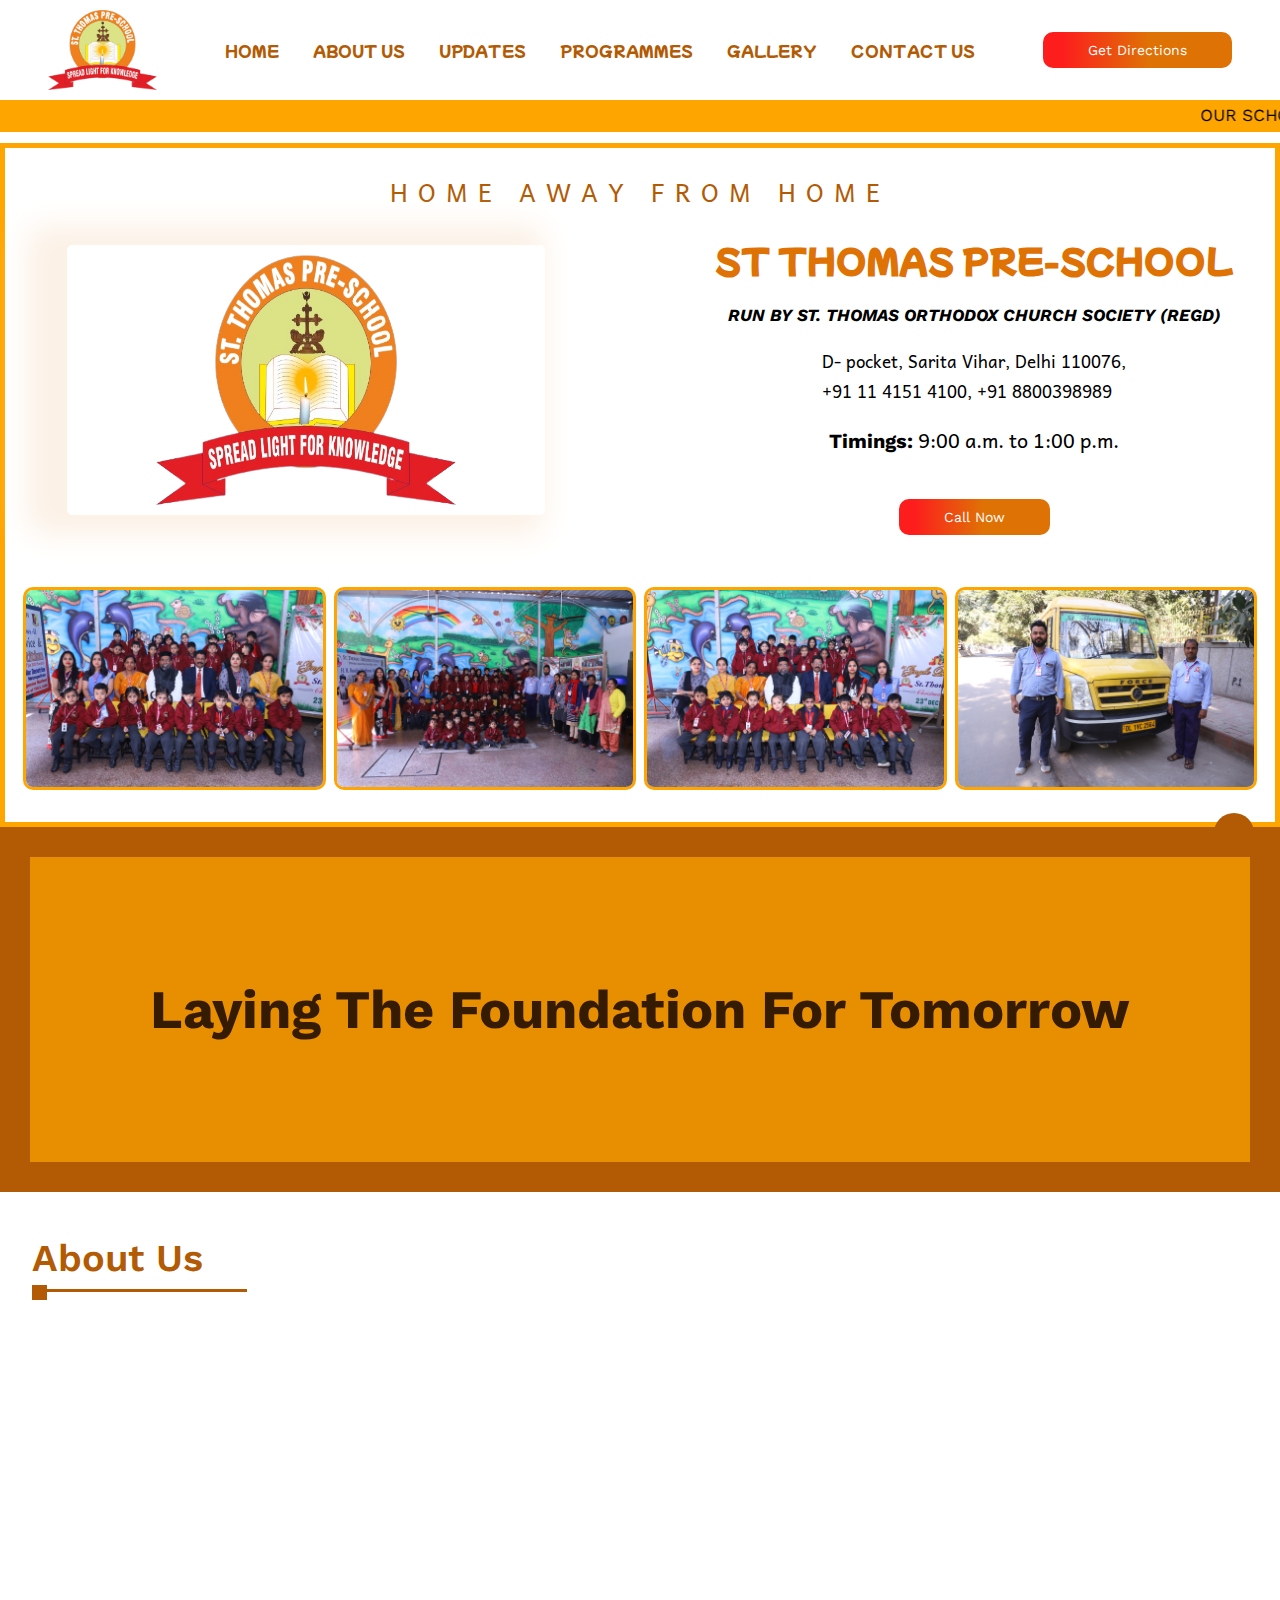
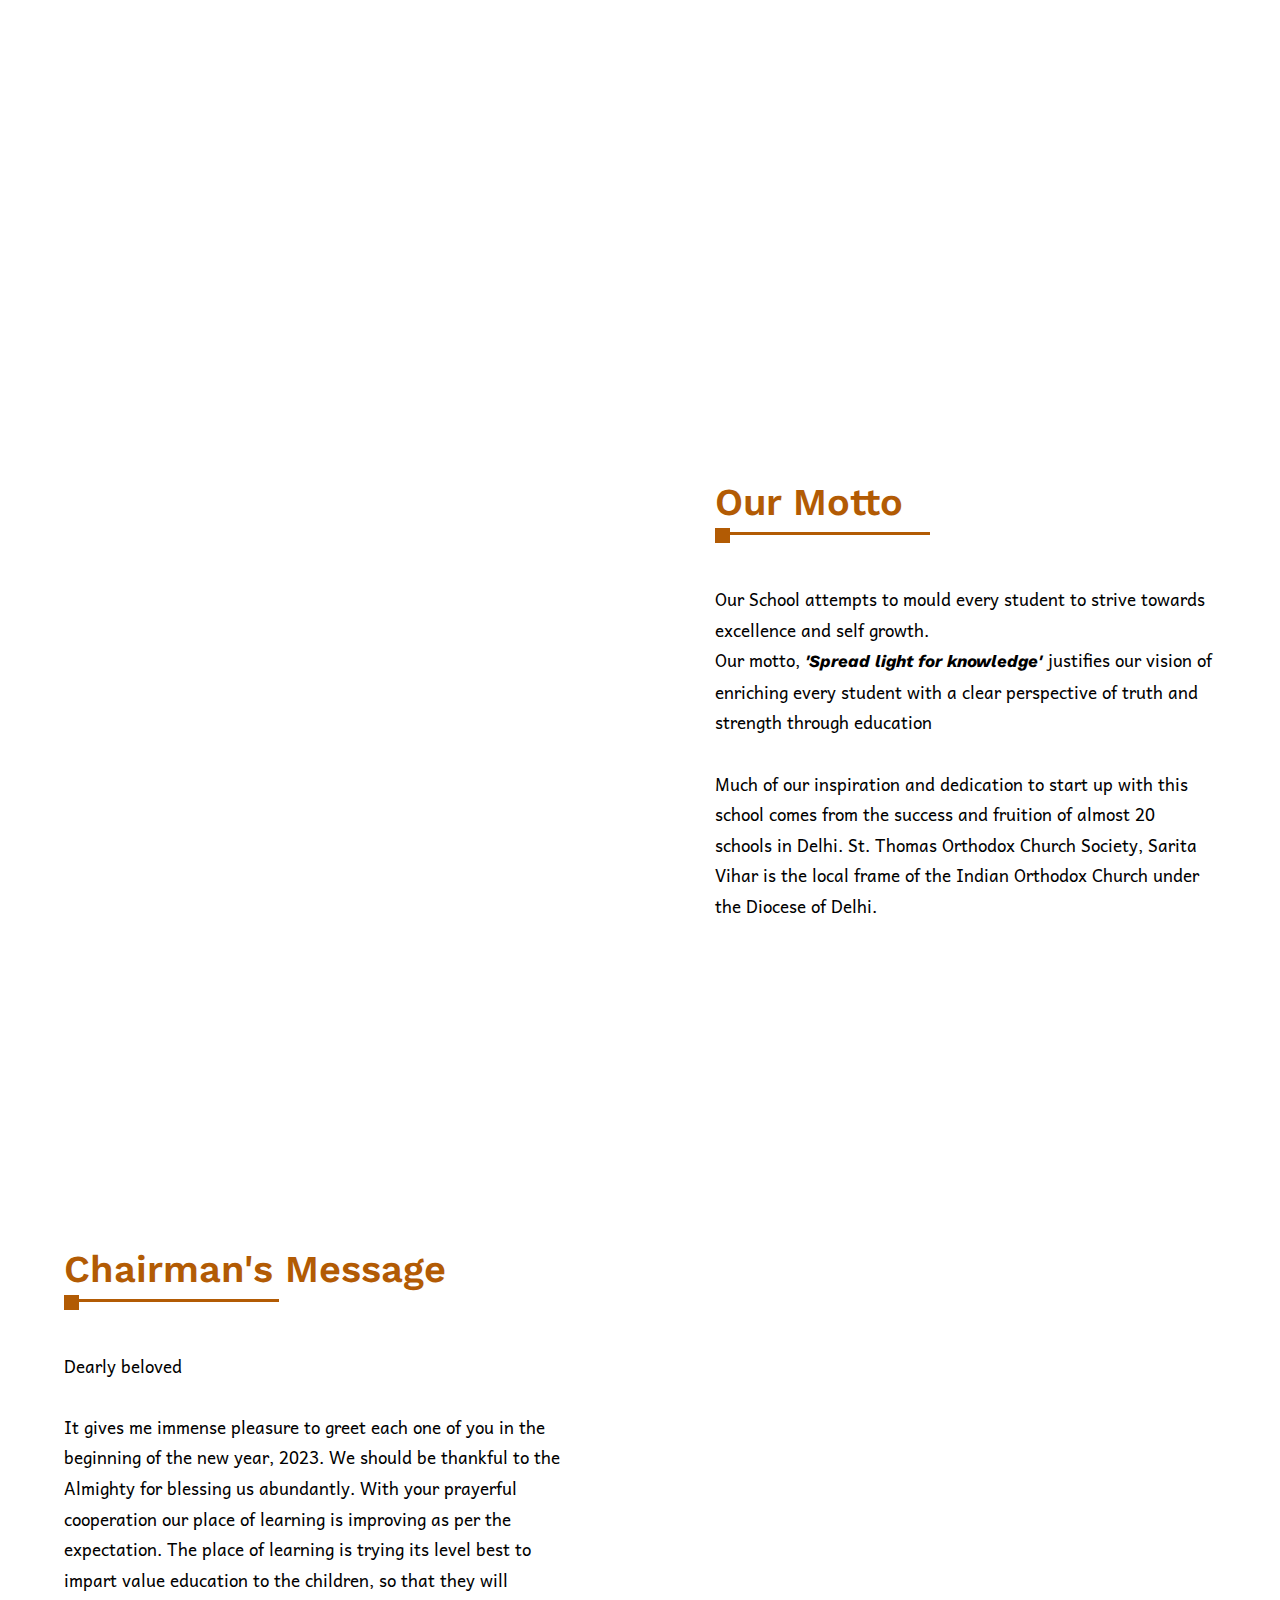
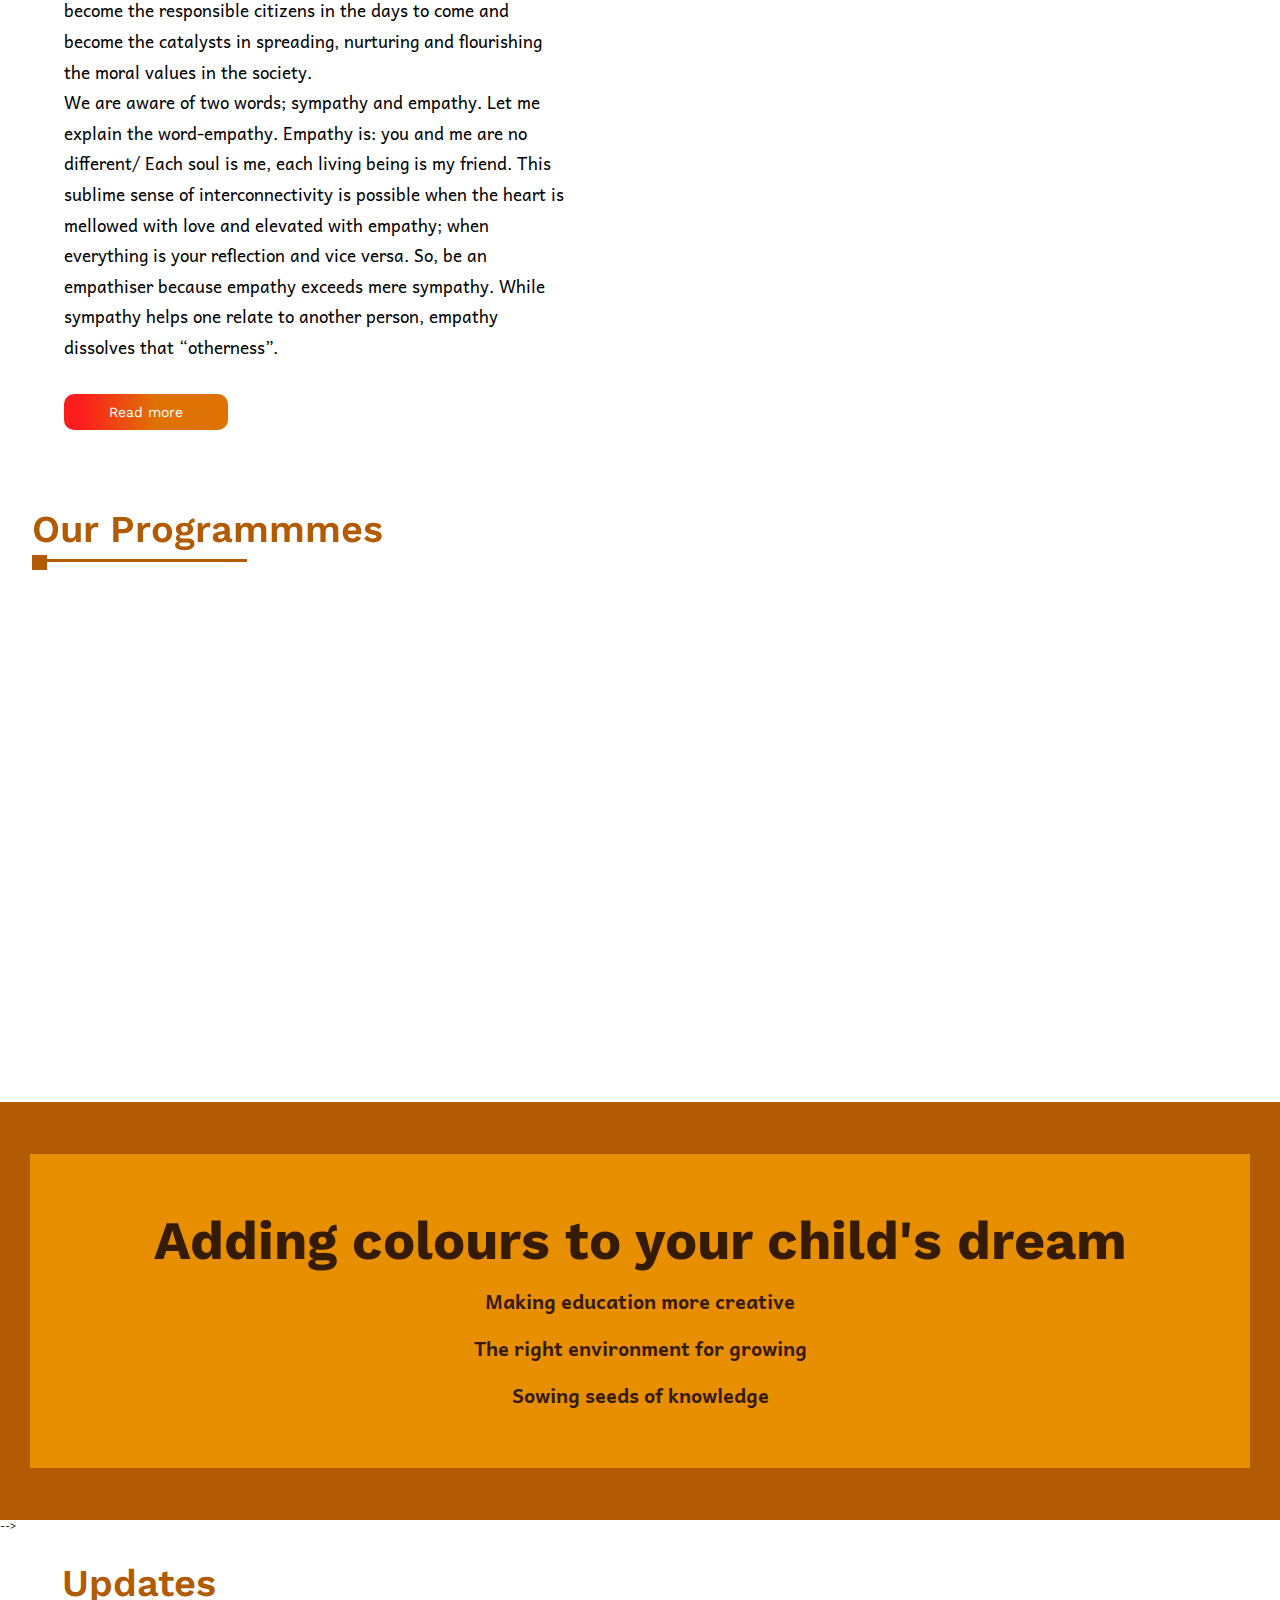
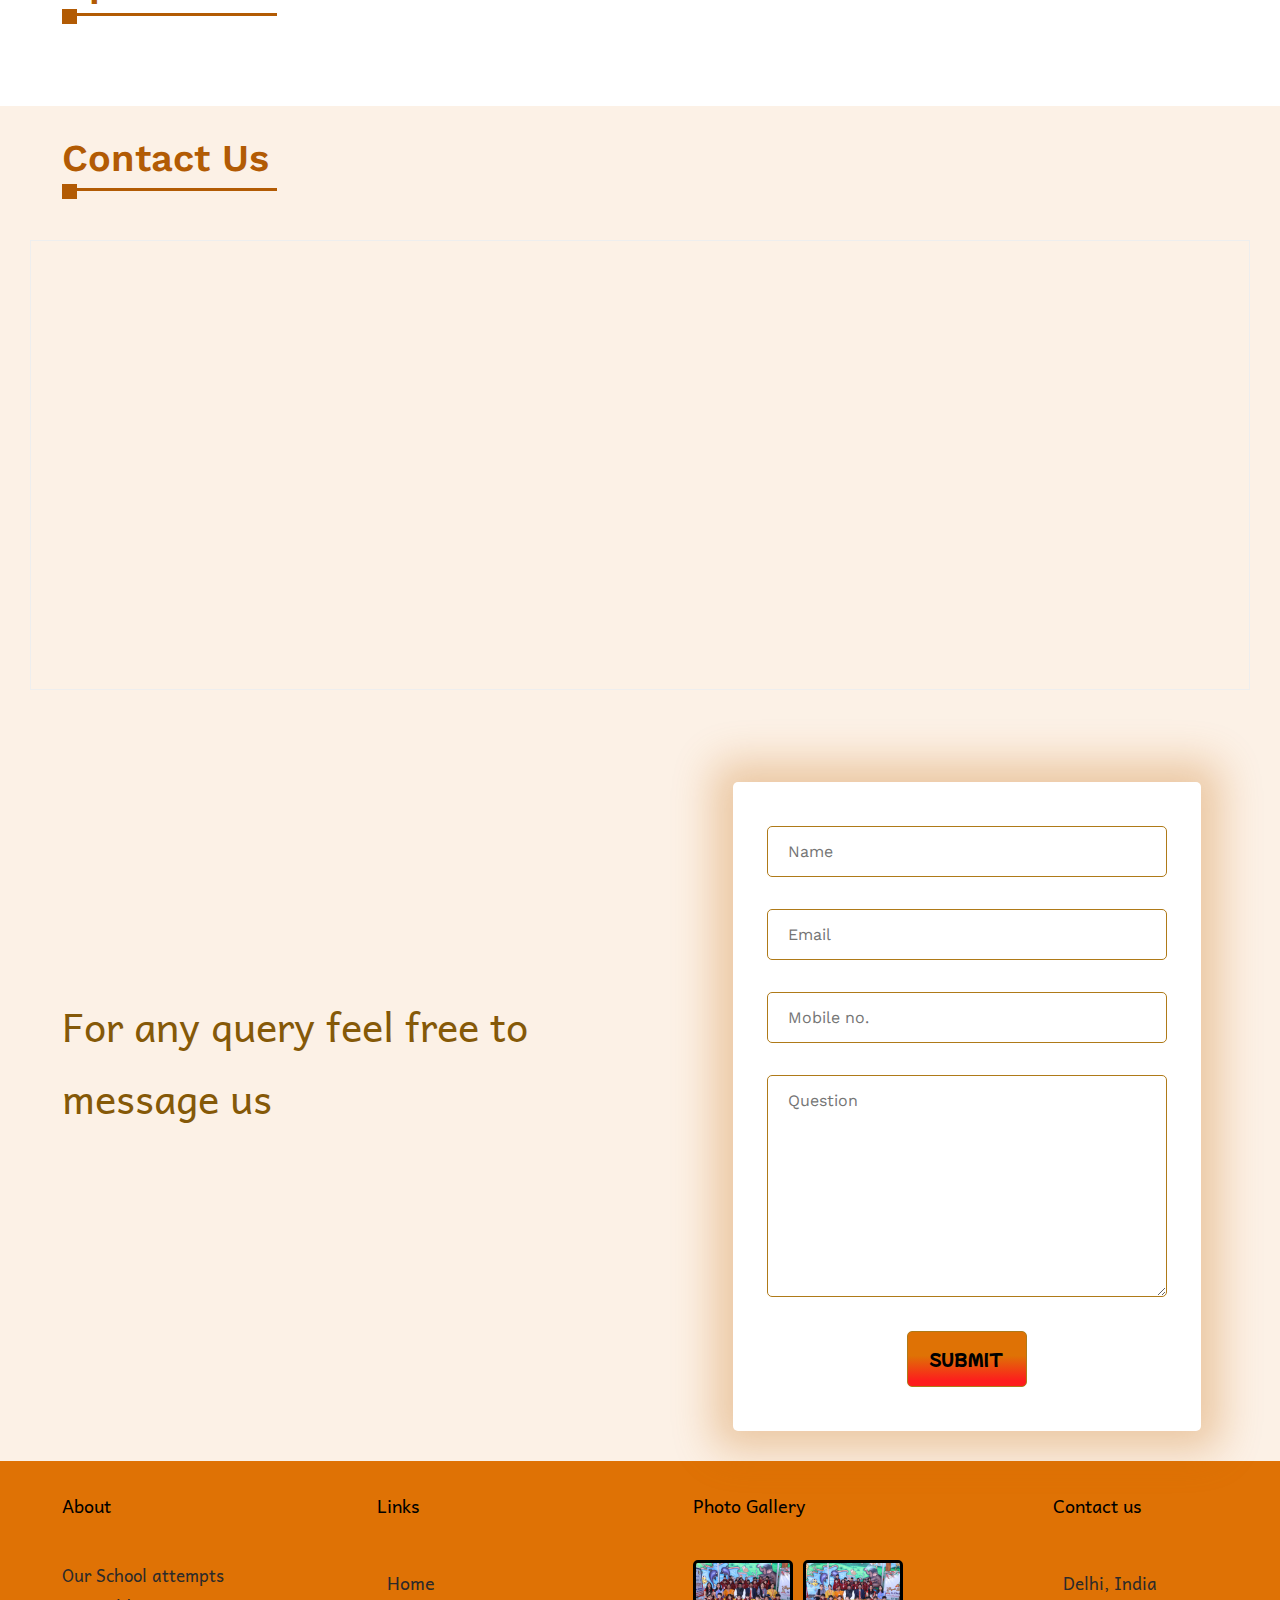
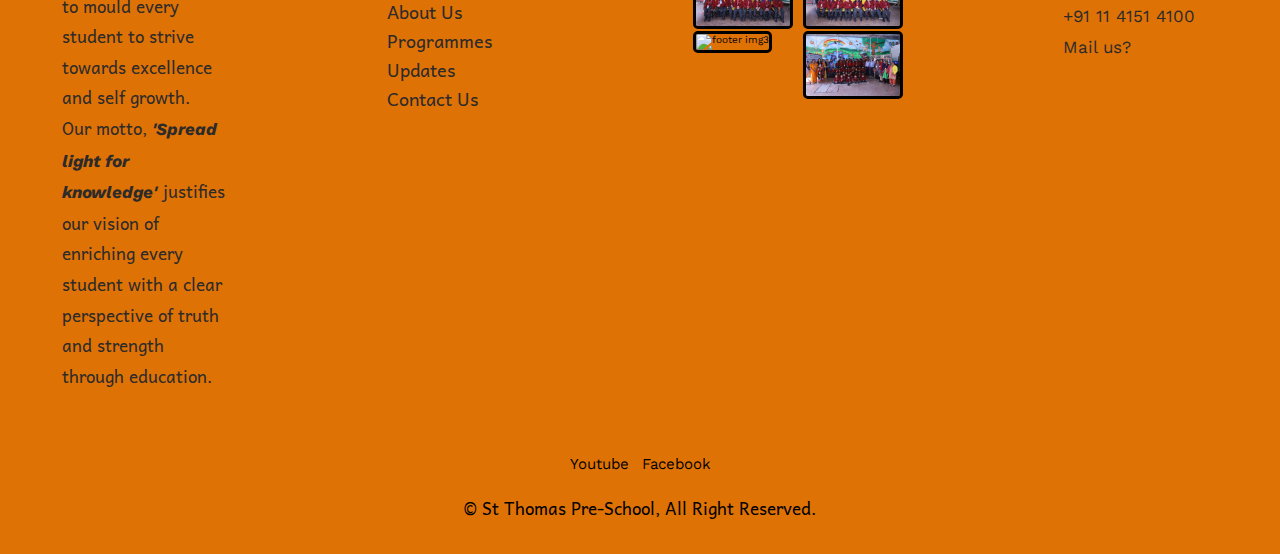
==== index.html @ 293d173f "Update index.html" ====
<!DOCTYPE html>
<html lang="en">
<head>
<!-- Google tag (gtag.js) -->
<script async src="https://www.googletagmanager.com/gtag/js?id=G-YVHEN9J9RY"></script>
<script>
  window.dataLayer = window.dataLayer || [];
  function gtag(){dataLayer.push(arguments);}
  gtag('js', new Date());

  gtag('config', 'G-YVHEN9J9RY');
</script>
  <meta charset="UTF-8">
  <meta http-equiv="X-UA-Compatible" content="IE=edge">
  <meta name="viewport" content="width=device-width, initial-scale=1.0">
  <meta name="description" content="St. Thomas Pre School, Sarita Vihar ">
  <meta name="keywords" content="St thomas pre school, about us, home, services, Our School attempts to mould every student to strive towards excellence and self growth.">
  <meta name="keywords" content="best pre school in south delhi">
  <meta name="keywords" content="sarita vihar church play school">
  
  <meta name="author" content="Basil D. Varghese">
  <title>St Thomas Play School</title>
  <link rel="icon" type="image/x-icon" href="Images/LOGO.webp">
  <!-- <link rel="icon" type="image/x-icon" href="Images/306272665_498379885629145_7876562077379808464_n-2-removebg-preview.png"> -->
  <!-- <link rel="icon" href="/Images/306272665_498379885629145_7876562077379808464_n-2-removebg-preview.png" sizes="32x32 32x32" type="image/png"> -->
  <link rel="stylesheet" href="https://unpkg.com/aos@next/dist/aos.css" />
  <link rel="stylesheet" href="CSS/Style.css">
  <link
  rel="stylesheet"
  href="https://cdn.jsdelivr.net/npm/swiper@8/swiper-bundle.min.css"
/>

</head>
<body>

  <header class="header sticky">
    <img src="Images/LOGO.webp" alt="logo main" class="logo">
    
    <nav class="navbar">
      <ul class="navbar-lists">
        <li><a href="index.html" class="navbar-link home-link">Home</a></li>
        <li><a href="about.html" class="navbar-link about-link">About Us</a></li>
        <li><a href="Updates.html" class="navbar-link portfolio-link">Updates </a></li>
        <li><a href="program.html" class="navbar-link service-link">Programmes</a></li>
        
        <li><a href="gallery.html" class="navbar-link portfolio-link">Gallery</a></li>
        
        <li><a href="contact.html" class="navbar-link contact-link">Contact Us</a></li>
      </ul>
    </nav>
    <div class="menubtn">
      <button><a href="https://www.google.com/maps/place/St.Thomas+Preschool,D-+pocket,Sarita+Vihar,NewDelhi/@28.5295028,77.287051,17z/data=!3m1!4b1!4m5!3m4!1s0x390ce6ad00afffff:0x65268e67da7dcecb!8m2!3d28.5295003!4d77.2892418" style="color: white;">Get Directions</a> </button>
    </div>
    <div class="mobile-navbar-btn">
      <ion-icon
        class="mobile-nav-icon"
        name="menu-outline"
        class="mobile-nav-icon"
      ></ion-icon>

      <ion-icon
        class="mobile-nav-icon"
        name="close-outline"
        class="mobile-nav-icon"
      ></ion-icon>
    </div>
  </header>
<!-- hero sec -->
  <main >

    <section class="main-marquee">
      <marquee behavior="" direction="" class="marquee-content">Our School attempts to mould every student to strive towards excellence and self growth. Our motto, <i><b>'Spread light for knowledge'</b>  </i> justifies our vision of enriching every student with a clear perspective
      of truth and strength through education. admission open for the academic year 2023-2024 | Reflections 2023 Annual Day संस्कृति to be held on 11 February </marquee>
    </section><br>


<section class="section-hero section" style="border: 5px; border-color: orange; border-style: solid; padding: 10px 10px;"><br>
  <div>
    <p class="hero-top-data">Home away from home</p><br>
  </div>

  
  <!-- <div class="section-hero-group" style="width:50px; display: flex;" >
    <img class="image1" src="Images/smile.webp" alt="image-1" style="width: 1000px; height: 200px; padding: 1px;">
    <img class="image2" src="Images/blue.webp" alt="image-2" style="width: 1000px; height: 200px;padding: 1px;">
    <img class="image3" src="Images/janmashtmi.webp" alt="image-3" style="width: 1000px; height: 200px;padding: 1px;">
    <img class="image4" src="Images/jinglebells2.webp" alt="image-4" style="width: 1000px; height: 200px;padding: 1px;">
    <img class="image5" src="Images/reflections.webp" alt="image-5" style="width: 1000px; height: 200px;padding: 1px;">
    
  </div> -->
  
 
  <div class="container  grid grid-two-column" > 
    <div class="section-hero-image">
      <img style="width: 30rem; height: 25rem;" src="Images/LOGO.webp" alt="Logo" class="hero-image" data-aos="fade-in">
    </div>
    <div class="section-hero-data" ><br>
                
      <h1 class="hero-heading">St Thomas Pre-school</h1>
      <p class="hero-para1"><b><i>RUN BY ST. THOMAS ORTHODOX CHURCH SOCIETY (REGD)</i></b></p>
      <p class="hero-para1"> D- pocket, Sarita Vihar, Delhi 110076,<br> +91 11 4151 4100, +91 8800398989 </p>
      <p class="hero-para"><b>Timings:</b>  9:00 a.m. to 1:00 p.m.</p><div>
        <!-- <button><a href="https://www.google.com/maps/place/St.Thomas+Preschool,D-+pocket,Sarita+Vihar,NewDelhi/@28.5295028,77.287051,17z/data=!3m1!4b1!4m5!3m4!1s0x390ce6ad00afffff:0x65268e67da7dcecb!8m2!3d28.5295003!4d77.2892418" style="color: white;">Get Directions</a> </button> -->
        <button><a href="Tel: +91 8800398989" style="color: white;">Call Now</a> </button>
        
        <!-- <a href="Tel: +91 11 4151 4100" class="btn hireme-btn">Call now</a> -->
    </div>
    
 
 
        
        </div>
      </div><br><br><br><br>
  <div class="row" >

    <div class="column">
      <!-- <img src="Images/grouppic.webp"> -->
      <img class="heroimage" loading="lazy" src="Images/group2.webp" alt="st thomas pre school sarita vihar">

    </div>
    <div class="column">
      <img class="heroimage" loading="lazy" src="Images/group3.webp" alt="st thomas pre school sarita vihar">

    </div>
    <div class="column">
      <img class="heroimage" loading="lazy" src="Images/group1.webp" alt="st thomas pre school sarita vihar">

    </div>
    <div class="column">
      <img class="heroimage" loading="lazy" src="Images/bus.webp" alt="st thomas pre school sarita vihar">

    </div>
  </div><br><br>
      </section>
  </main>

  <!-- parallax image1 -->
  <section class="section section-freelancing1">
    <div class="overlay">
        <div class="container"style="background-color: orange; opacity: 70%;">
          <br><br><br><br><br><br><br><br><br><br><br>
          <h2 style="text-transform: capitalize; color: rgb(0, 0, 0);">Laying the foundation for tomorrow</h2>
          <br><br><br><br><br><br><br><br><br><br><br>
       
        </div>
    </div>
</section>
  
<!-- about -->
  <section class="section-about-us section1"><br><br>
    <div class="container"><br><br><h2 class="common-heading">About Us</h2>
      <br><br>

    <div class="container grid grid-two-column">
      <div class="bio-image tirumeni1" data-aos="fade-in" style="display: inline;">
        <img loading="lazy" style="object-fit: cover;" src="Images/Moran-Mar-Baselios-Marthoma-Mathews-III-1-768x942.webp" alt="church">
        <br><br>
        <h2 style="font-size: 30px;">Our President</h2>
        <p style="text-align: center;"><i>H.H. Moran Mar Baselios Mathews III</i> </p>
      </div>
      <div class="bio-image tirumeni2" data-aos="fade-in" style="display: inline;">
        <img loading="lazy" style="object-fit: cover;" src="Images/Dr.-Youhanon-Mar-Demetrios.webp" alt="church">
        <br><br>
        <h2 style="font-size: 30px;">Our Vice-President</h2>
        <p style="text-align: center;"><i>H.G. Dr. Youhanon Mar Demetrios</i> </p>
      </div>

    </div><br><br><br><br><br><br><br><br>
    
    <div class="container grid grid-two-column"> 
        <div class="bio-image" data-aos="fade-up" style="display: inline;">
          <img loading="lazy" style="object-fit: cover;" src="Images/St. thomas orthodox church.webp" alt="sarita vihar church" ><br><br><br>
          <p ><i>St. Thomas Orthodox Church, Sarita Vihar</i> </p>
          
        </div>
        <div class="about-us">
          <h2 class="common-heading">Our Motto</h2>
          <p>Our School attempts to mould every student to strive towards excellence and self growth.
            <br>Our motto, <i><b>'Spread light for knowledge'</b>  </i> justifies our vision of enriching every student with a clear perspective
          of truth and strength through education <br><br> Much of our inspiration and dedication to start up with this school comes from the success and fruition of almost 20 schools in Delhi.
            St. Thomas Orthodox Church Society, Sarita Vihar is the local frame of the Indian Orthodox Church under the Diocese of Delhi.
           </p><br><br>
         
        </div>
        <br>

      </div>
      <div class="container grid grid-two-column"> 

        <div class="about-us">
          <h2 class="common-heading">Chairman's message</h2>
          <p>Dearly beloved <br><br>
            It gives me immense pleasure to greet each one of you in the beginning of the new year, 2023.
            We should be thankful to the Almighty for blessing us abundantly. With your prayerful
            cooperation our place of learning is improving as per the expectation. The place of learning is
            trying its level best to impart value education to the children, so that they will become the
            responsible citizens in the days to come and become the catalysts in spreading, nurturing and
            flourishing the moral values in the society. <br>
            We are aware of two words; sympathy and empathy. Let me explain the word-empathy.
            Empathy is: you and me are no different/ Each soul is me, each living being is my friend. This
            sublime sense of interconnectivity is possible when the heart is mellowed with love and elevated
            with empathy; when everything is your reflection and vice versa. So, be an empathiser because
            empathy exceeds mere sympathy. While sympathy helps one relate to another person, empathy
            dissolves that “otherness”. <span id="dots"></span><span id="more">
            It's empathy that will enable humans to go beyond the self and merge in the sufferings of each
            and every individual. Much have we sparred over petty things like colour, religion and sects. It's
            therefore, time to allow empathy to permeate and suffuse mankind with a sense of oneness. Let
            us try for that. <br>
            Hence create a good moral character, which is an ideal state of a person's beliefs and values that
            is considered most beneficial to the society. Let us commit ourselves for this noble vision.
            With best wishes.</span><br><br>
            <button ><a href="about.html" style="color: white;" class="">Read more</a></button>
          </p>
            <br><br>
          
        </div>
        
        <div class="bio-image " data-aos="fade-up" style="display: inline;">
          <img class="fatherimage" loading="lazy" style="object-fit: cover;" src="Images/Screenshot 2023-01-12 at 19.15.57.png" alt="Chairman" ><br><br><br>
          <p style="text-align: center;"><i>Rev. Fr. Dr. Adv. Shaji George</i> </p>
        </div>
        

      </div>
    </div>
  </section > 

  
     
  <!-- services -->
  <section class="section1 section-services"><br><br>
    <div class="container"><br><br><br><h2 class="common-heading">Our Programmmes</h2>
      
    </div>
    <!-- card -->
    <div class="container grid grid-three-column" >
      <div class="service-box" data-aos="fade-in">
        <img src="Images/play2.webp" alt="Programme 1" class="service-icon">
        <br><br>
        <h3 ><b>PRE-NURSERY</b></h3>
        <p>
          
        </p>
      </div>
      <div class="service-box" data-aos="fade-in">
        <img src="Images/play1.webp" alt="Programme 2" class="service-icon">
        <br><br>
        <h3><b>NURSERY</b></h3>
        <p>
       
        </p>
      </div>
      <div class="service-box" data-aos="fade-in">
        <img src="Images/play3.webp" alt="Programme 3" class="service-icon">
        <br><br>
        <h3><b>K.G.</b></h3>
        <p>
        
        </p>
      </div>
      <br>
    </div>
  </section>

  <!-- swiper -->

  <!-- parallax -->
  
  <section class="section section-freelancing">
    <div class="overlay"><br><br>
        <div class="container" style="background-color: orange; opacity: 70%;"><div>
          <br><br><br><br><br>
            <h2 style="color: rgb(0, 0, 0);">Adding colours to your child's dream</h2>
            <br><b><p style="color: rgb(0, 0, 0);">
              Making education more creative
            </p>
            <br><p style="color: rgb(0, 0, 0);">
              The right environment for growing
            </p>
            <br><p style="color: rgb(0, 0, 0);">
              Sowing seeds of knowledge
            </p style="color: rgb(0, 0, 0);"></b>
            <br><br><br><br><br>
        </div>
          
            
        </div>
        <br><br>
    </div>

  </section>

    
      <!-- testimonilas -->


  </section> -->
  <section class="section section-update section-about-us">
    <div class="container "><h2 class="common-heading">Updates</h2></div>
    <div class="row" >

      <div class="column">
        <!-- <img src="Images/grouppic.webp"> -->
        <img loading="lazy" src="Images/Reflections1.webp" alt="pre school sarita vihar" alt="sarita vihar play school">
  
      </div>
      <div class="column">
        <img loading="lazy" src="Images/jinglebellspostor.webp" alt="sarita vihar play school">
  
      <!-- </div>
      <div class="column">
        <img loading="lazy" src="Images/group1.webp" alt="sarita vihar play school">
        <img loading="lazy" src="Images/group2.webp" alt="sarita vihar play school">
  
      </div>
      <div class="column">
        <img loading="lazy" src="Images/group3.webp" alt="sarita vihar play school">
        <img loading="lazy" src="Images/bus.webp" alt="sarita vihar play school">
  
      </div> -->
      
    </div>
      </div>
  </section>

  <!-- contact -->

  <section class="section section-contact">
    <div class="container"><h2 class="common-heading">Contact Us</h2></div>
    <div>
      <iframe title="Map" src="https://www.google.com/maps/embed?pb=!1m18!1m12!1m3!1d3505.339859351207!2d77.28475502820683!3d28.529502726352074!2m3!1f0!2f0!3f0!3m2!1i1024!2i768!4f13.1!3m3!1m2!1s0x390ce6ad00afffff%3A0x65268e67da7dcecb!2sSt.Thomas%20Preschool%2CD-%20pocket%2CSarita%20Vihar%2CNewDelhi!5e0!3m2!1sen!2sin!4v1672225659947!5m2!1sen!2sin" width="100%" height="450" style="border: 1px; border-style: groove;" allowfullscreen="" loading="lazy" referrerpolicy="no-referrer-when-downgrade"></iframe>
    </div>

    <div class="container grid grid-two-column ">
      <div class="contact-para">
        <p >For any query feel free to message us</p>
      </div>
      <div class="section-contact-main contact-container contact-box">
        <form action="https://formspree.io/f/xyyankaw" method="POST">
         
            <div>
              <label for="username"></label>
              <input type="text" name="Name" id="username" placeholder="Name" required autocomplete="off">
            </div>
            <div>
              <label for="email"></label>
              <input type="email" name="Email" id="email" placeholder="Email" autocomplete="off" required>
            </div>
          
            <div><label for=""></label>
              <input type="text" name="Subject" id="subject" placeholder="Mobile no." autocomplete="off" required/>
            </div>
            <div>
              <label for="textarea"></label>
              <textarea name="Query" id="textarea" cols="30" rows="10" placeholder="Question" required></textarea>
            </div>
            <div>
              <input type="submit" name="submit" id="submit" class="btn">
            </div>
    </div>
    
        
      </form>
    </div>
  </section>



  <footer class="section-footer section">
    <div class="container grid grid-four-column">
      <div class="f-about">
        <h3>About</h3>
        <p>Our School attempts to mould every student to strive towards excellence and self growth.
          <br>Our motto, <i><b>'Spread light for knowledge'</b>  </i> justifies our vision of enriching every student with a clear perspective
        of truth and strength through education.
      </p>
      <!-- end -->
    </div>
    
      <div class="f-links">
        <h3>Links</h3>
        <ul>
          <li style="font-family:'Gill Sans', 'Gill Sans MT', Calibri, 'Trebuchet MS', sans-serif;">
            <span><ion-icon name="arrow-forward-outline"></ion-icon></span><a href="index.html" style="font-family: 'Andika', sans-serif;">Home</a>
          </li>
          <li>
            <span><ion-icon name="arrow-forward-outline"></ion-icon></span><a href="about.html" style="font-family: 'Andika', sans-serif;">About us</a>
          </li>
          <li>
            <span><ion-icon name="arrow-forward-outline"></ion-icon></span><a href="program.html" style="font-family: 'Andika', sans-serif;">Programmes</a>
          </li>
          <li>
            <span><ion-icon name="arrow-forward-outline"></ion-icon></span><a href="Updates.html" style="font-family: 'Andika', sans-serif;">Updates</a>
          </li>
          <li>
            <span><ion-icon name="arrow-forward-outline"></ion-icon></span><a href="contact.html" style="font-family: 'Andika', sans-serif;">Contact Us</a>
          </li>
        </ul>

      </div>
      <div class="f-about">
        <h3>Photo Gallery</h3>
        <div class="grid1 grid-two-column">
          <div>
            <img src="Images/group2.webp" alt="footer img1" >
          </div>
          <div>
            <img src="Images/group1.webp" alt="footer img2" >
          </div>
        </div>
        <div class="grid1 grid-two-column">
          <div>
            <img src="Images/jinglebells.webp" alt="footer img3" >
          </div>
          <div>
            <img src="Images/group3.webp" alt="footer img4" >
          </div>
        </div>
 
      <!-- end -->
    </div>
      
      <div class="f-address"> <h3>Contact us</h3> 
        <address><div><p><span><ion-icon name="location-outline"></ion-icon></span>Delhi, India</p></div>
          <div><p><span><ion-icon name="call-outline"></ion-icon></span><a href="tel:+91 11 4151 4100"> +91 11 4151 4100</a> </p></div>
          <div><p><span><ion-icon name="mail-outline"></ion-icon></span><a href="mailto:st.thomasocsaritavihar@gmail.com">Mail us?</a></p></div></address>
      </div>
     
    </div>
    <div class="container">
      <div class="f-social-icons"><br><br><div><a href="https://www.youtube.com/@st.thomasorthodoxchurchsar8008"><ion-icon name="logo-youtube" class="icons"></ion-icon></a><a href="https://www.facebook.com/people/St-Thomas-Preschool/100063714144188/"><ion-icon name="logo-facebook" class="icons"></ion-icon></a></div>
        <div class="f-social-text"> 
          <a href="https://www.youtube.com/@st.thomasorthodoxchurchsar8008">Youtube</a>
          <a href="https://www.facebook.com/people/St-Thomas-Preschool/100063714144188/">Facebook</a>
        </div>
      </div>


      <div class="f-credits">
        <p>© St Thomas Pre-School, All Right Reserved.</p>
      </div>
    </div>
  </footer>

  
  <!-- Swiper JS -->
  <script src="https://cdn.jsdelivr.net/npm/swiper/swiper-bundle.min.js"></script>

  <!-- Initialize Swiper -->
  
  <script src="https://unpkg.com/aos@next/dist/aos.js"></script>
        <script>
        AOS.init({
            offset: 300,
            duration: 1000,
        });
        </script>
  <script src="https://cdn.jsdelivr.net/npm/swiper@8/swiper-bundle.min.js"></script>
  <script type="module" src="https://unpkg.com/ionicons@5.5.2/dist/ionicons/ionicons.esm.js"></script>
  <script nomodule src="https://unpkg.com/ionicons@5.5.2/dist/ionicons/ionicons.js"></script> 
  <script src="index.js"></script>
</body>
</html>
---- CSS/Style.css ----
@import url('https://fonts.googleapis.com/css2?family=Mochiy+Pop+One&family=Work+Sans:wght@400;500&display=swap');
@import url('https://fonts.googleapis.com/css2?family=Andika&family=Josefin+Sans&display=swap');
@import url('https://fonts.googleapis.com/css2?family=Satisfy&display=swap');
* {
  margin: 0;
  padding: 0;
  box-sizing: border-box;
  font-family: 'Work Sans', sans-serif;
}

:root{
  --heading:#df7205;
  --para:;
  --para-tint:;
  --white:;
  --helper:#b25b04;
  --helper-tint:;
  --bg:#fcf1e6;
  --gradient:linear-gradient(90deg, rgba(253,29,29,1) 10%, rgba(223,114,5,1) 56%);
  --gradientSupport:-webkit-linear-gradient(90deg, rgba(253,29,29,1) 10%, rgba(223,114,5,1) 56%);
  --shadow:0px 0px 40px 20px rgba(200, 105, 10, 0.3);
  --black:#212529;
  --shadowSupport: 0px 20px 20px 0px rgba(4, 3, 20, 0.3);
}



html{
  font-size: 62.5%;
  /* 1rem =10px */
  overflow-x: hidden;
}
body{
  overflow: hidden;
}

h1{
  font-family: 'Mochiy Pop One', sans-serif;
  color: var(--heading);
  font-size: 6rem;
  font-weight: 1000;
}

h3{
  font-family: 'Andika', sans-serif;
  font-size: 1.8rem;
  font-weight: 400;
}

p{
  font-family: 'Andika', sans-serif;
  color: var(--para);
  line-height: 1.8;
  font-size: 1.7rem;
}

a{
  text-decoration: none;
}

li{
  list-style: none;
}


/* header section */

.header{
  padding: 0 4.8rem;
  height: 10rem;
  background-color: white;
  display: flex;
  justify-content: space-between;
  align-items: center;
}

#more {display: none;}

.header .logo{
  height: 8rem;
}

.header .menubtn{
  margin-right:0px ;
}
.header button{
  padding: 10px 45px;
  text-align: center;
  font-size: 14px;
  color: #fff;
  border: none;
  border-radius: 10px;
  background-image: linear-gradient(90deg, rgba(253,29,29,1) 10%, rgba(223,114,5,1) 56%);
  /* font-family: 'Josefin Sans', sans-serif; */
}

.section-about-us button{
  padding: 10px 45px;
  text-align: center;
  font-size: 14px;
  color: #fff;
  border: none;
  border-radius: 10px;
  background-image: linear-gradient(90deg, rgba(253,29,29,1) 10%, rgba(223,114,5,1) 56%);
  /* font-family: 'Josefin Sans', sans-serif; */
}

.navbar-lists{
  display: flex;
  gap: 4.8rem;
}

.navbar-link:link,
.navbar-link:visited{
  display: inline-block;
  text-decoration: none;
  font-size: 1.5rem;
  font-weight: 500;
  text-transform: uppercase;
  color: var(--helper);
  font-family: 'Mochiy Pop One', sans-serif;
  transition: color all 0.3s linear;
}

.navbar-link:hover,
.navbar-link:active
{
  color: var(--black);

}


.main-marquee{
  background-color: orange;
  
}

.section-hero .heroimage{
  border-radius: 10px;
  border: orange;
  border-style: solid;

}



.marquee-content{
  padding: 5px; 
  font-size: 17px;
  text-transform: uppercase;
}

.mobile-navbar-btn {  
  display: none;
  background: transparent;
  cursor: pointer;
  border: none;
}

.mobile-nav-icon {
  width: 5rem;
  height: 5rem;
  color: #212529;
}

/* for desktop or mobile menu-outline one must be visible  
and we need to hide the close menu icon
*/
.mobile-nav-icon[name="close-outline"] {
  display: none;
}

/* sticky Navbar */
/* .sticky .header {
  position: fixed;
  top: 0;
  left: 0;
  height: 8rem;
  width: 100%;
  background-color: var(--bg);
  box-shadow: 0 0 2rem 0 rgba(0, 0, 0, 0.1);
  z-index: 9999;
  padding-top: 0;
  padding-bottom: 0;
} */

/* hero sect */

.section{
  padding: 3rem ;
}

.container{
  max-width: 140rem;
  margin:0 auto;
}

.grid{
  display: grid;
  gap: 15rem;
}

.grid1{
  display: grid;
  gap: 1rem;
}

.grid-two-column{
  grid-template-columns: repeat(2, 1fr);
  /* grid-template-columns: 1fr 1fr; */
}

.grid-three-column{
  grid-template-columns: repeat(3, 1fr);
  /* grid-template-columns: 1fr 1fr; */
}
.grid-four-column{
  grid-template-columns: repeat(4, 1fr);
  /* grid-template-columns: 1fr 1fr; */
}


.row {
  display: flex;
  flex-wrap: wrap;
  padding: 0 4px;
}

/* Create four equal columns that sits next to each other */
.column {
  flex: 25%;
  max-width: 25%;
  padding: 0 4px;
}

.column img {
  margin-top: 8px;
  vertical-align: middle;
  width: 100%;
}

/* Responsive layout - makes a two column-layout instead of four columns */
@media screen and (max-width: 800px) {
  .column {
    flex: 50%;
    max-width: 50%;
  }
}

/* Responsive layout - makes the two columns stack on top of each other instead of next to each other */
@media screen and (max-width: 600px) {
  .column {
    flex: 100%;
    max-width: 100%;
  }
}


/* The hero image */
.hero1-image {
  /* Use "linear-gradient" to add a darken background effect to the image (photographer.jpg). This will make the text easier to read */
  background-image: linear-gradient(rgba(0, 0, 0, 0.5), rgba(0, 0, 0, 0.5)), url("../Images/Screenshot\ 2023-01-12\ at\ 16.41.38.png");

  /* Set a specific height */
  height: 50%;

  /* Position and center the image to scale nicely on all screens */
  background-position: center;
  background-repeat: no-repeat;
  background-size: cover;
  position: relative;
  
}

.hero-top-data{
  text-align: center;
  letter-spacing: 1rem;
}

.section-hero .menubtn{
  margin-right:0px ;
}
.section-hero button{
  padding: 10px 45px;
  text-align: center;
  font-size: 14px;
  color: #fff;
  border: none;
  border-radius: 10px;
  background-image: linear-gradient(90deg, rgba(253,29,29,1) 10%, rgba(223,114,5,1) 56%);
  /* font-family: 'Josefin Sans', sans-serif; */
}

/* Place text in the middle of the image */
.hero1-text {
  text-align: center;
  position: absolute;
  top: 50%;
  left: 50%;
  transform: translate(-50%, -50%);
  color: white;
}

.section-hero{
  background-color: white;
}

.section-hero-data{
  display: flex;
  flex-direction: column;
  justify-content: center;
  /* padding-left: 80px; */
}
.section-hero-data{
  align-items: center;
  /* position: absolute; */
}


.section-hero-group img{
  border-color: orange;
  border: orange;
  border-style: solid;
}

.hero-top-data{
  text-transform: uppercase;
  font-weight: 500;
  font-size: 2.5rem;
  color: var(--helper);
  font-family: 'Andika', sans-serif;
  /* font-style:oblique; */
}

.hero-heading{
  text-transform: uppercase;
  font-weight: 700;
  font-size: 3.3rem;

}

.hero-para1{
  margin-top: 1.5rem;
  margin-bottom: rem;
  font-size: 1.7rem;
  color: black;
  
}


.hero-para{
  margin-top: 1.5rem;
  margin-bottom: 4rem;
  font-size: 2rem;
  color: black;
  
}

.staffimage{
  display: flex;
  justify-content: center;
  align-items: center;
  /* padding-right: 80px; */
  /* width: 20%; */
  border-radius: 5px;
  /* box-shadow: -2rem 0 3rem 2rem rgb(239, 193, 109); */
  box-shadow: -2rem -2rem 0 0 rgb(240, 205, 139);
  padding: 0px 0px;
  margin: 20px;
}

.section-hero-image{
  display: flex;
  justify-content: center;
  align-items: center;
  /* padding-right: 80px; */
  /* width: 20%; */
  border-radius: 5px;
  box-shadow: -2rem 0 3rem 2rem var(--bg);
  padding: 0px 0px;
  margin: 20px;
}
.hero-img{
  max-width: 50%;
}

.btn{
  font-family: 'Mochiy Pop One', sans-serif;
  background: var(--gradientSupport);
  padding: 1.6rem 3.2rem;
  border-radius: 10px;
  color: var(--helper-tint);
  display: inline-block;
  text-transform: uppercase;
  font-size: 1.5rem;
  font-weight: 500;
  cursor: pointer;
  transition: all 0.3s ease;
}

.btn:hover, .btn:active{
  box-shadow: var(--shadowSupport);
}

/* about us */

.bio-image{
  display: flex;
  justify-content: center;
  align-items: center;
}

.bio-image img{
  width: 85%;
  height: 55rem;
  display: inline-block;
  border-radius: 5px;
  box-shadow: -2rem -2rem 0 0 rgb(240, 205, 139);

}
.bio-image2{
  /* padding-left: 80px; */
}
.bio-image2 img{
  width: 80%;
  height: 50rem;
  display: inline-block;
  border-radius: 5px;
  /* box-shadow: -2rem -2rem 0 0 rgb(231, 197, 132); */

}

.bio-image3 img{
  width: 100%;
  height: 25rem;
  display: inline-block;
  border-radius: 2px;
  border-style:ridge;
  /* box-shadow: -2rem -2rem 0 0 var(--bg); */

}

.common-heading{
  font-size: 3.8rem;
  font-weight: 600;
  margin-bottom: 6rem;
  text-transform: capitalize;
  position: relative;
  color:var(--helper);
}

.common-heading::before{
  content: '';
  position: absolute;
  top:110%;
  left: 0;
  width: 1.5rem;
  height: 1.5rem;
  background: var(--helper);

}

.common-heading::after{
  content: "";
  position: absolute;
  top: 119%;
  left: 1.5rem;
  min-width: 20rem;
  height: 0.3rem;
  background: var(--helper);
}
.section-governingbody{
  background-color: var(--bg);
}
.section-services{
  transition: all 0.7s linear;
  
}

.section-services p{
  max-width: 60rem;
}

.section-services .grid{
  margin-top: 5rem;
  row-gap: 10rem;
}

.service-box{
  text-align: center;
  box-shadow: var(--shadow);
  border-radius: 5px;
  padding: 4.4rem 3.4rem;
  transition: all 0.2s ;
  background-color: #fff;
}

.contact-box{
  text-align: center;
  box-shadow: var(--shadow);
  border-radius: 5px;
  padding: 4.4rem 3.4rem;
  transition: all 0.2s ;
  background-color: #fff;
}

.service-box:hover,
.section-box:active{
  transform: translateY(-3rem);
}

.service-icon{
  width: 100%;
  height: 250px;
  border-width: 10px;
  border-style: solid;
  border: orange;
}


/* swiper */
.swiper {
  width: 100%;
  height: 100%;
}

.swiper-slide {
  text-align: center;
  font-size: 18px;
  background: #fff;

  /* Center slide text vertically */
  display: -webkit-box;
  display: -ms-flexbox;
  display: -webkit-flex;
  display: flex;
  -webkit-box-pack: center;
  -ms-flex-pack: center;
  -webkit-justify-content: center;
  justify-content: center;
  -webkit-box-align: center;
  -ms-flex-align: center;
  -webkit-align-items: center;
  align-items: center;
}

.swiper-slide img {
  display: block;
  width: 100%;
  height: 100%;
  object-fit: cover;
}

.section-freelancing{
  background-image: url(../Images/jinglebells2.webp);
  background-repeat: no-repeat;
  background-size: 100%;
  background-attachment: fixed;
  position: relative;
  transition: all 0.7s linear;
  text-align: center;
  background-color: var(--helper);
}
.section-freelancing1{
  background-image: url(../Images/Screenshot\ 2023-01-12\ at\ 16.41.38.png);
  background-repeat: no-repeat;
  /* background-position-y: -300px; */
  background-size: 100%;
  background-attachment: fixed;
  position: relative;
  transition: all 0.7s linear;
  text-align: center;
  background-color: var(--helper);
  
}

.section-freelancing1 .container{
  position: relative;
}

.section-freelancing1-overlay{
  position: absolute;
  top: 0;
  left: 0;
  width: 100%;
  height: 100%;
}
.section-freelancing-overlay{
  position: absolute;
  top: 0;
  left: 0;
  width: 100%;
  height: 100%;
}

.section-freelancing .container{
  position: relative;
}


.section-freelancing h2{
  font-size: 5.4rem;
}

.section-freelancing1 h2{
  font-size: 5.4rem;
}

.section-freelancing span{
  color: #a0f669;
}
.section-freelancing1 span{
  color: #a0f669;
}

.section-freelancing1 h2,
.section-freelancing1 p{
  color: white;
  margin-bottom: 1.8;
}
.section-freelancing h2,
.section-freelancing p{
  color: white;
  margin-bottom: 1.8;
}
.section-freelancing p{
  font-size: 2rem;
}

.section-update .fb{
  padding-right: 1000rem;
}
.section-gallery{
  position: relative;
  height: 100%;
  background: #eee;
    
        color: #000;
        margin: 0;
        padding: 0;
}

.swiper1 {
  width: 100%;
  padding-top: 50px;
  padding-bottom: 50px;
}

.swiper {
  width: 100%;
  height: 100%;
}

.swiper-slide {
  text-align: center;
  font-size: 18px;
  background: #fff;

  /* Center slide text vertically */
  display: -webkit-box;
  display: -ms-flexbox;
  display: -webkit-flex;
  display: flex;
  -webkit-box-pack: center;
  -ms-flex-pack: center;
  -webkit-justify-content: center;
  justify-content: center;
  -webkit-box-align: center;
  -ms-flex-align: center;
  -webkit-align-items: center;
  align-items: center;
}

.swiper-slide img {
  display: block;
  width: 100%;
  height: 100%;
  object-fit: cover;
}

.section-testimonials{
  background-color: white;
}

/* contact */
.section-contact{
  background-color: var(--bg);
}
.section-contact-main{
  
  max-width: 70rem;
  margin: 0 auto;
  margin-top: 9rem;
  transition: all 0.3s linear;
}

.section-contact-main form{
  display: flex;
  flex-direction: column;
  gap: 3.2rem;
}

.section-contact p{
  font-size: 40px; 
  color: rgb(133, 89, 8);
}

.section-contact-main input, .section-contact-main textarea{
  padding: 1.5rem 2rem;
  border: 0.1rem solid rgb(175, 122, 24);
  border-radius: 5px;
  font-size: 1.6rem;
  width: 400px;
}

.section-contact-main input[type="submit"]{
  max-width: 30%;
}

.section-footer{
  background-color: var(--heading);
  transition:  all 0.7s linear;
}

.section-footer h3{
  color: black;
  margin-bottom: 4rem;
}

.f-about p{
  color: #2c2a2a;
}

.f-links,.f-services ul, .f-address{
  display: flex;
  flex-direction: column;
  gap: .8rem;
  
}

.f-links li,
.f-links-a,
.f-services li,
.f-services a{
  font-size: 1.8rem;
  color: #2c2a2a;
  text-transform: capitalize;
}

.f-links span,
.f-address span{
  margin-right: 10px;
}

.f-address p, .f-address p a{
  font-style: normal;
  color: #2c2a2a;
}

.f-social-icons{
  margin: rem 0;
  text-align: center;
  color: #2c2a2a;
  
}

.f-social-text{
  padding-bottom: 2rem;
}
.f-social-text a{
  padding: 5px;
  color: #000;
  font-size: 15px;
  
}

.f-social-icons .icons{
  height: 4rem;
  width: 4rem;
  /* background-color: var(--bg); */
  color: #2c2a2a;
  display: inline-block;
  padding: .4rem .8rem;
  position: relative;
}

.f-credits p{
  text-align: center;
}

.f-links a{
  color: #2c2a2a;
}

.footer a:active, .footer a:hover
{
  
}

/* scroll */

.scrollTop-style 
{
  position: fixed;
  right: 2%;
  bottom: 5%;
  z-index: 1;
}

.scroll-top{
  width: 4rem;
  height: 4rem;
  background: var(--helper);
  display: inline-block;
  border-radius: 50%;
  padding: 1.4rem 1.8rem;
  cursor: pointer;
}

.contact-para{
  display: flex;
  flex-direction: column;
  justify-content: center;
}

.staffimage1{
  display: block;
  margin-left: auto;
  margin-right: auto;
  width: 100%;
  height: 70rem;
  border-radius: 1rem;
  border-color: rgb(243, 189, 89);
  border-style: solid;

}


/* media */
/* @media (max-width:35em){
  .container{
    max-width: 50rem;
  }
  .section-hero h1{
    font-size: 20px;
    line-height: 1.2;
  }
  html{
    font-size: 40%;
  }
  .header{
    padding: 0 3.2rem;

  }
  
 
} */
@media (max-width:52em){
  .container{
    max-width: 50rem;
  }
  .header .logo{
    width: 20%;
  }

  .section-update .grid-four-column{
    grid-template-columns: 4fr;
  }
}


@media (max-width:49em) {
  .container{
    max-width: 71rem;
  }


  .section-hero .image3{
    
    opacity: 0%;
  }

  .header .menubtn{
    display: none;
  }
  .staffimage1{
    max-width: 100%;
    max-height: 50%;
  }

  .section-about-us img{
    grid-row: 1/2;
  }
  
  .section-contact-main input[type="submit"]{
    /* width: 80%; */
    font-size: 70%;
    text-align: center;
  }

  .section-contact-main input, .section-contact-main textarea{
    width: 80%;
  }

  .hero-heading{
    font-size: 2px;
  }
  .hero-para{
    font-size: 12px;
  } 
  .hero-para1{
    font-size: 10px;
  }
  .hero-top-data{
    font-size: 20px;
  }
  .contact-container{
    /* width: 30%; */
  }
  
  /* .section-hero h1{
    font-size: 10px;
  } */

  .section-services h2{
    font-size: 35px;
  }
  .section-contact p{
    font-size: 15px;
    padding-top: 5rem;
  }
  .section-update .grid-four-column{
    grid-template-columns: 1fr;
  }

  .section-footer .grid-four-column{
    grid-template-columns: 1fr;
  }

  .section-governingbody h2{
    /* text-align: center; */
    font-size: 40px;
  }
  .section-about-us .bio-image1{
    width: 70%;
  }
  .section-about-us .bio-image2{

  }
  .section-about-us .bio-image2{
    grid-row: 1/2;
    align-items: center;
    justify-content: center;
    /* padding-left: 80px; */
  }

  .hero-heading{
    text-align: center;
  }
  .hero-para{
    text-align: center;
    
  }
  .section-hero-data{
    align-items: center;
  }
  .section-about-us .grid-two-column {
    grid-template-columns: 1fr;
  }
  .section-services .grid-three-column{
    grid-template-columns: 1fr;
    /* padding-left: 6rem;
    padding-right: 6rem; */
  }
  .section-hero img{
    width: 70%;
  }
  .swiper .grid-four-column{
    /* width: 50px; */
    grid-template-columns: repeat(2, 1fr);
  }
}

.section-update .iframe{
  width: 500px;
  height: 500px;
  border: none;
  overflow: hidden;
}


@media (max-width:980px) {
  .header .logo{
    width: 50%;
  }

  .section-hero-data{
    align-items: center;
  }

  .section-hero-image{
    /* background-color: #000; */
  }
  .section-update .grid-four-column{
    /* grid-template-columns: 4fr; */
    /* grid-template-columns: repeat(2, 1fr); */
  }
  .section-contact .grid-two-column{
    grid-template-columns: 1fr;
  }
  .section-hero .grid-two-column{
    grid-template-columns: 1fr;
  }
  .section-hero img{
    grid-row: 2;
  }

  .section-governingbody img{
    width: 200px;
  }

  /* .section-governingbody .grid{
    gap: 1rem;
  } */
  .section-governingbody{
    align-items: center;
  }
  .section-governingbody .grid-four-column{
    grid-template-columns: repeat(2, 1fr);
  }
  .section-hero h1{
    font-size: 40px;
    line-height: 1.2;
  }
  html{
    font-size: 50%;
  }
  .header{
    position: relative;
    z-index: 9999;
  }
  .mobile-navbar-btn{
    display: block;
    z-index: 9999;
    border: 3px solid var(--black);
    color: #212529;
  }

  .mobile-nav-icon{
    width: 5rem;
    height: 5rem;
  }
  .header .logo{
    width: 20%;

  }
  .navbar{
    width: 100%;
    height: 100vh;
    position: absolute;
    top: 0;
    left: 0;
    background: var(--gradient);
    display: flex;
    justify-content: center;
    align-items: center;

    transform: translateX(100%);
    transition: all 0.5s linear;
    opacity: 0;
    visibility: hidden;
    pointer-events: none;
  }
  .navbar-lists{
    flex-direction: column;
    align-items: center;
  }

  .navbar .navbar-lists .navbar-link:link,
  .navbar .navbar-lists .navbar-link:visited{
    color: black;
    font-size: 3.0rem;
  }

  .active .navbar{
    transform: translateX(0%);
    opacity: 1;
    visibility: visible;
    pointer-events: auto;
  }

  .active .mobile-navbar-btn .mobile-nav-icon[name="menu-outline"]{
    display: none;
  }

  .active .mobile-navbar-btn .mobile-nav-icon[name="close-outline"]{
    display: block;
  }


}


@media (max-width: 95em) {
  .container {
    max-width: 130rem;
    padding: 0 3.2rem;
  }
  .navbar-lists {
    gap: 3.4rem;
  }
}

/* for widht below 1200px  */
@media (max-width: 75em) {
  .container {
    max-width: 110rem;
  }
  .navbar-lists {
    gap: 3.4rem;
  }
}
@media (max-width: 75em) {
  html{
    font-size: 56.25%;
  }
  .container {
    max-width: 110rem;
  }
  .grid{
    gap: 4.8rem;
  }
}

/* media queries less then 980px */
@media (max-width: 980px) {
  /* to make all the container with same padding  */
  .container {
    padding: 0 3.2rem;
  }
}




  

  /* html,
      body {
        position: relative;
        height: 100%;
      }

      body {
        background: #eee;
        font-family: Helvetica Neue, Helvetica, Arial, sans-serif;
        font-size: 14px;
        color: #000;
        margin: 0;
        padding: 0;
      }
 */

      
 * {box-sizing:border-box}

/* Slideshow container */
.slideshow-container {
  max-width: 1000px;
  position: relative;
  margin: auto;
}

/* Hide the images by default */
.mySlides {
  display: none;
}

/* Next & previous buttons */
.prev, .next {
  cursor: pointer;
  position: absolute;
  top: 50%;
  width: auto;
  margin-top: -22px;
  padding: 16px;
  color: white;
  font-weight: bold;
  font-size: 18px;
  transition: 0.6s ease;
  border-radius: 0 3px 3px 0;
  user-select: none;
}

/* Position the "next button" to the right */
.next {
  right: 0;
  border-radius: 3px 0 0 3px;
}

/* On hover, add a black background color with a little bit see-through */
.prev:hover, .next:hover {
  background-color: rgba(0,0,0,0.8);
}

/* Caption text */
.text {
  color: #f2f2f2;
  font-size: 15px;
  padding: 8px 12px;
  position: absolute;
  bottom: 8px;
  width: 100%;
  text-align: center;
}

/* Number text (1/3 etc) */
.numbertext {
  color: #f2f2f2;
  font-size: 12px;
  padding: 8px 12px;
  position: absolute;
  top: 0;
}

/* The dots/bullets/indicators */
.dot {
  cursor: pointer;
  height: 15px;
  width: 15px;
  margin: 0 2px;
  background-color: #bbb;
  border-radius: 50%;
  display: inline-block;
  transition: background-color 0.6s ease;
}

.active, .dot:hover {
  background-color: #717171;
}

/* Fading animation */
.fade {
  animation-name: fade;
  animation-duration: 1.5s;
}

@keyframes fade {
  from {opacity: .4}
  to {opacity: 1}
}

.section-footer img{
  width: 100px; 
  border-radius: 5px; 
  border-style: solid;
}



.row {
  display: flex;
  flex-wrap: wrap;
  padding: 0 4px;
}

/* Create four equal columns that sits next to each other */
.column {
  flex: 25%;
  max-width: 25%;
  padding: 0 4px;
}

.column img {
  margin-top: 8px;
  vertical-align: middle;
  width: 100%;
}

/* Responsive layout - makes a two column-layout instead of four columns */
@media screen and (max-width: 800px) {
  .column {
    flex: 50%;
    max-width: 50%;
  }
}

/* Responsive layout - makes the two columns stack on top of each other instead of next to each other */
@media screen and (max-width: 600px) {

  .column {
    flex: 100%;
    max-width: 100%;
  }
}
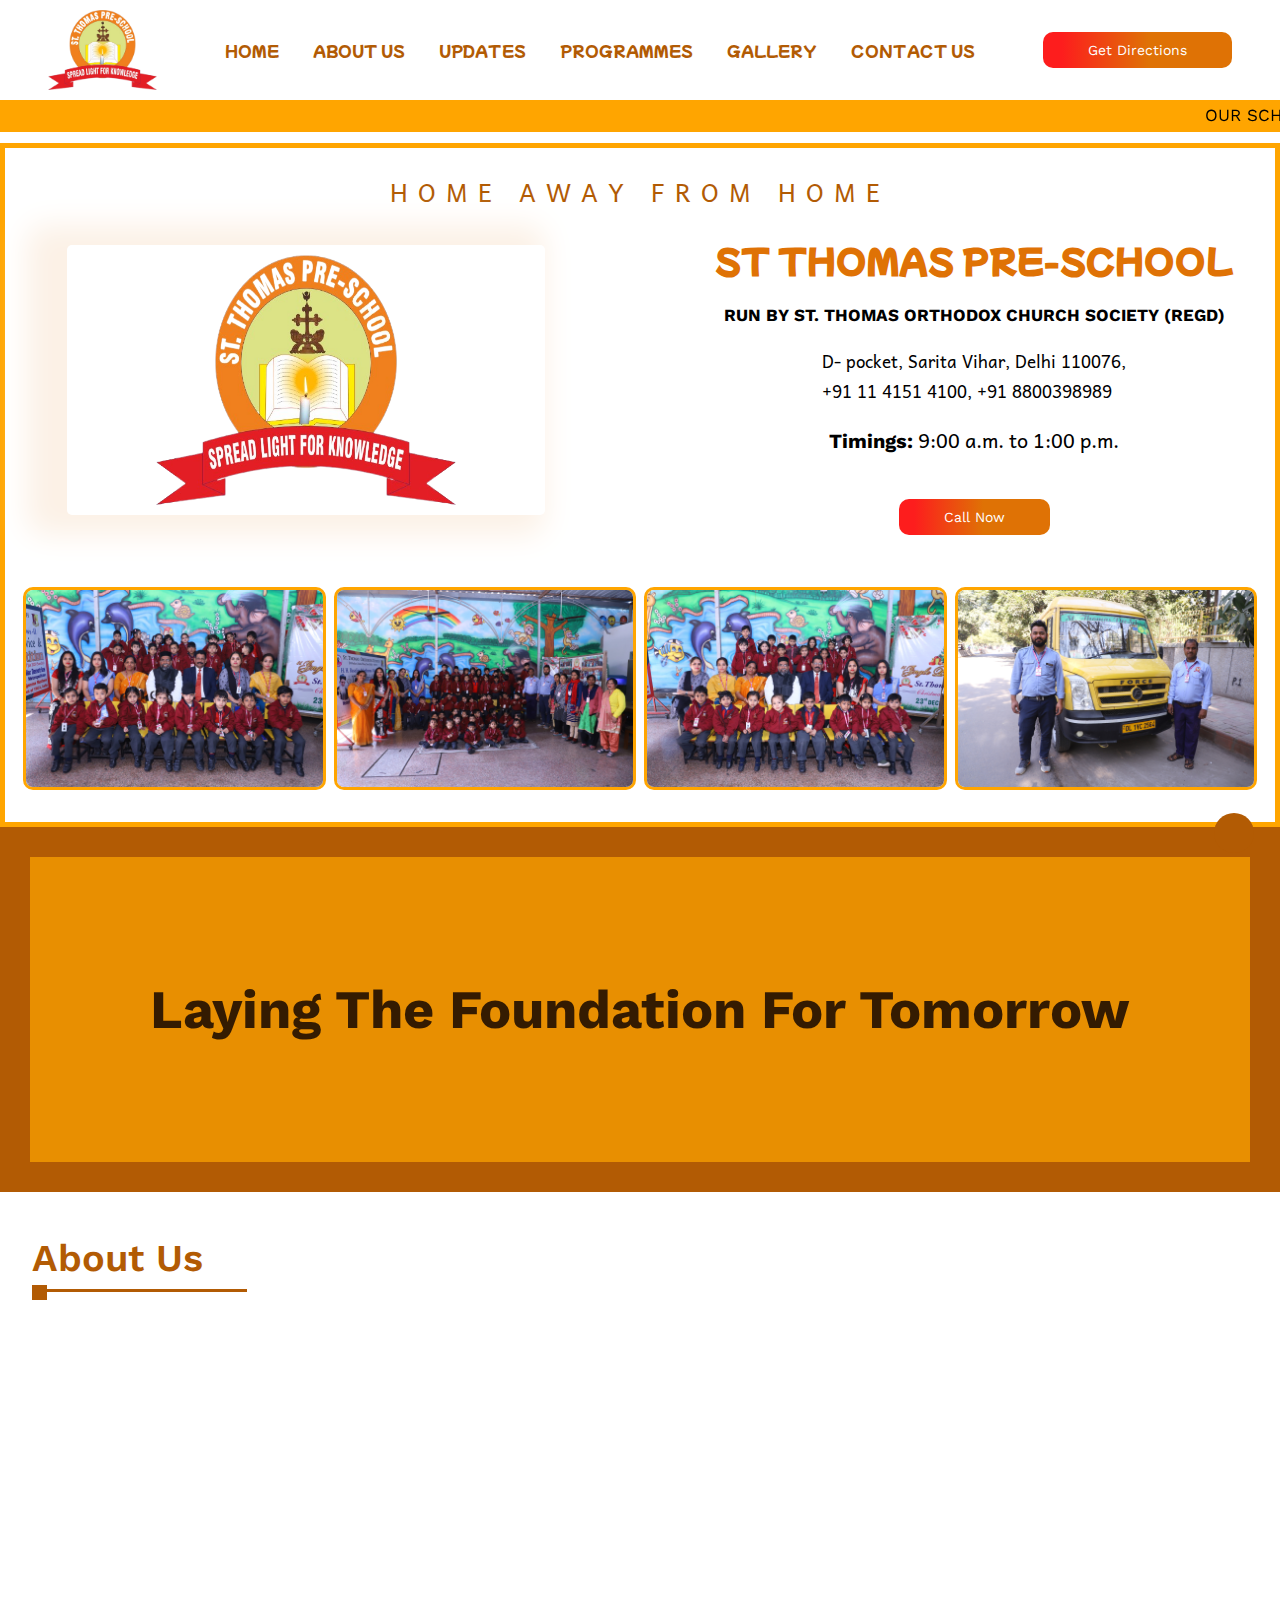
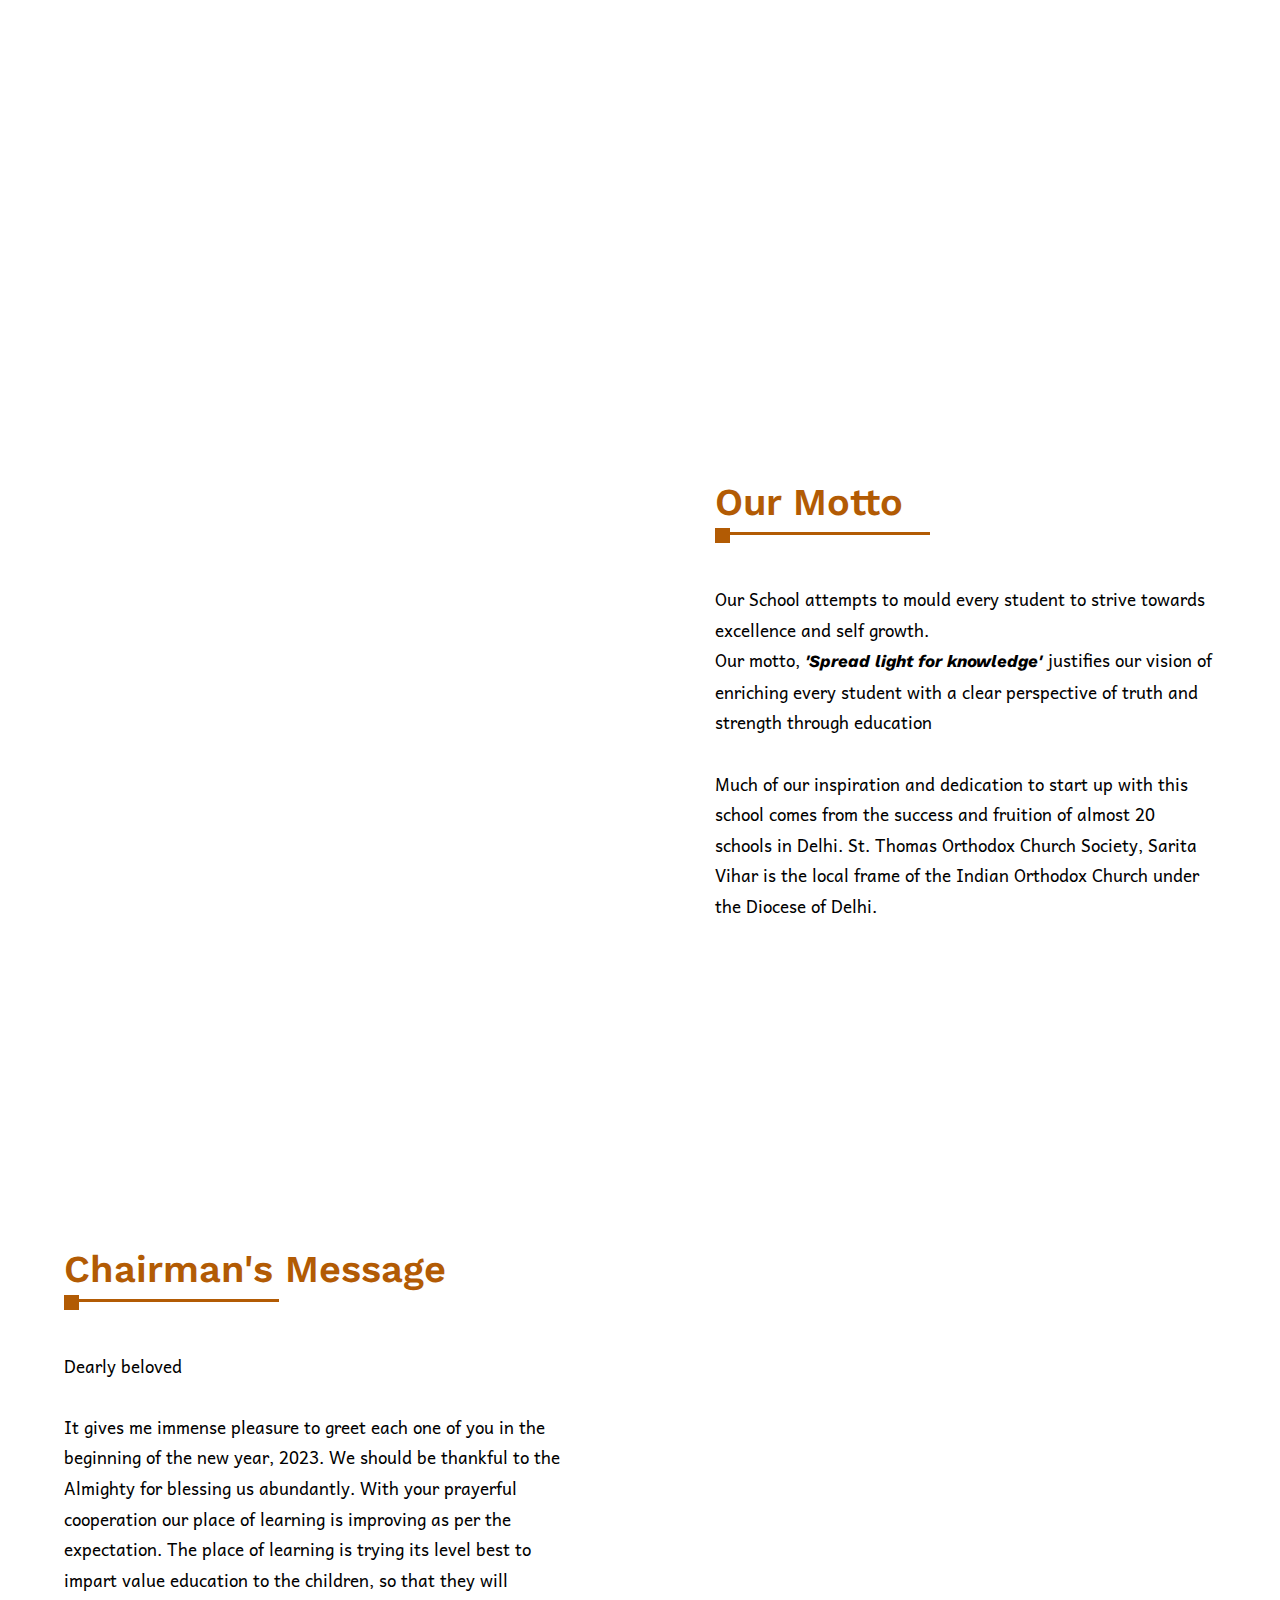
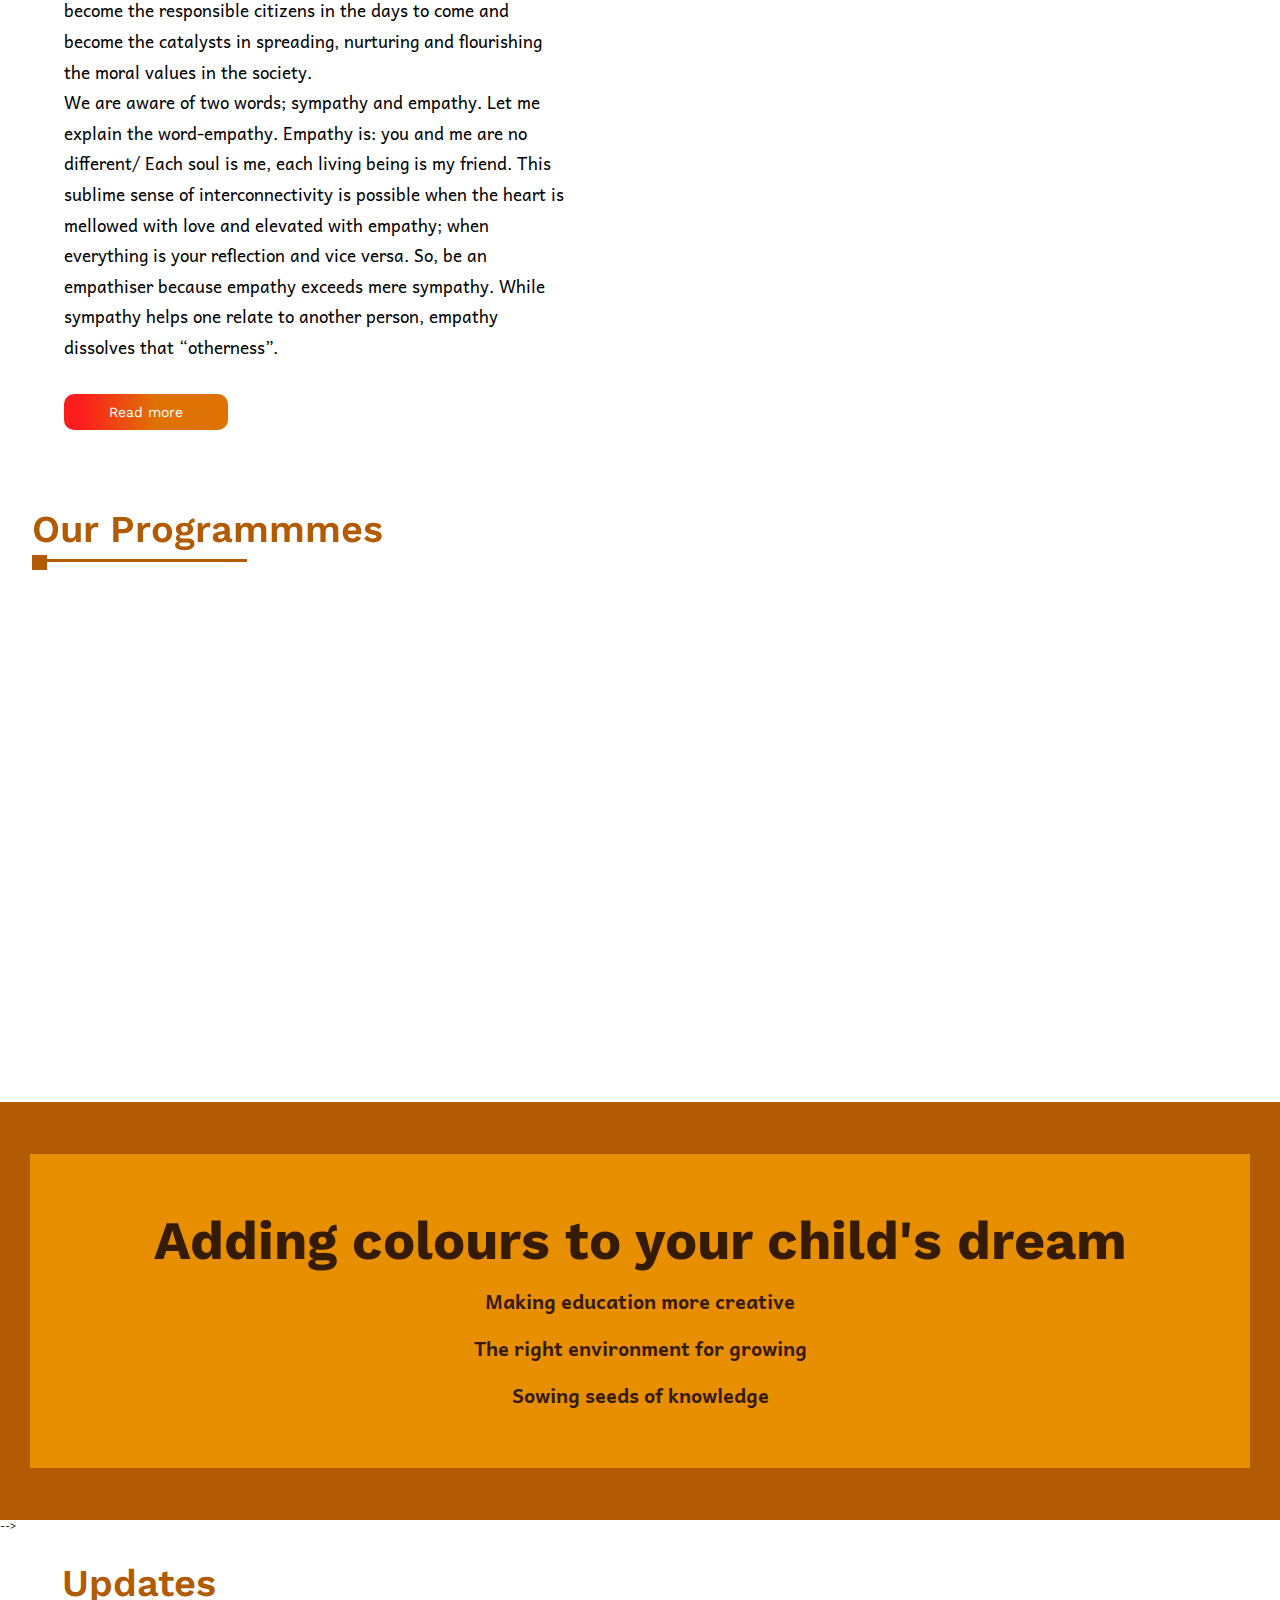
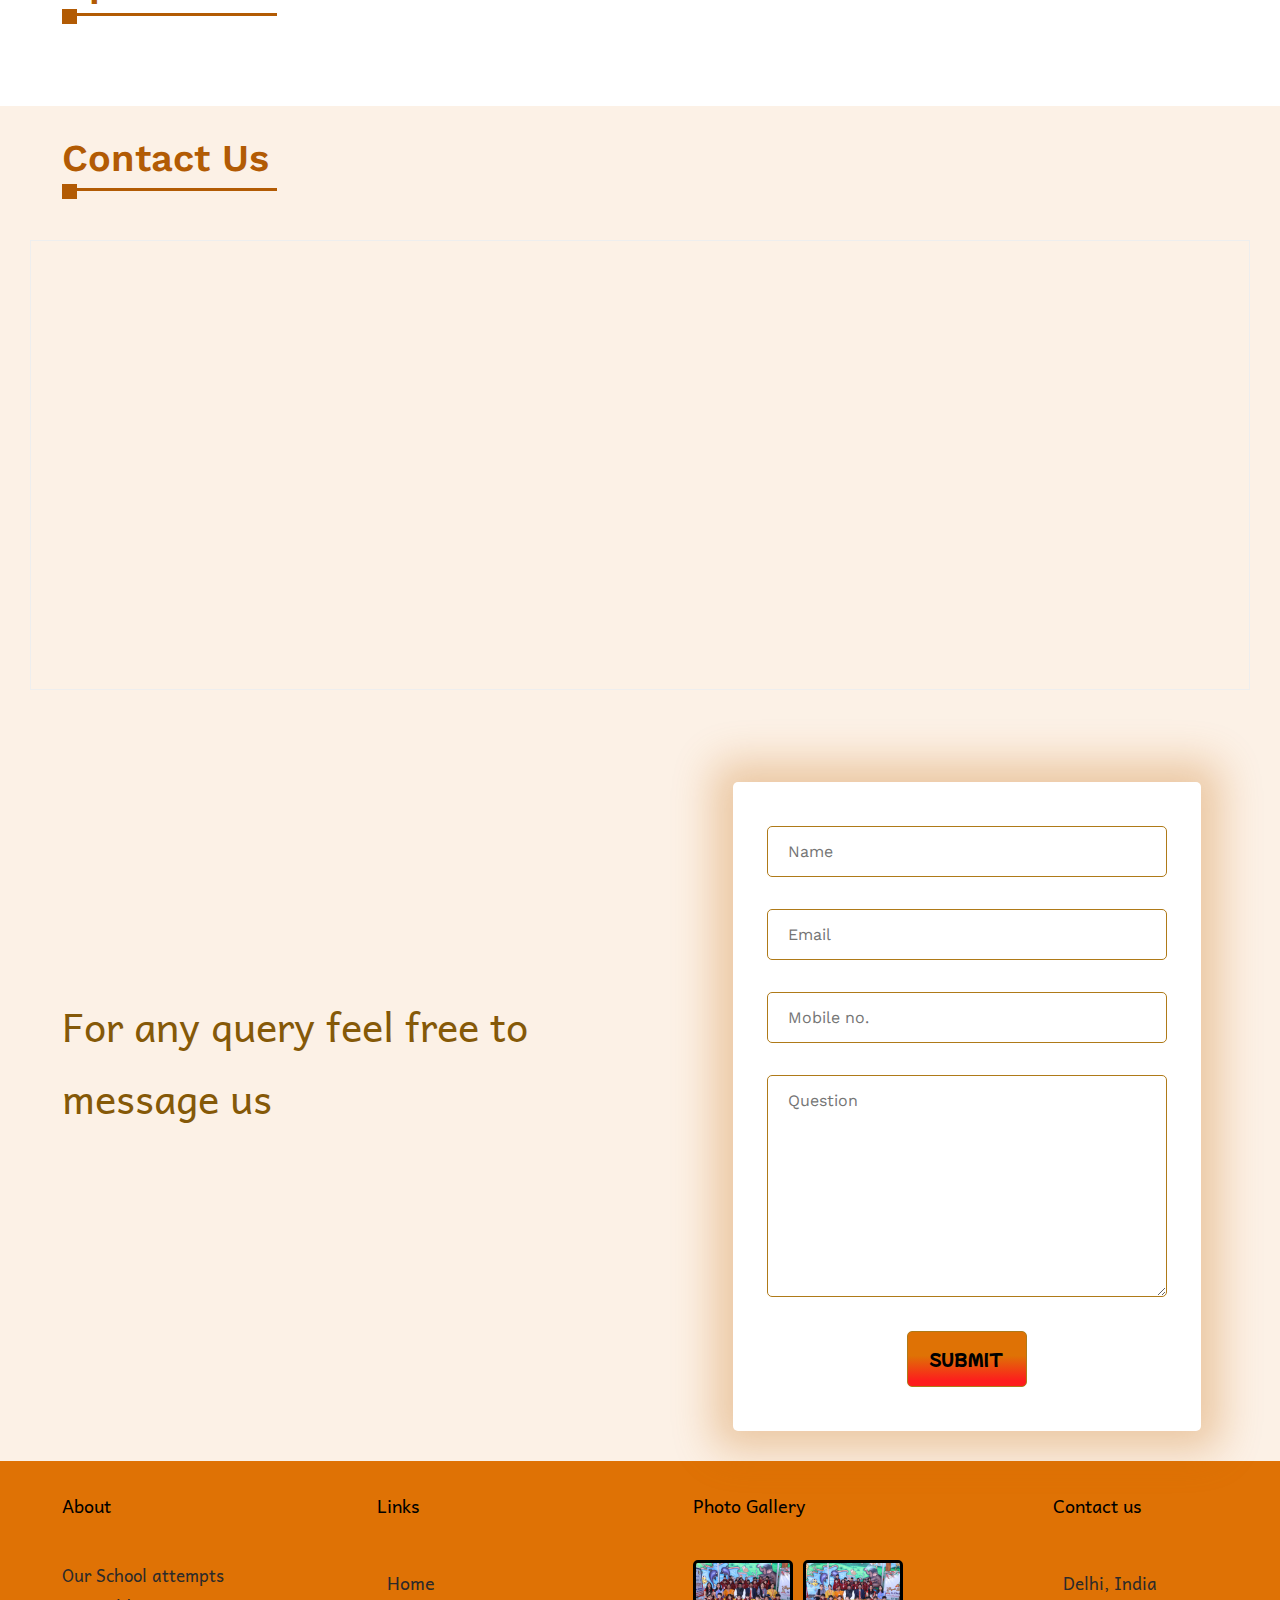
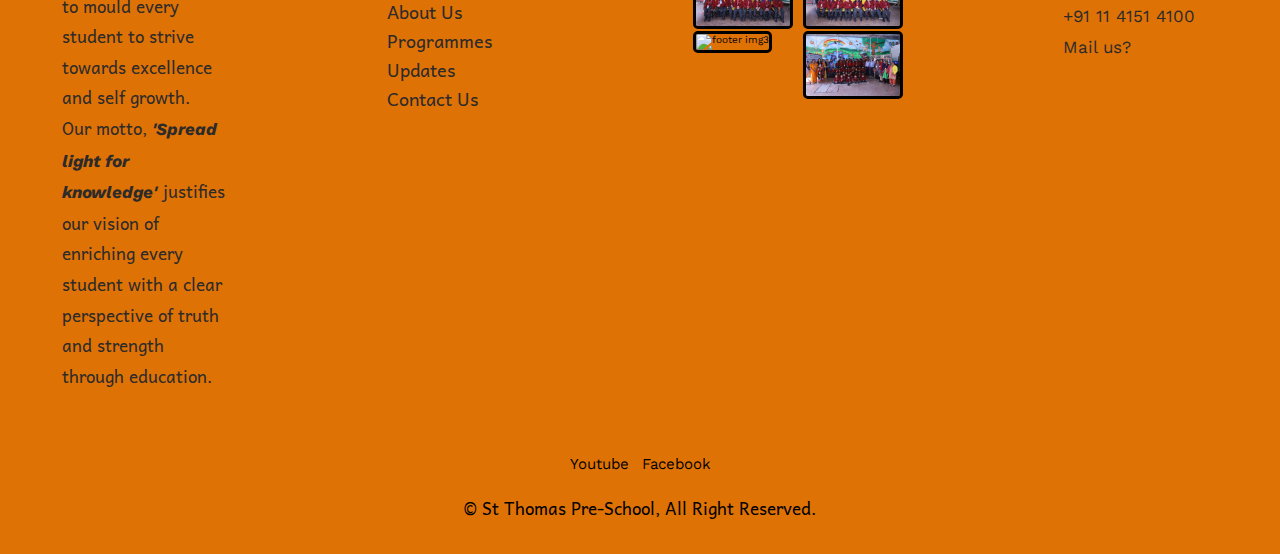
==== commit 8d3f6eb7: "Update index.html" ====
--- a/index.html
+++ b/index.html
@@ -97,7 +97,7 @@
     <div class="section-hero-data" ><br>
                 
       <h1 class="hero-heading">St Thomas Pre-school</h1>
-      <p class="hero-para1"><b><i>RUN BY ST. THOMAS ORTHODOX CHURCH SOCIETY (REGD)</i></b></p>
+      <p class="hero-para1"><b>RUN BY ST. THOMAS ORTHODOX CHURCH SOCIETY (REGD)</b></p>
       <p class="hero-para1"> D- pocket, Sarita Vihar, Delhi 110076,<br> +91 11 4151 4100, +91 8800398989 </p>
       <p class="hero-para"><b>Timings:</b>  9:00 a.m. to 1:00 p.m.</p><div>
         <!-- <button><a href="https://www.google.com/maps/place/St.Thomas+Preschool,D-+pocket,Sarita+Vihar,NewDelhi/@28.5295028,77.287051,17z/data=!3m1!4b1!4m5!3m4!1s0x390ce6ad00afffff:0x65268e67da7dcecb!8m2!3d28.5295003!4d77.2892418" style="color: white;">Get Directions</a> </button> -->
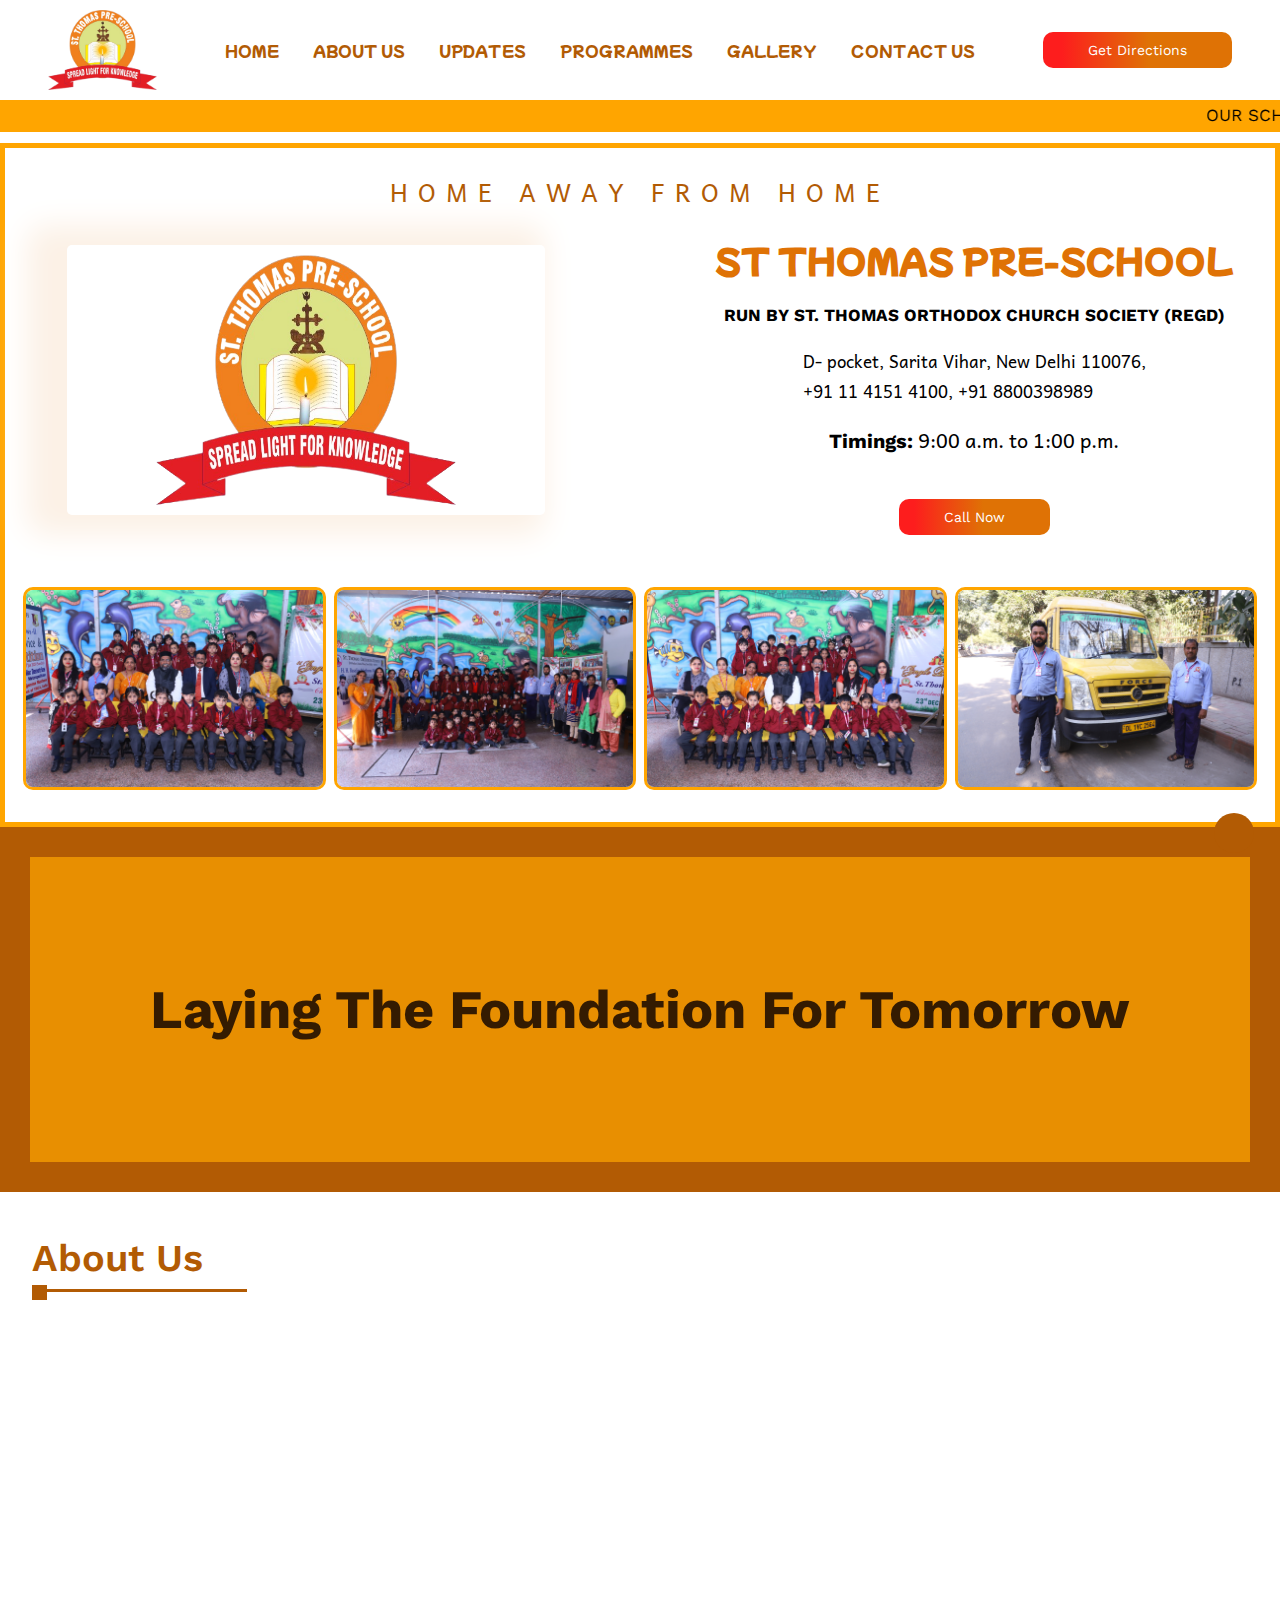
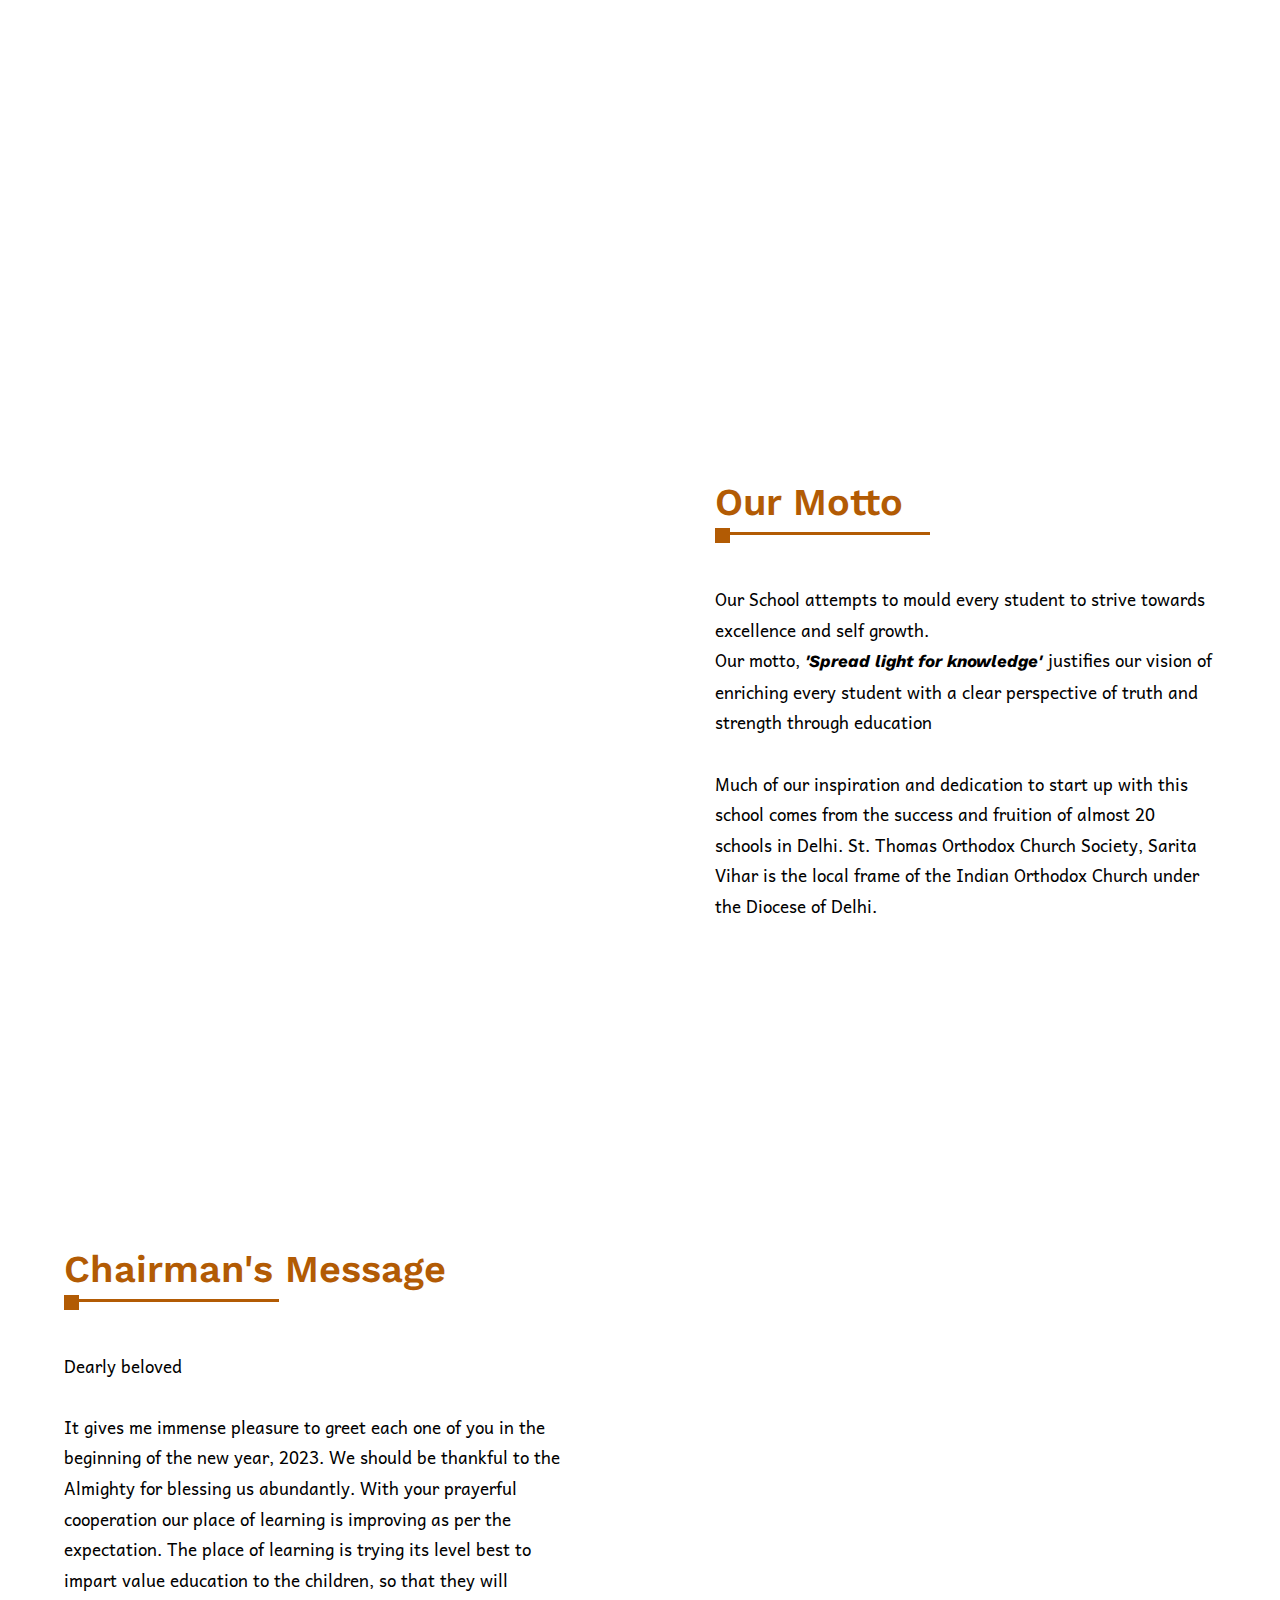
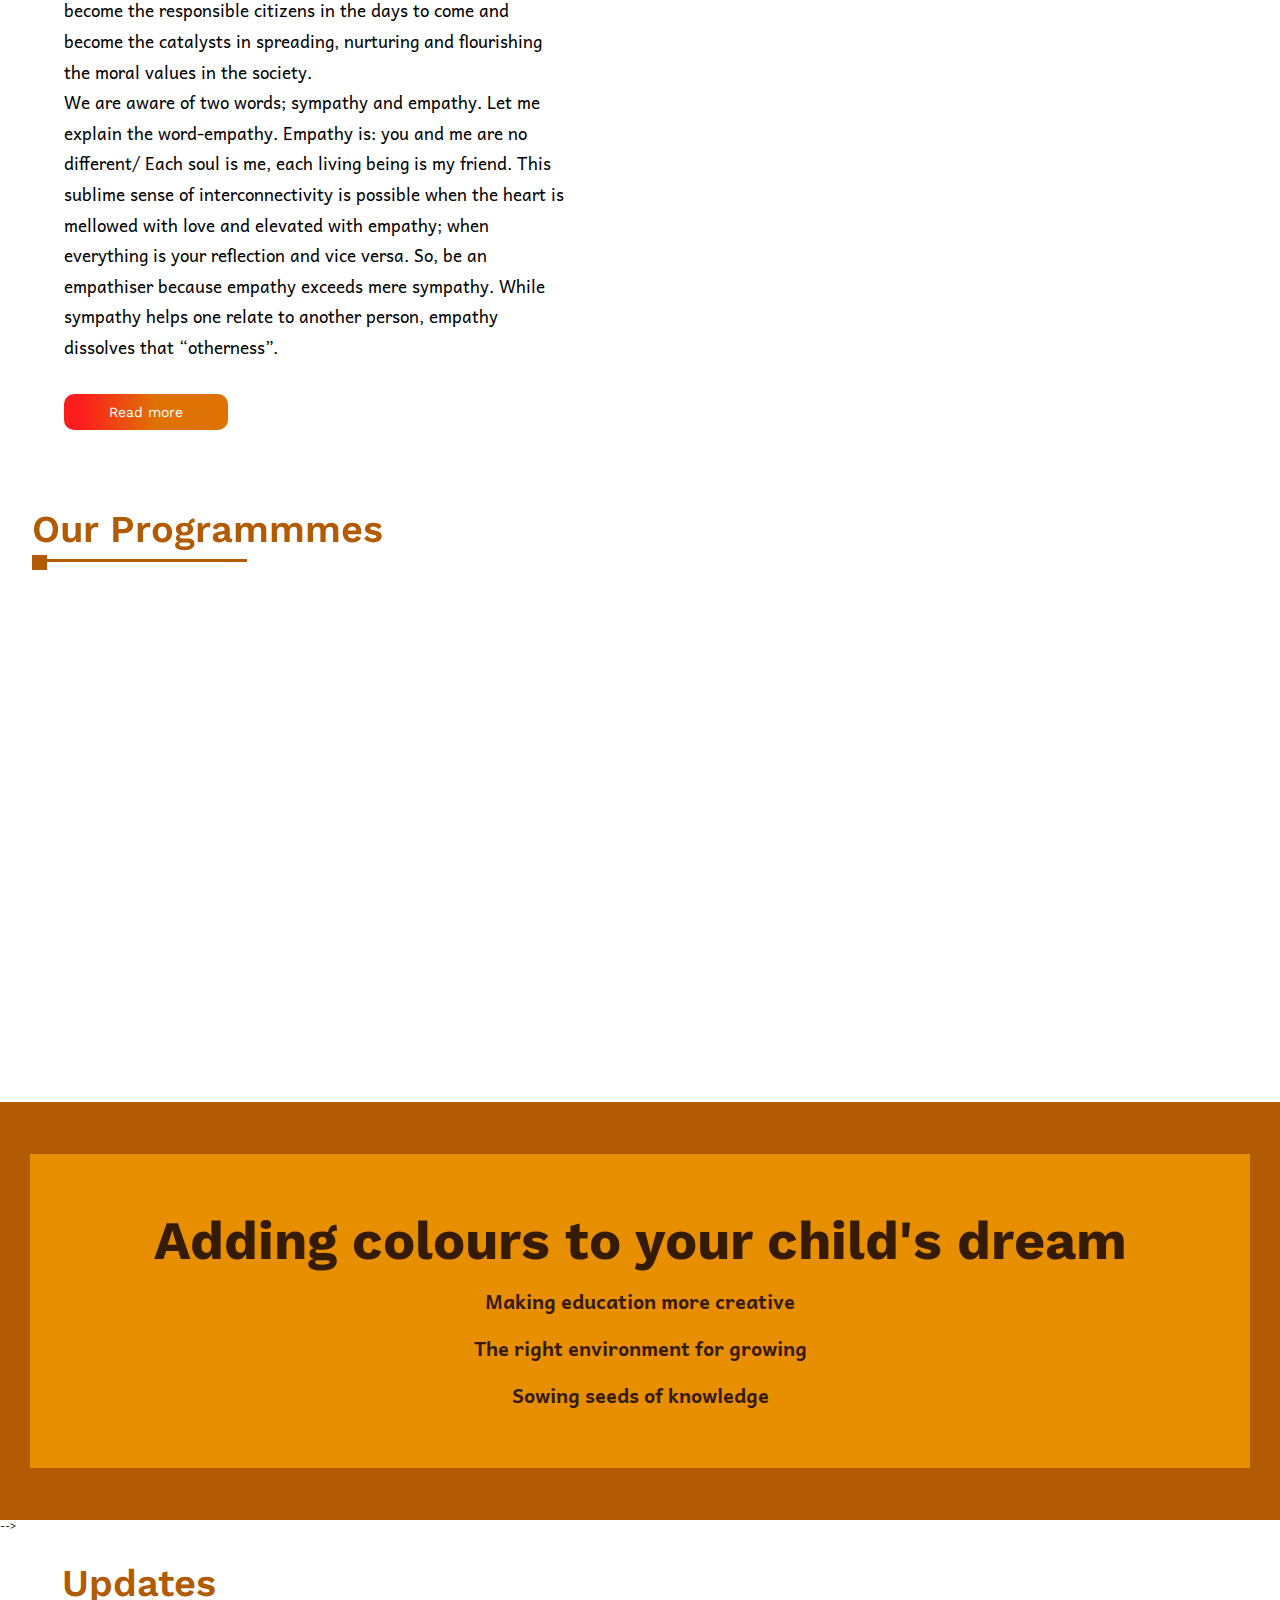
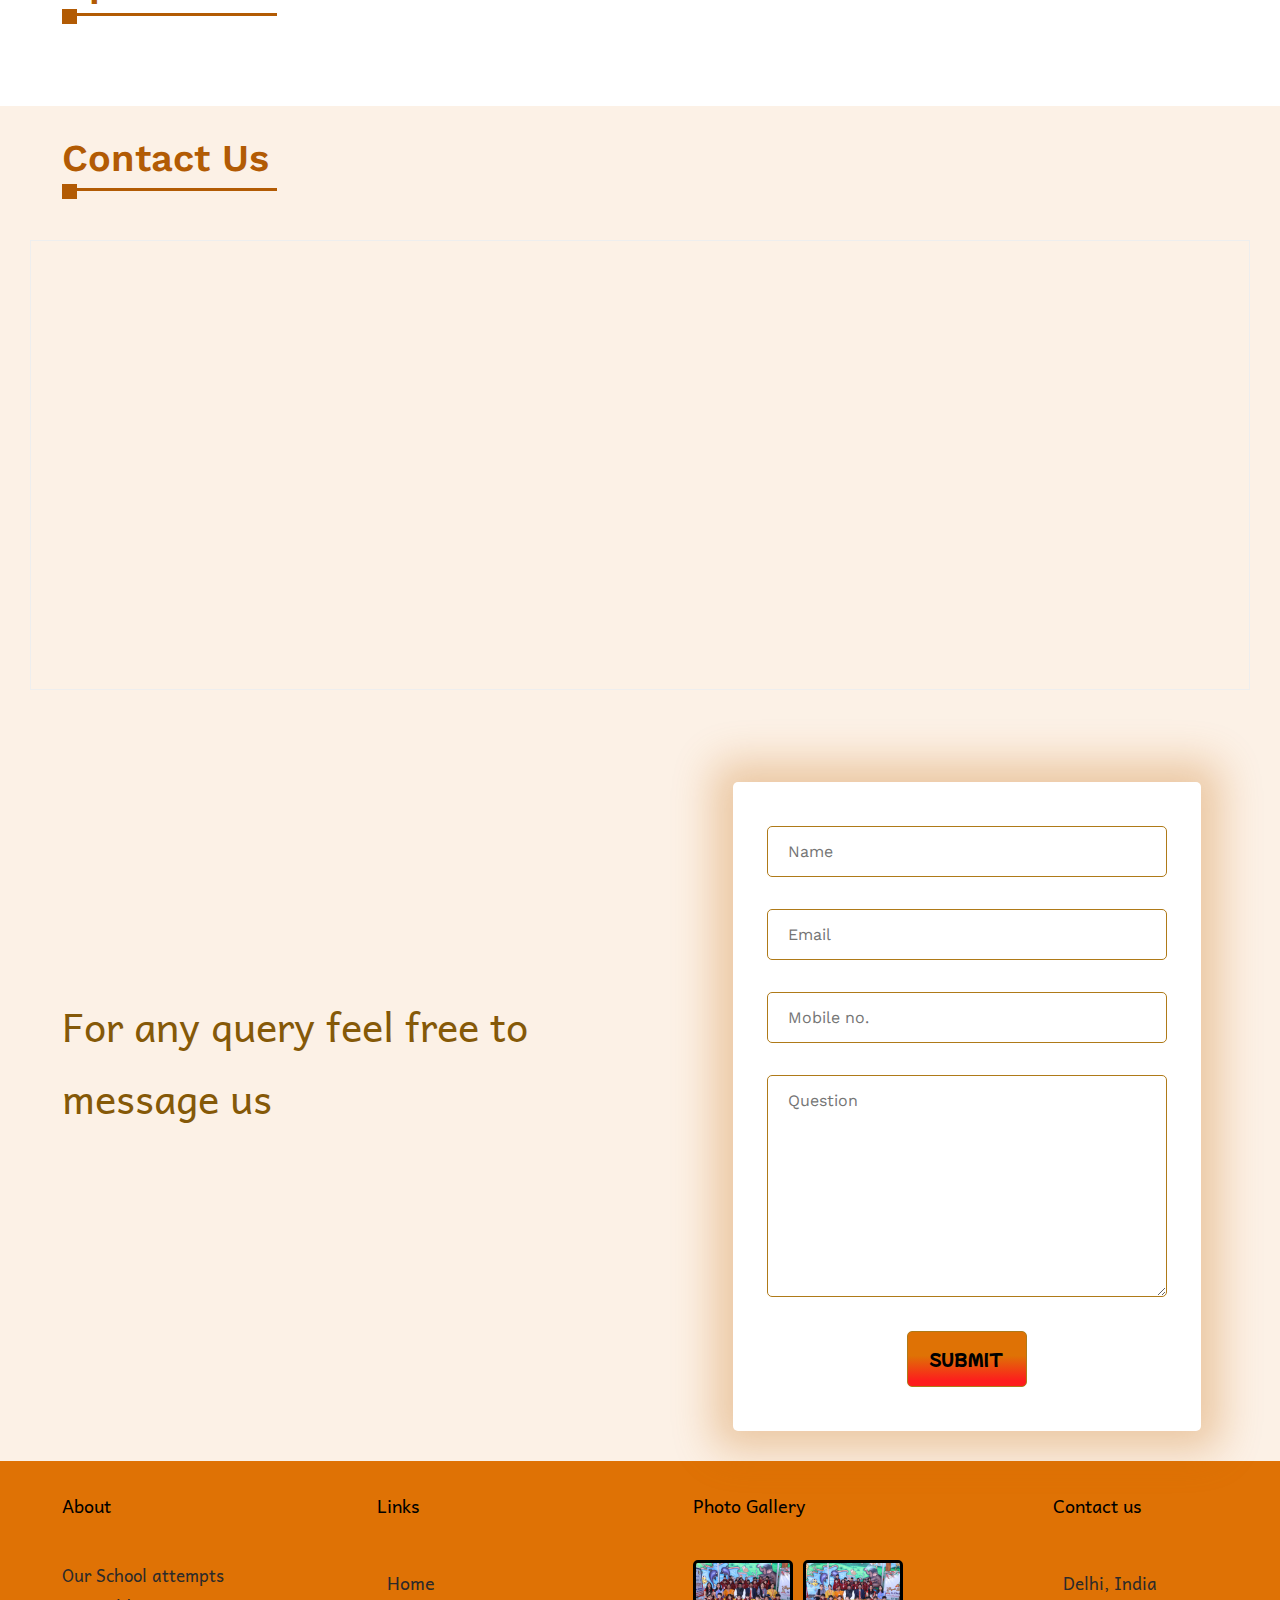
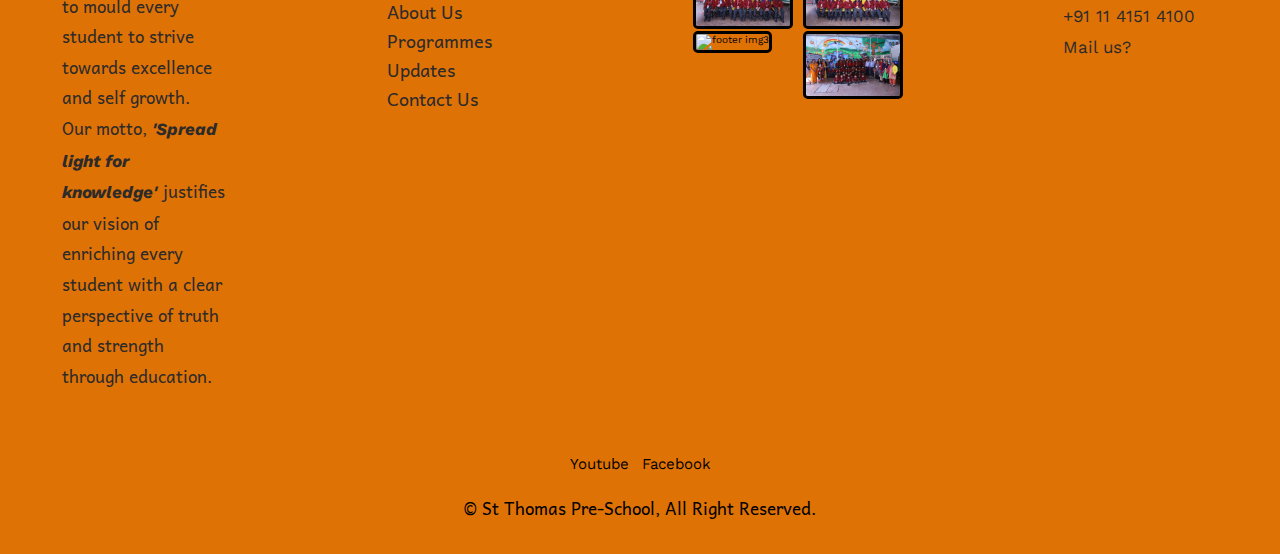
==== commit a8d5298e: "Update index.html" ====
--- a/index.html
+++ b/index.html
@@ -98,7 +98,7 @@
                 
       <h1 class="hero-heading">St Thomas Pre-school</h1>
       <p class="hero-para1"><b>RUN BY ST. THOMAS ORTHODOX CHURCH SOCIETY (REGD)</b></p>
-      <p class="hero-para1"> D- pocket, Sarita Vihar, Delhi 110076,<br> +91 11 4151 4100, +91 8800398989 </p>
+      <p class="hero-para1"> D- pocket, Sarita Vihar, New Delhi 110076,<br> +91 11 4151 4100, +91 8800398989 </p>
       <p class="hero-para"><b>Timings:</b>  9:00 a.m. to 1:00 p.m.</p><div>
         <!-- <button><a href="https://www.google.com/maps/place/St.Thomas+Preschool,D-+pocket,Sarita+Vihar,NewDelhi/@28.5295028,77.287051,17z/data=!3m1!4b1!4m5!3m4!1s0x390ce6ad00afffff:0x65268e67da7dcecb!8m2!3d28.5295003!4d77.2892418" style="color: white;">Get Directions</a> </button> -->
         <button><a href="Tel: +91 8800398989" style="color: white;">Call Now</a> </button>
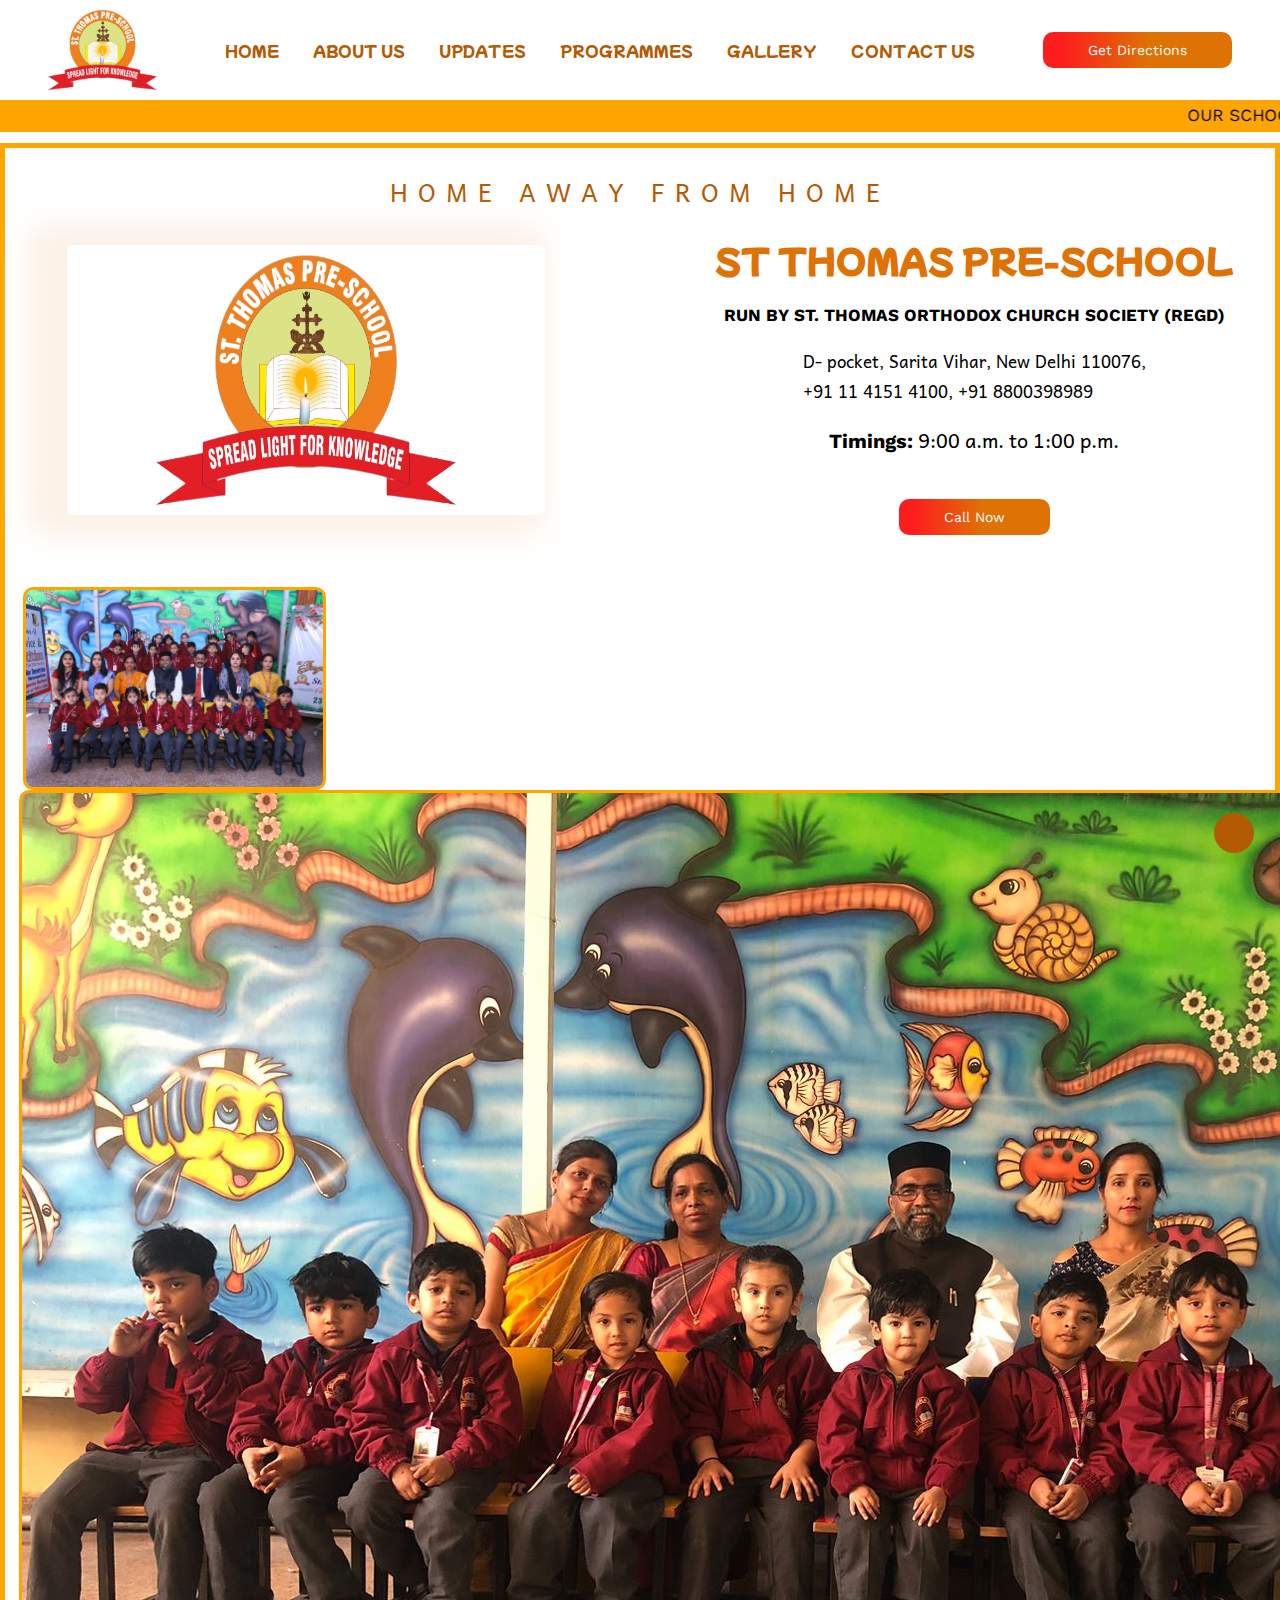
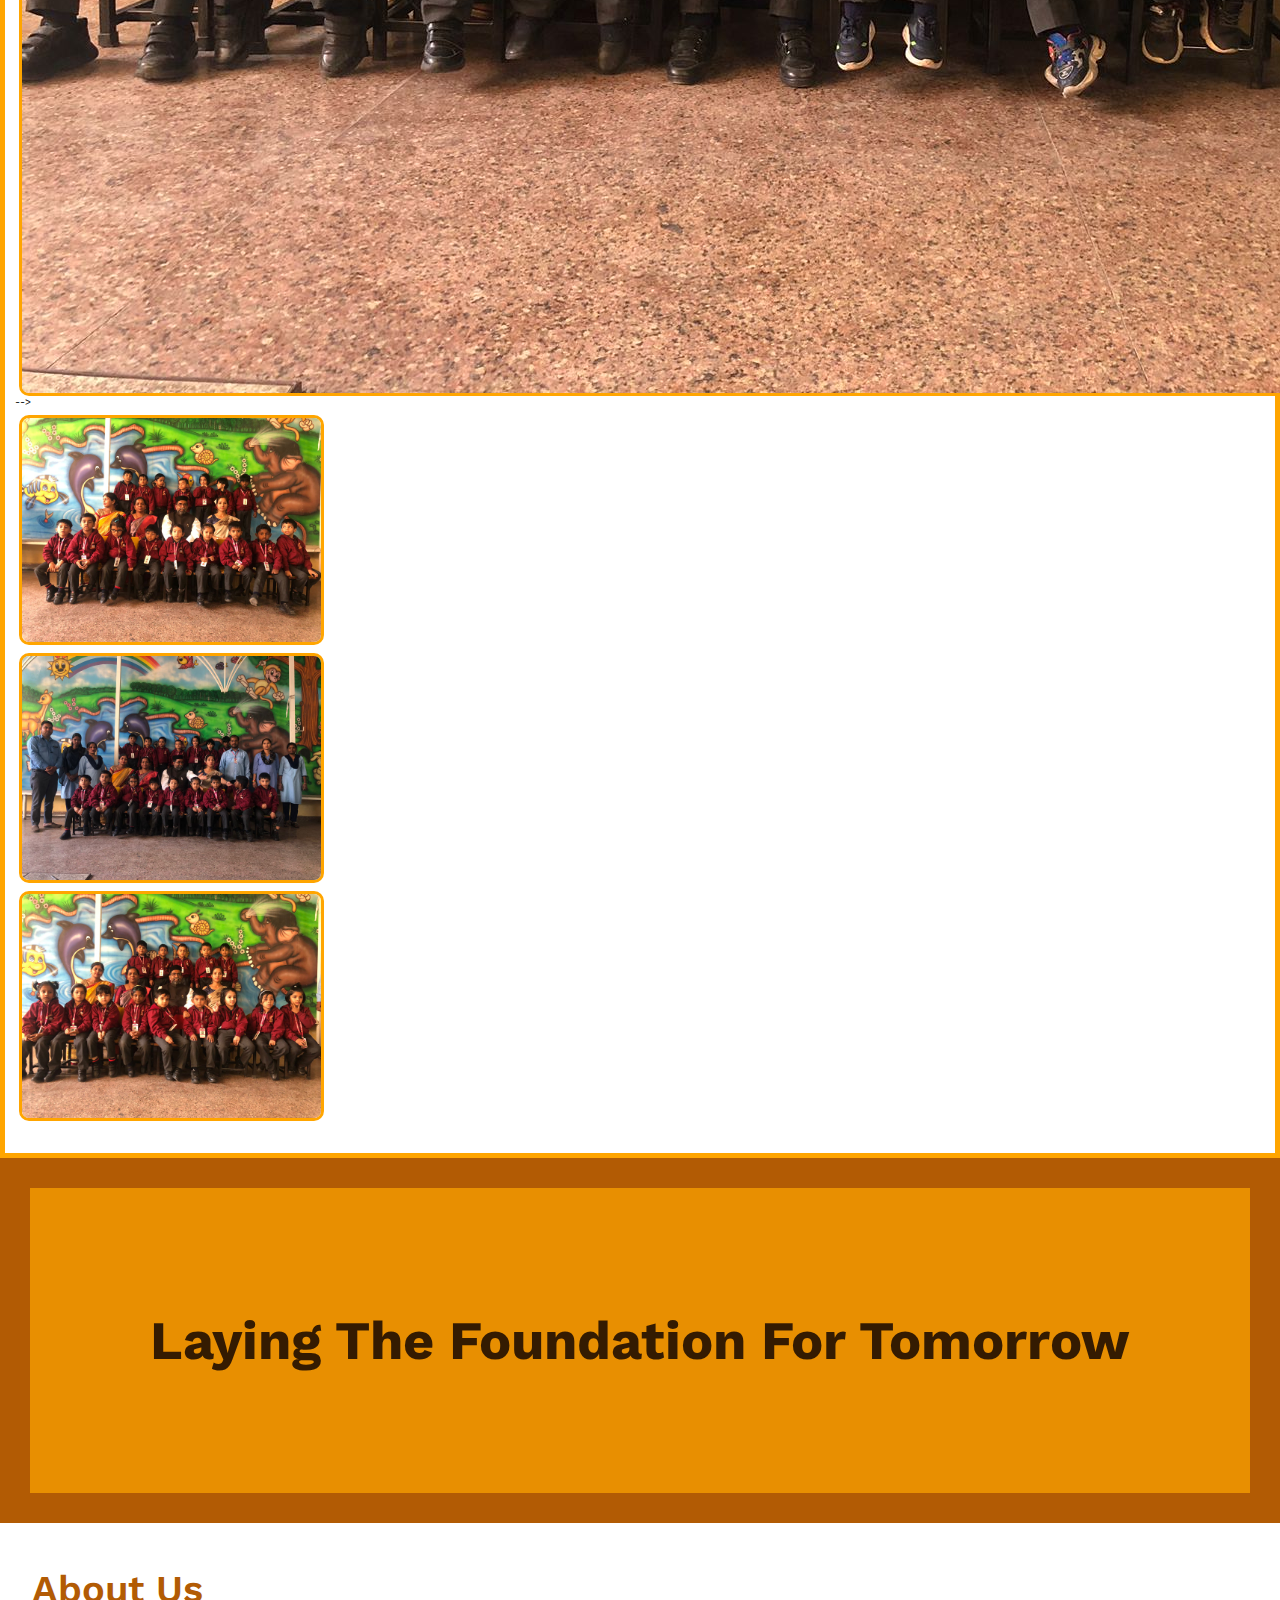
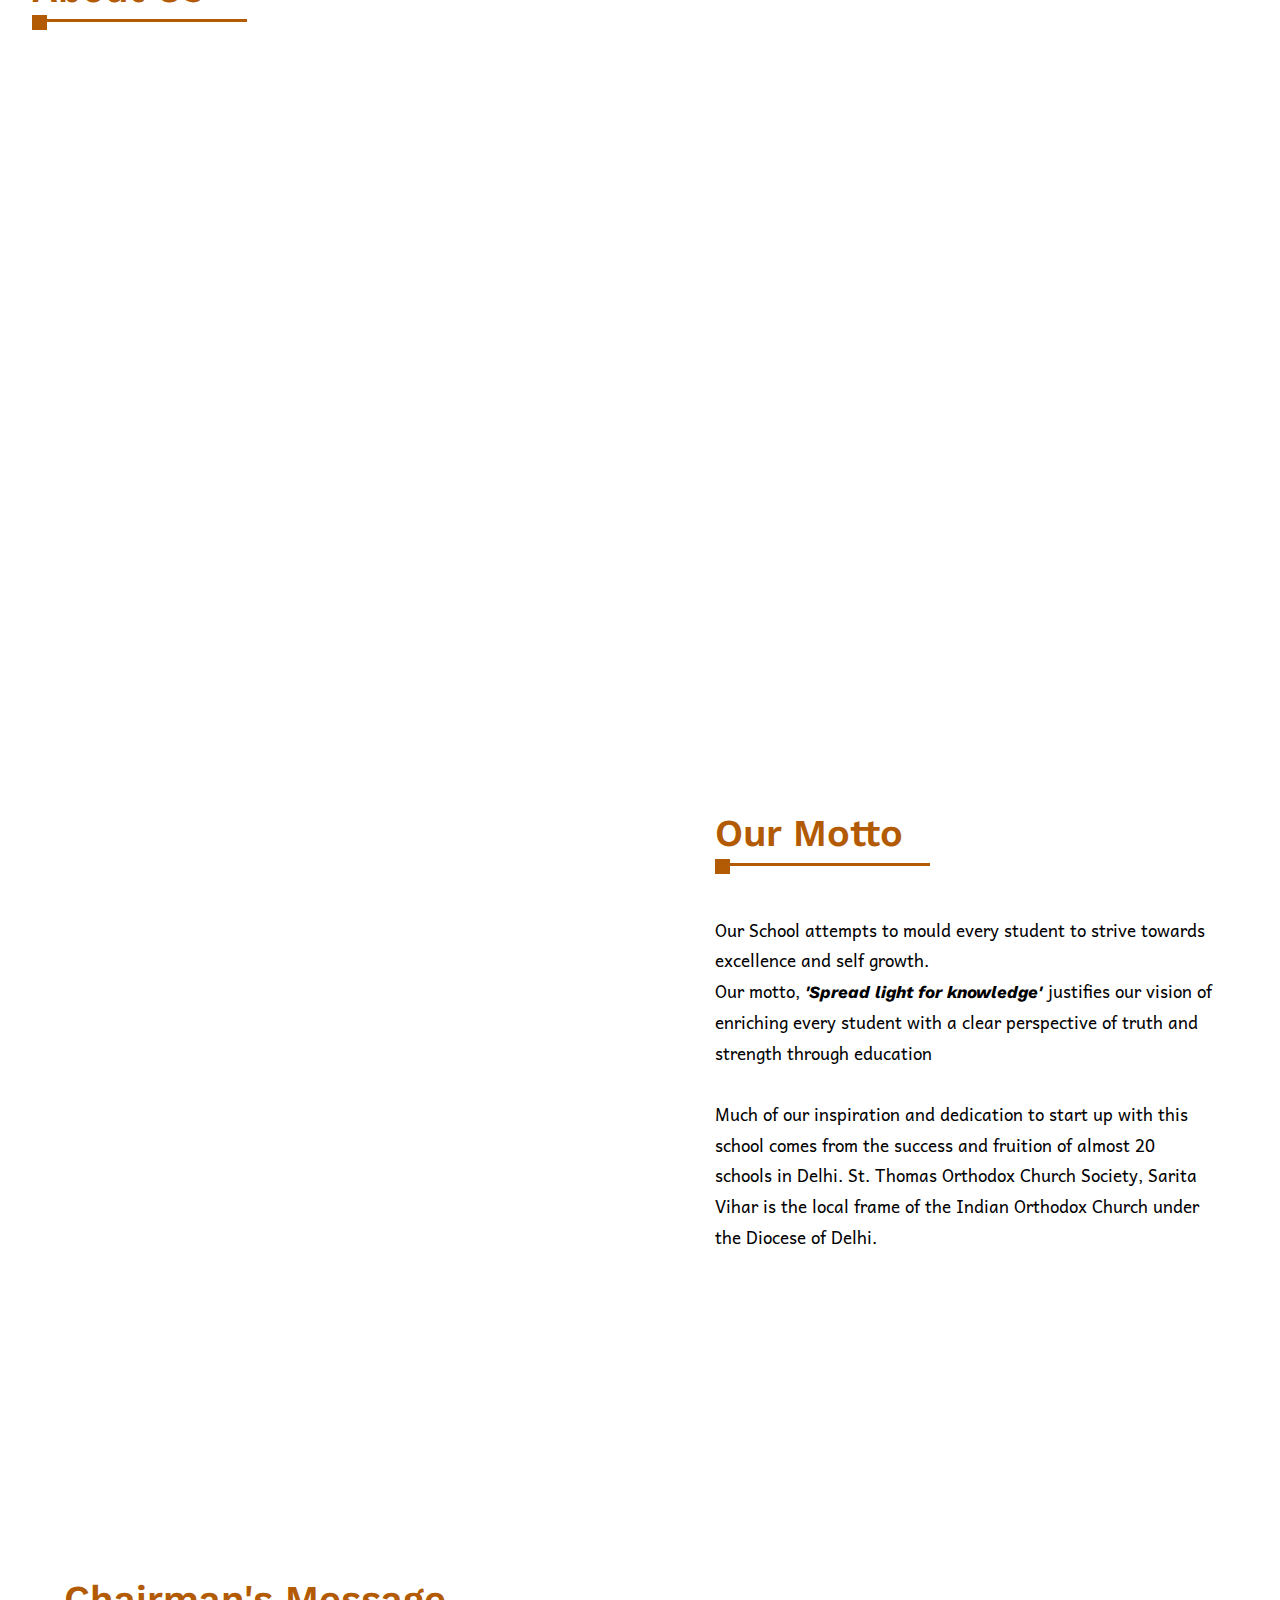
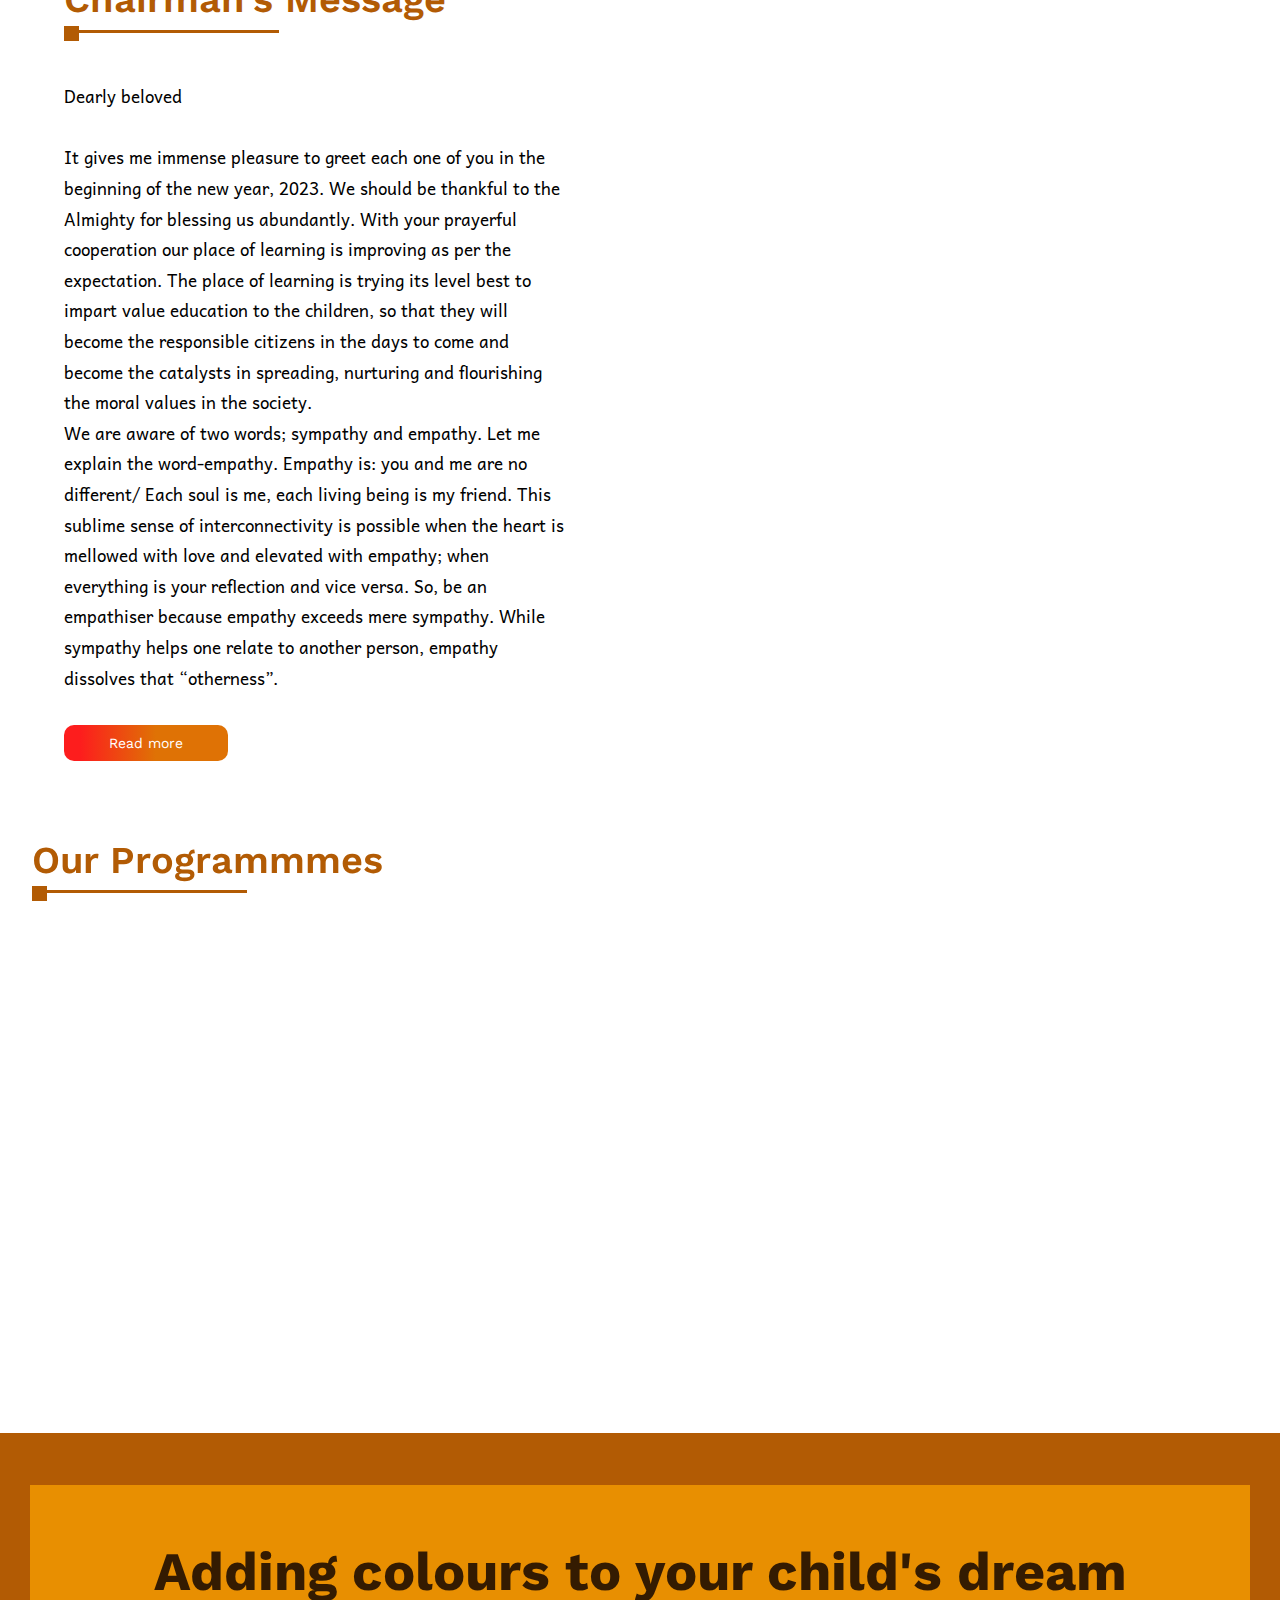
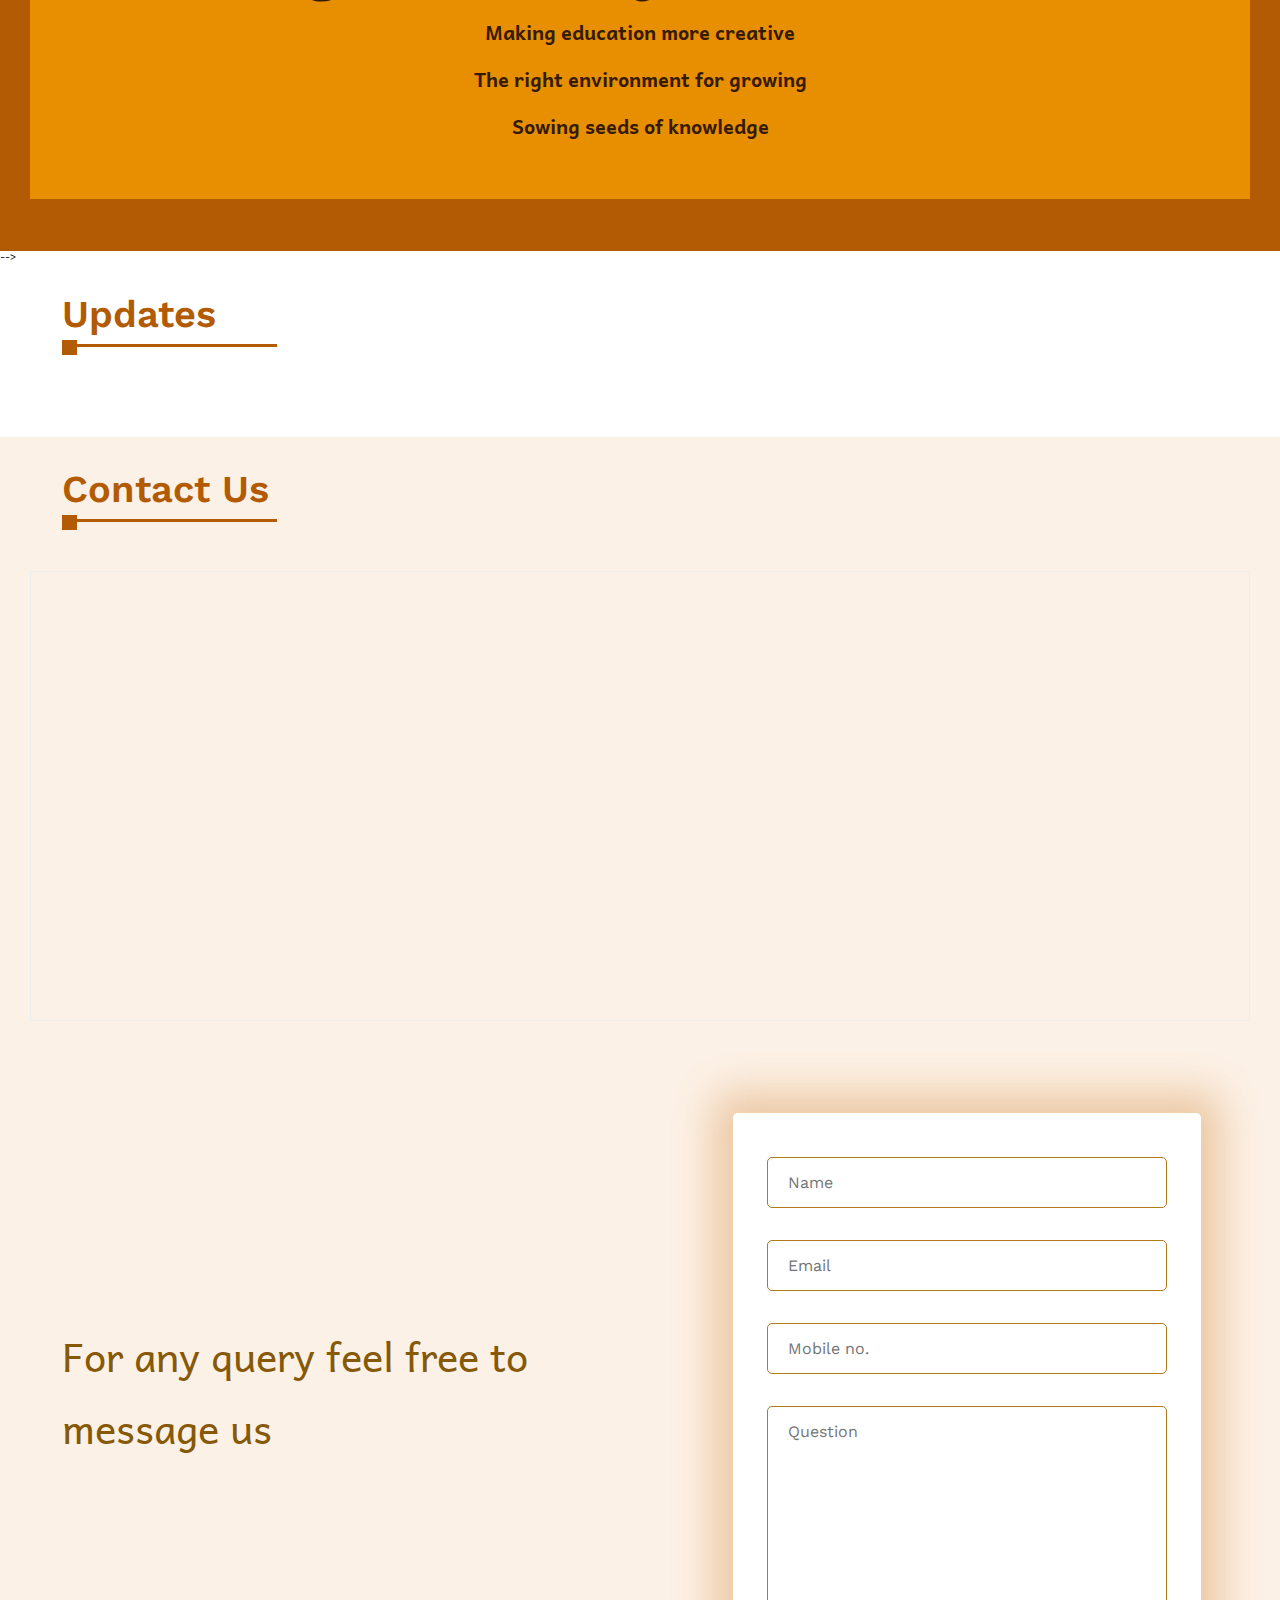
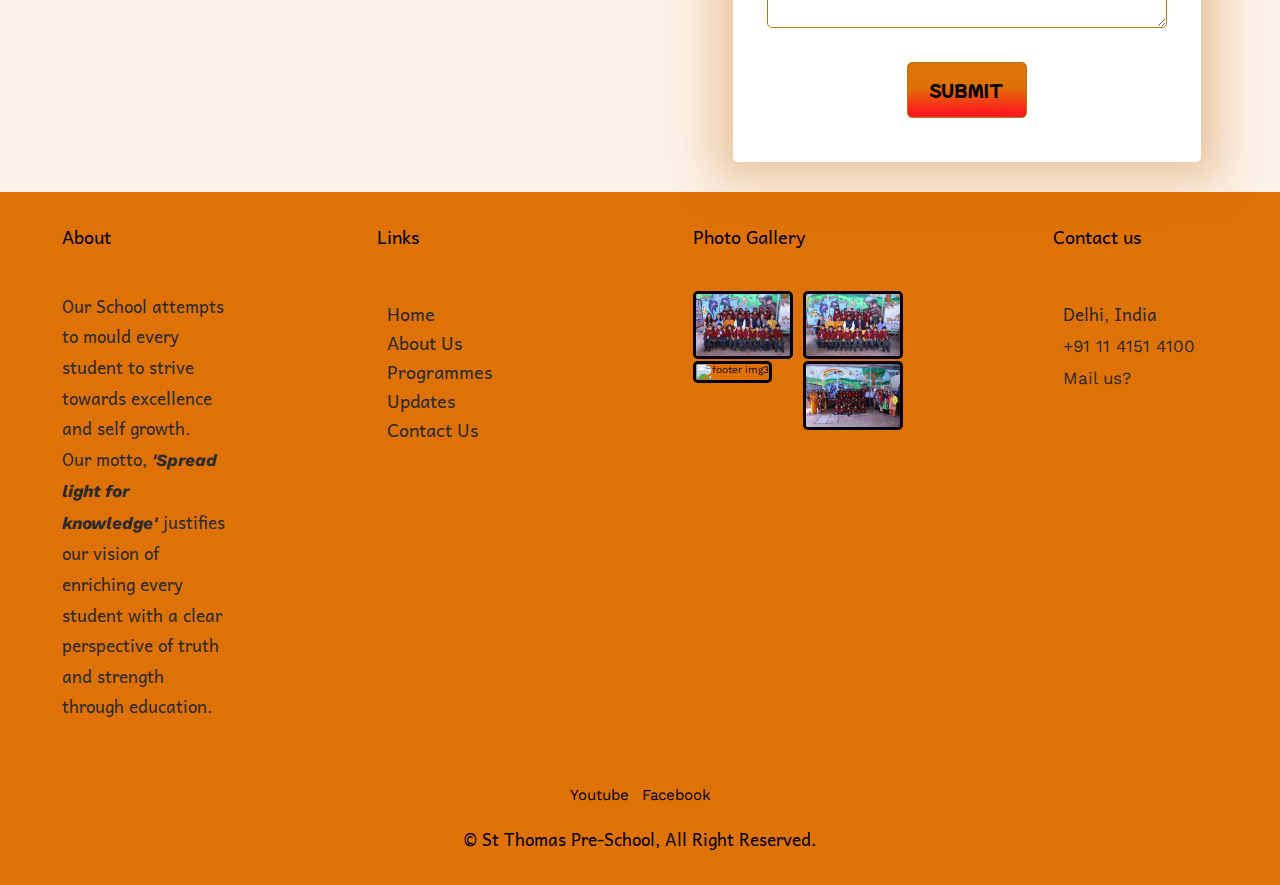
==== commit b1053400: "Update index.html" ====
--- a/index.html
+++ b/index.html
@@ -118,7 +118,7 @@
       <img class="heroimage" loading="lazy" src="Images/group2.webp" alt="st thomas pre school sarita vihar">
 
     </div>
-    <div class="column">
+<!--     <div class="column">
       <img class="heroimage" loading="lazy" src="Images/group3.webp" alt="st thomas pre school sarita vihar">
 
     </div>
@@ -128,6 +128,23 @@
     </div>
     <div class="column">
       <img class="heroimage" loading="lazy" src="Images/bus.webp" alt="st thomas pre school sarita vihar">
+
+    </div>
+        <div class="column">
+      <!-- <img src="Images/grouppic.webp"> -->
+      <img class="heroimage" loading="lazy" src="photos/WhatsApp Image 2024-03-16 at 14.22.58.jpeg" alt="st thomas pre school sarita vihar">
+
+    </div> -->
+    <div class="column">
+      <img class="heroimage" loading="lazy" src="photos/WhatsApp Image 2024-03-16 at 14.23.00 (1).jpeg" alt="st thomas pre school sarita vihar">
+
+    </div>
+    <div class="column">
+      <img class="heroimage" loading="lazy" src="photos/WhatsApp Image 2024-03-16 at 14.23.00.jpeg" alt="st thomas pre school sarita vihar">
+
+    </div>
+    <div class="column">
+      <img class="heroimage" loading="lazy" src="photos/WhatsApp Image 2024-03-16 at 14.23.01.jpeg" alt="st thomas pre school sarita vihar">
 
     </div>
   </div><br><br>
--- a/CSS/Style.css
+++ b/CSS/Style.css
@@ -1293,3 +1293,39 @@
     max-width: 100%;
   }
 }
+
+
+.row {
+    display: flex;
+    flex-wrap: wrap;
+    padding: 0 4px;
+  }
+  
+  /* Create four equal columns that sits next to each other */
+  .column {
+    flex: 25%;
+    max-width: 25%;
+    padding: 0 4px;
+  }
+  
+  .column img {
+    margin-top: 8px;
+    vertical-align: middle;
+    width: 100%;
+  }
+  
+  /* Responsive layout - makes a two column-layout instead of four columns */
+  @media screen and (max-width: 800px) {
+    .column {
+      flex: 50%;
+      max-width: 50%;
+    }
+  }
+  
+  /* Responsive layout - makes the two columns stack on top of each other instead of next to each other */
+  @media screen and (max-width: 600px) {
+    .column {
+      flex: 100%;
+      max-width: 100%;
+    }
+}
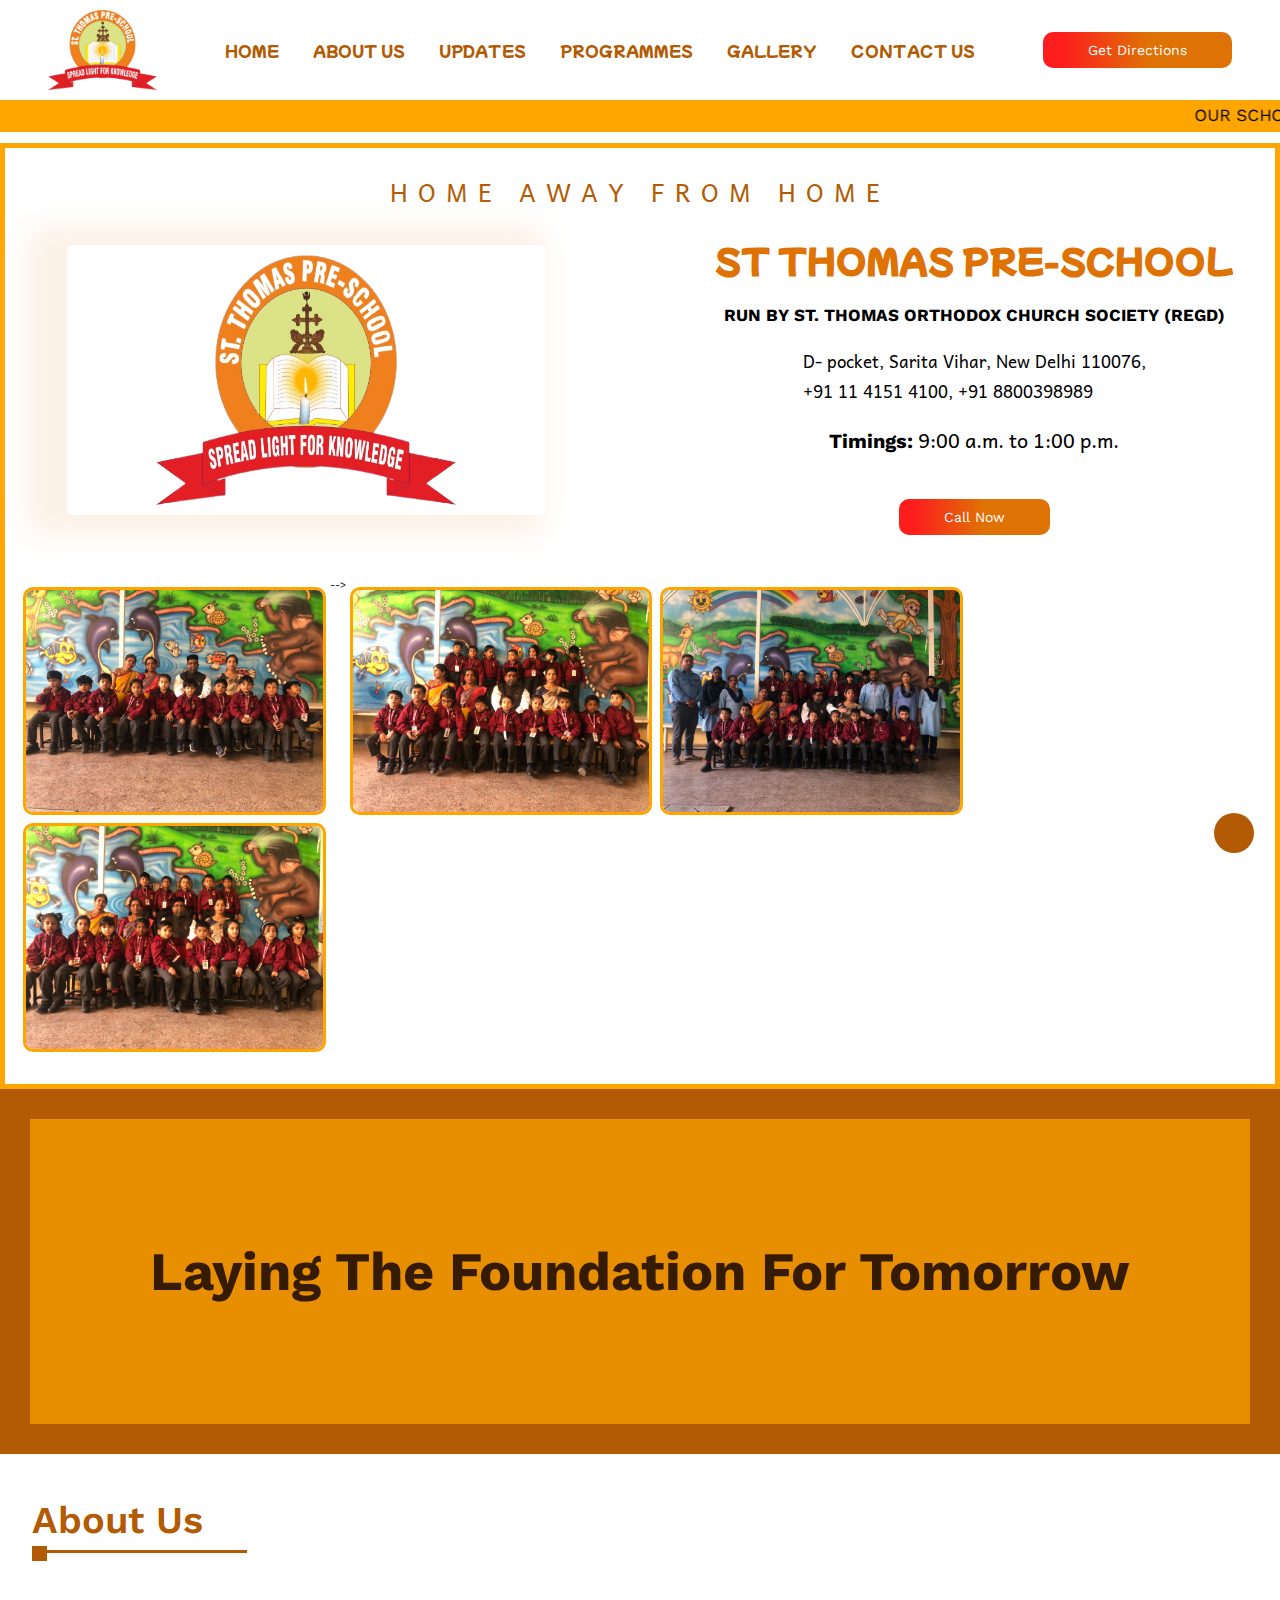
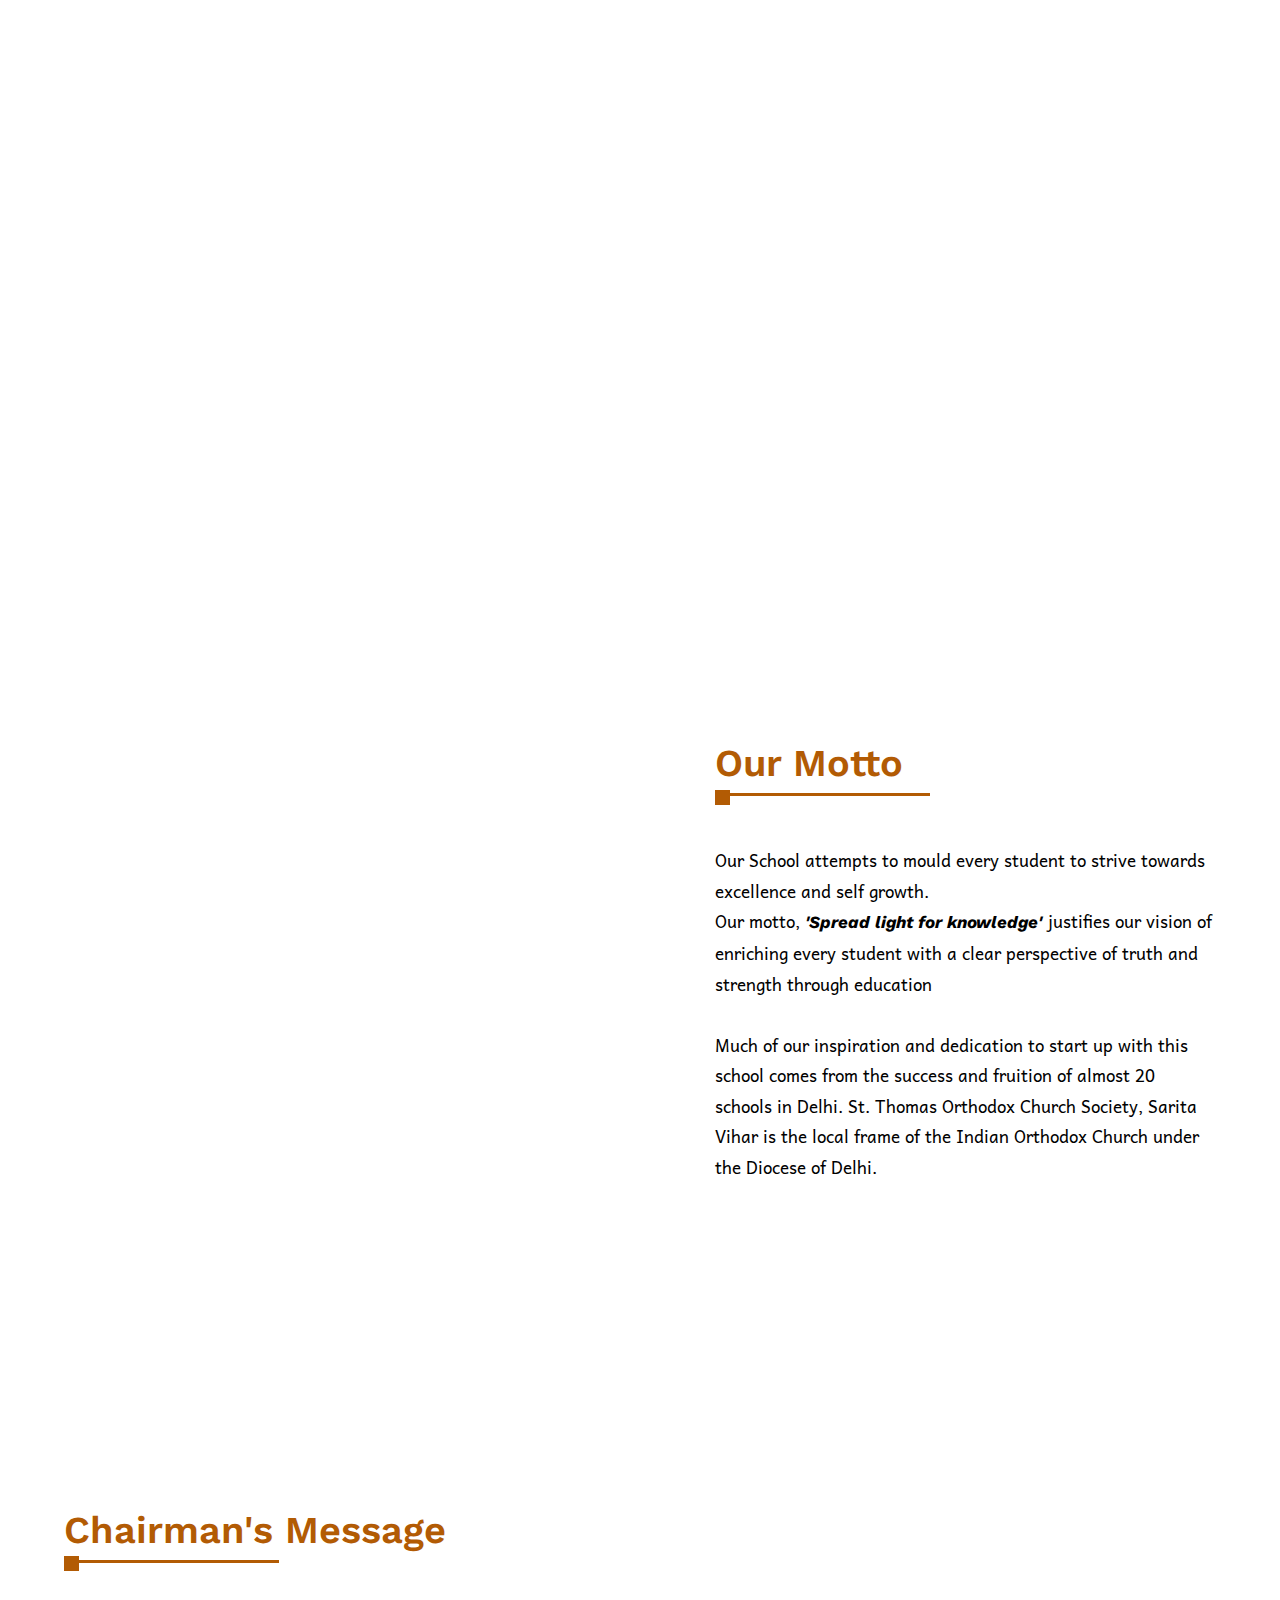
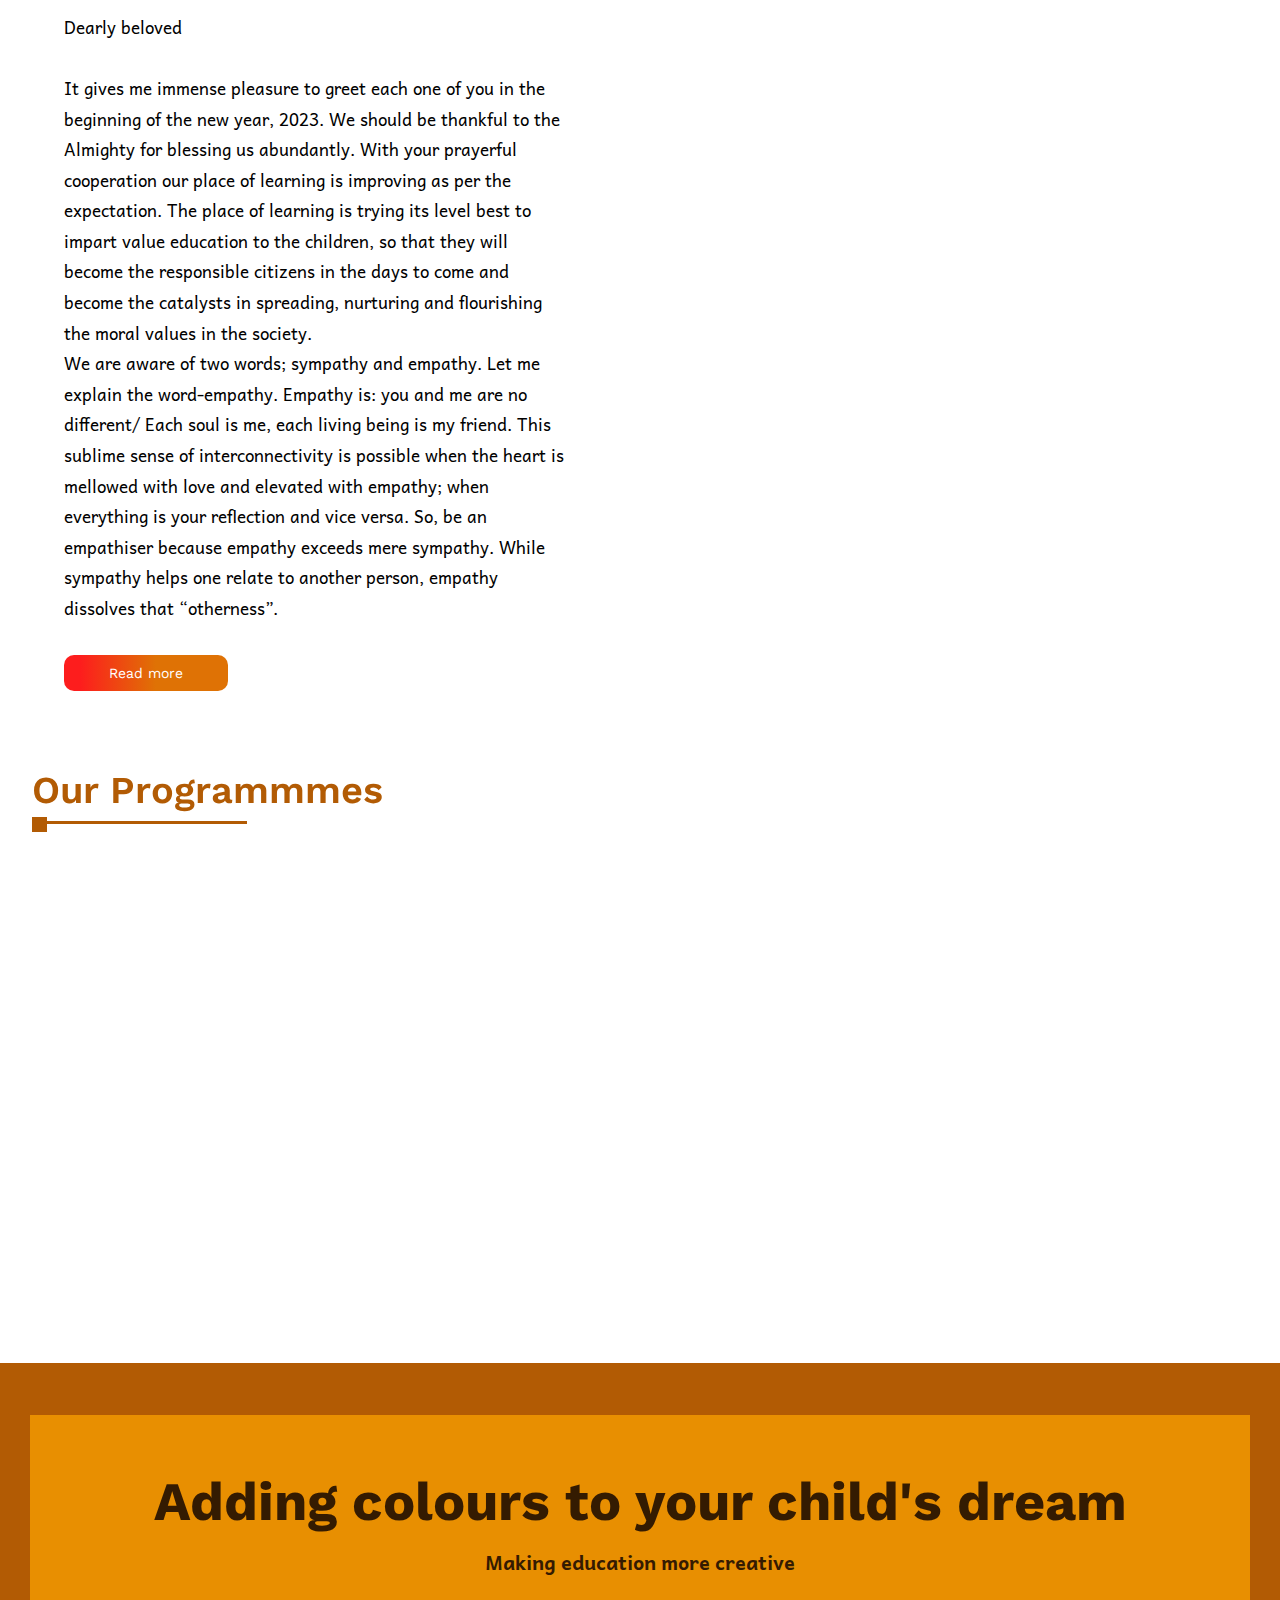
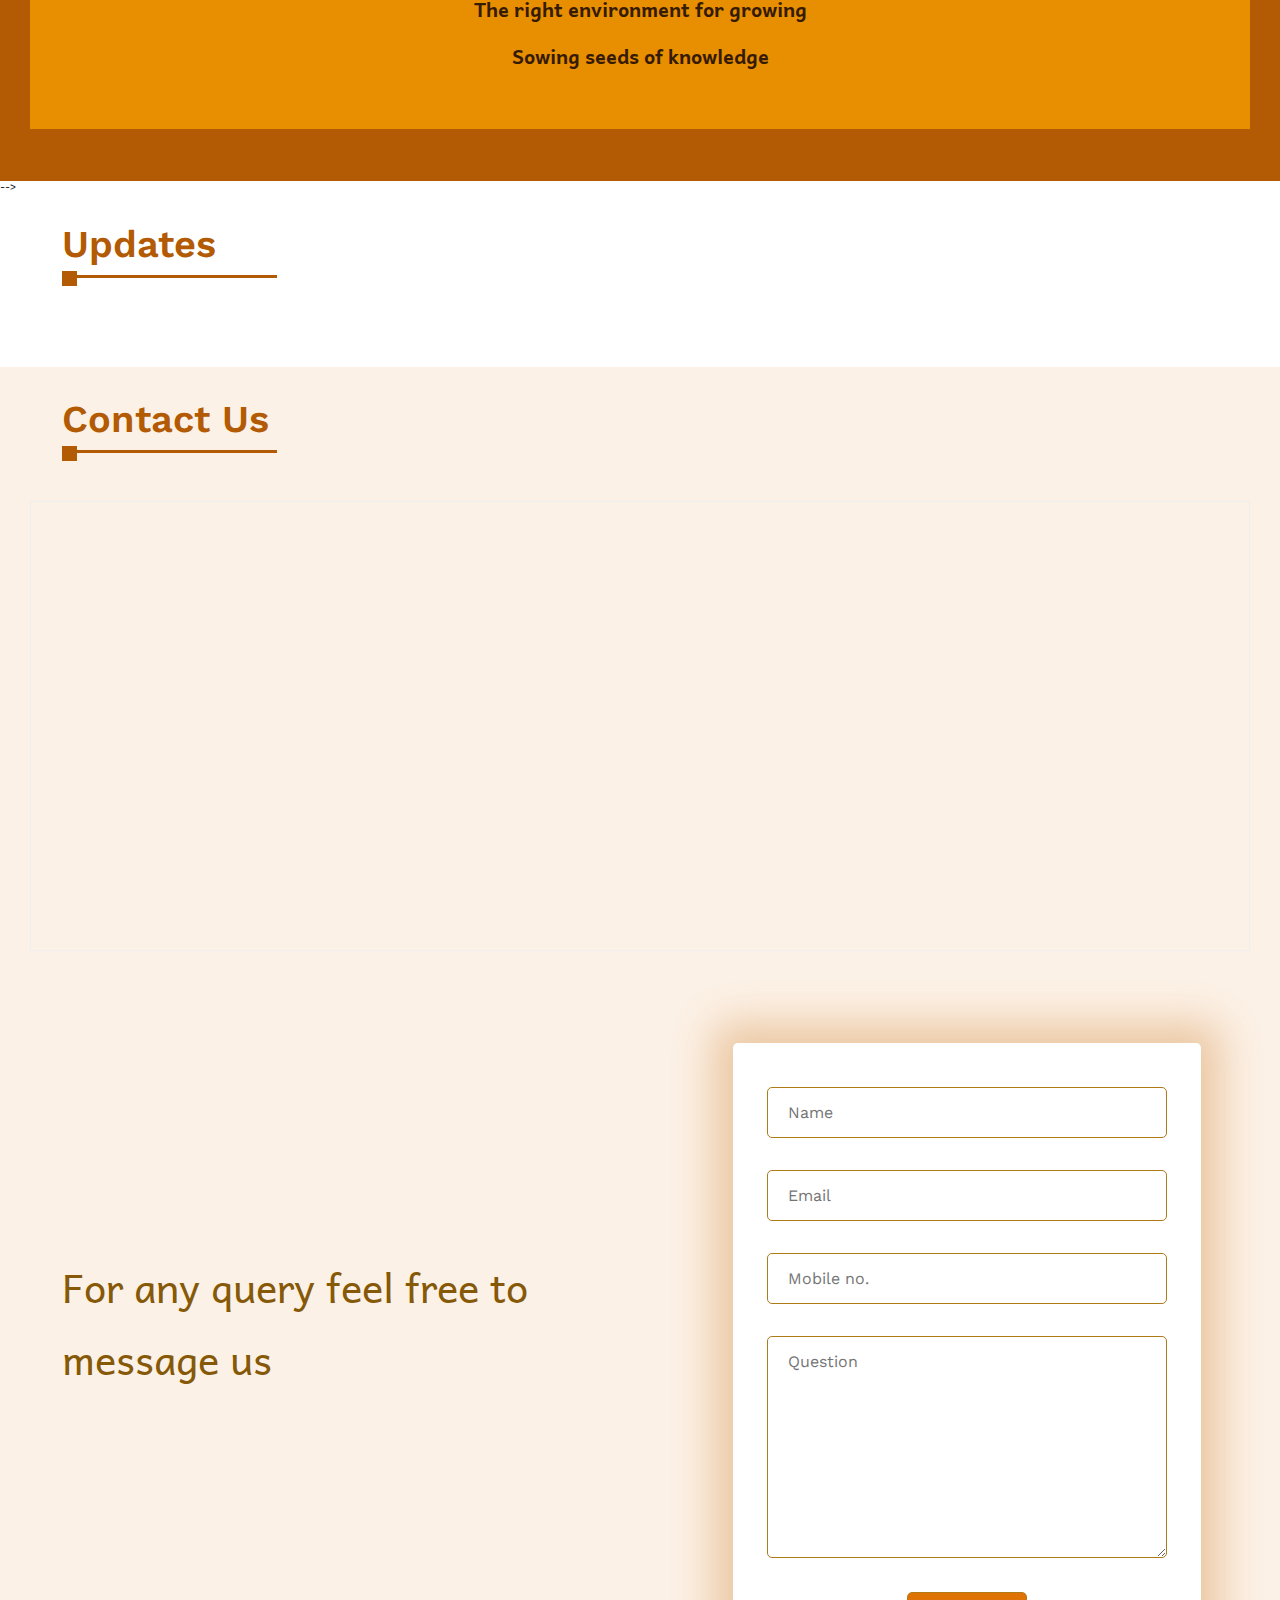
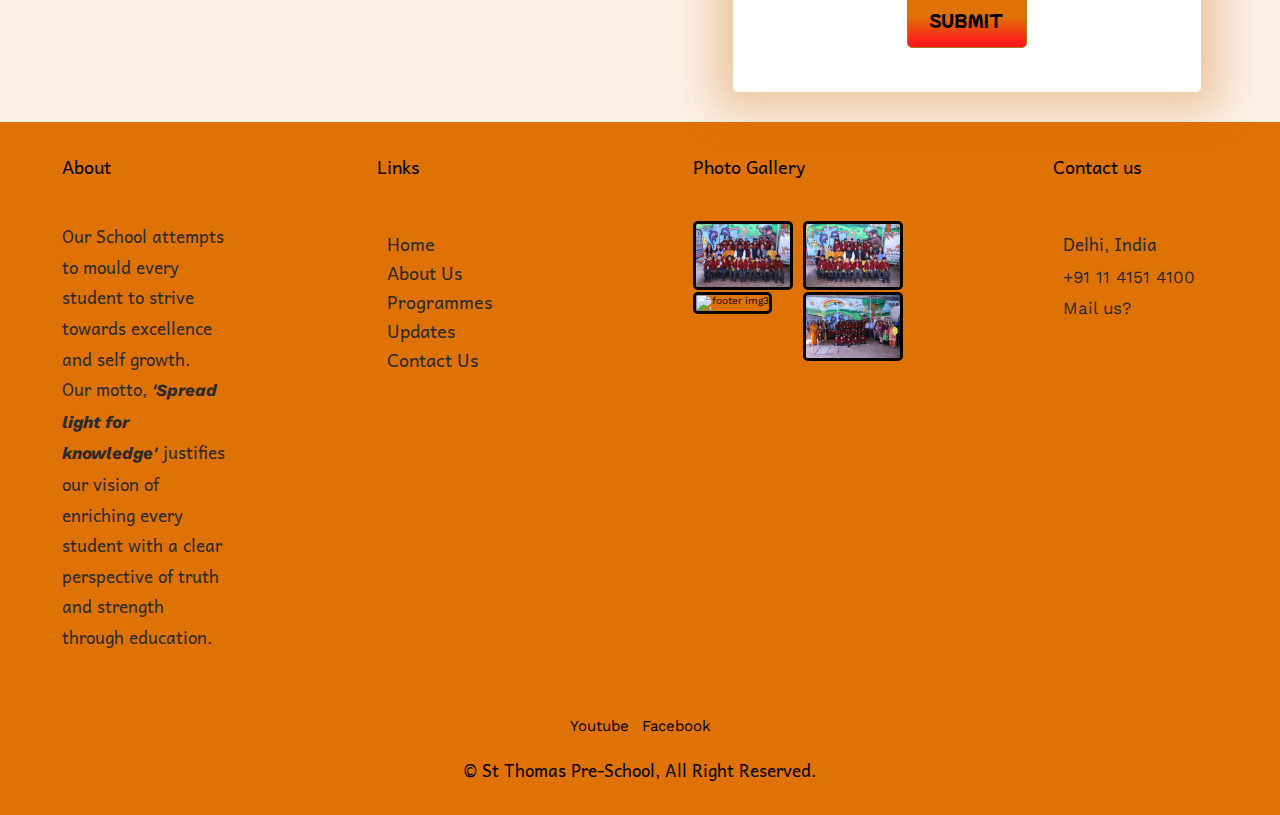
==== commit 4a808004: "Update index.html" ====
--- a/index.html
+++ b/index.html
@@ -113,11 +113,11 @@
       </div><br><br><br><br>
   <div class="row" >
 
-    <div class="column">
+<!--     <div class="column"> -->
       <!-- <img src="Images/grouppic.webp"> -->
-      <img class="heroimage" loading="lazy" src="Images/group2.webp" alt="st thomas pre school sarita vihar">
-
-    </div>
+<!--       <img class="heroimage" loading="lazy" src="Images/group2.webp" alt="st thomas pre school sarita vihar">
+
+    </div> -->
 <!--     <div class="column">
       <img class="heroimage" loading="lazy" src="Images/group3.webp" alt="st thomas pre school sarita vihar">
 
@@ -129,7 +129,7 @@
     <div class="column">
       <img class="heroimage" loading="lazy" src="Images/bus.webp" alt="st thomas pre school sarita vihar">
 
-    </div>
+    </div> -->
         <div class="column">
       <!-- <img src="Images/grouppic.webp"> -->
       <img class="heroimage" loading="lazy" src="photos/WhatsApp Image 2024-03-16 at 14.22.58.jpeg" alt="st thomas pre school sarita vihar">
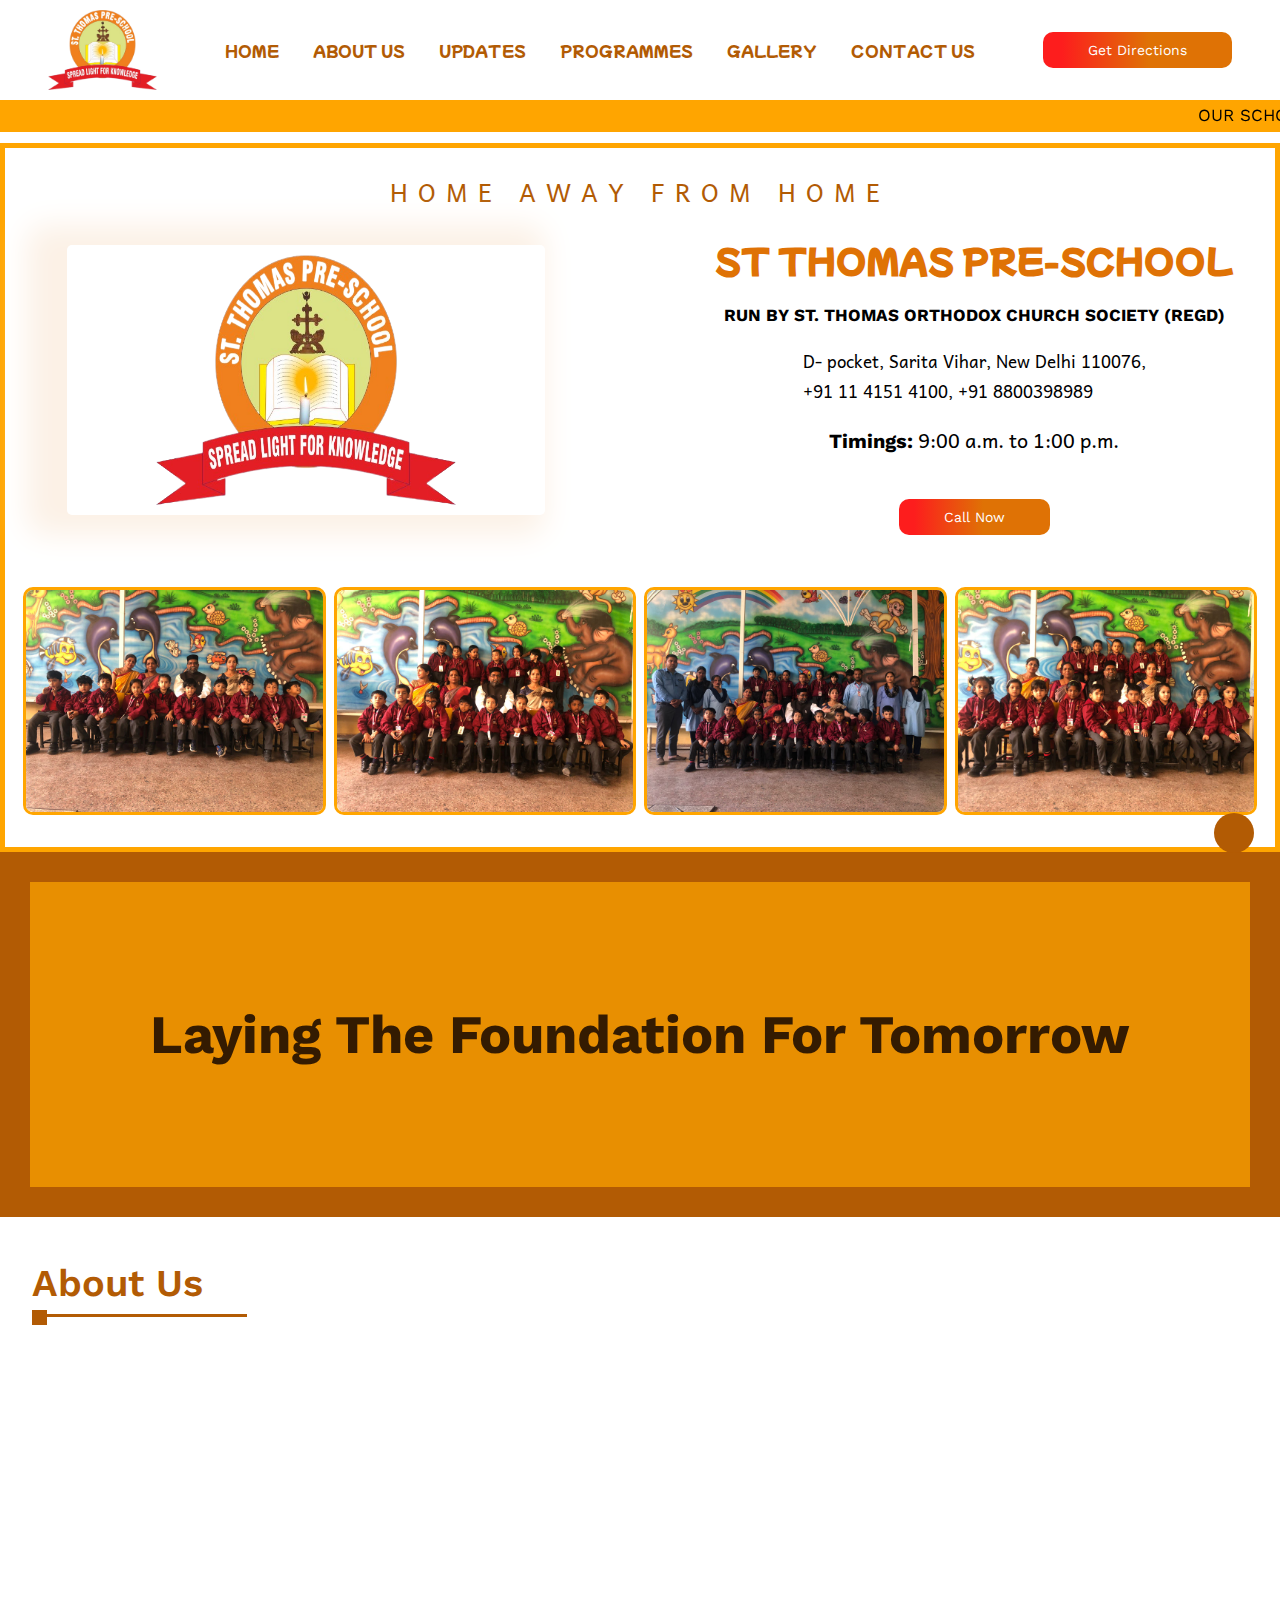
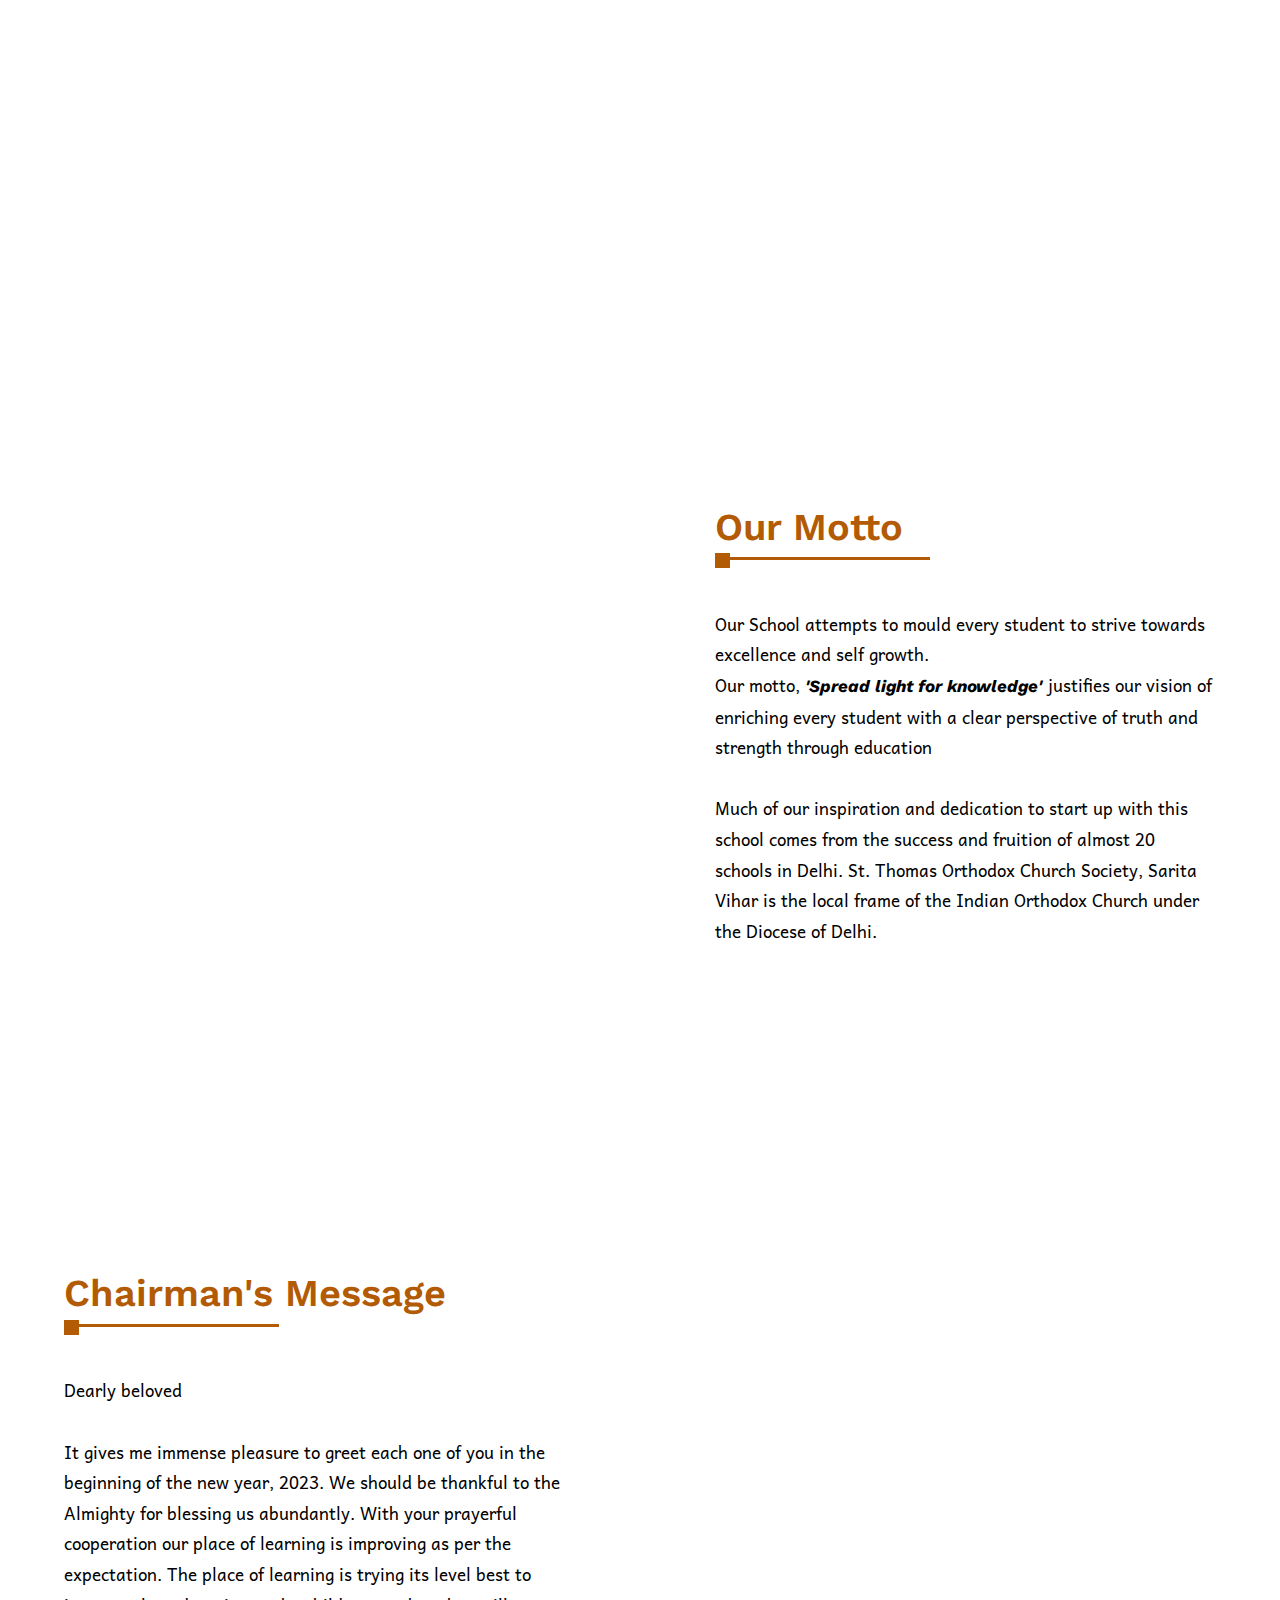
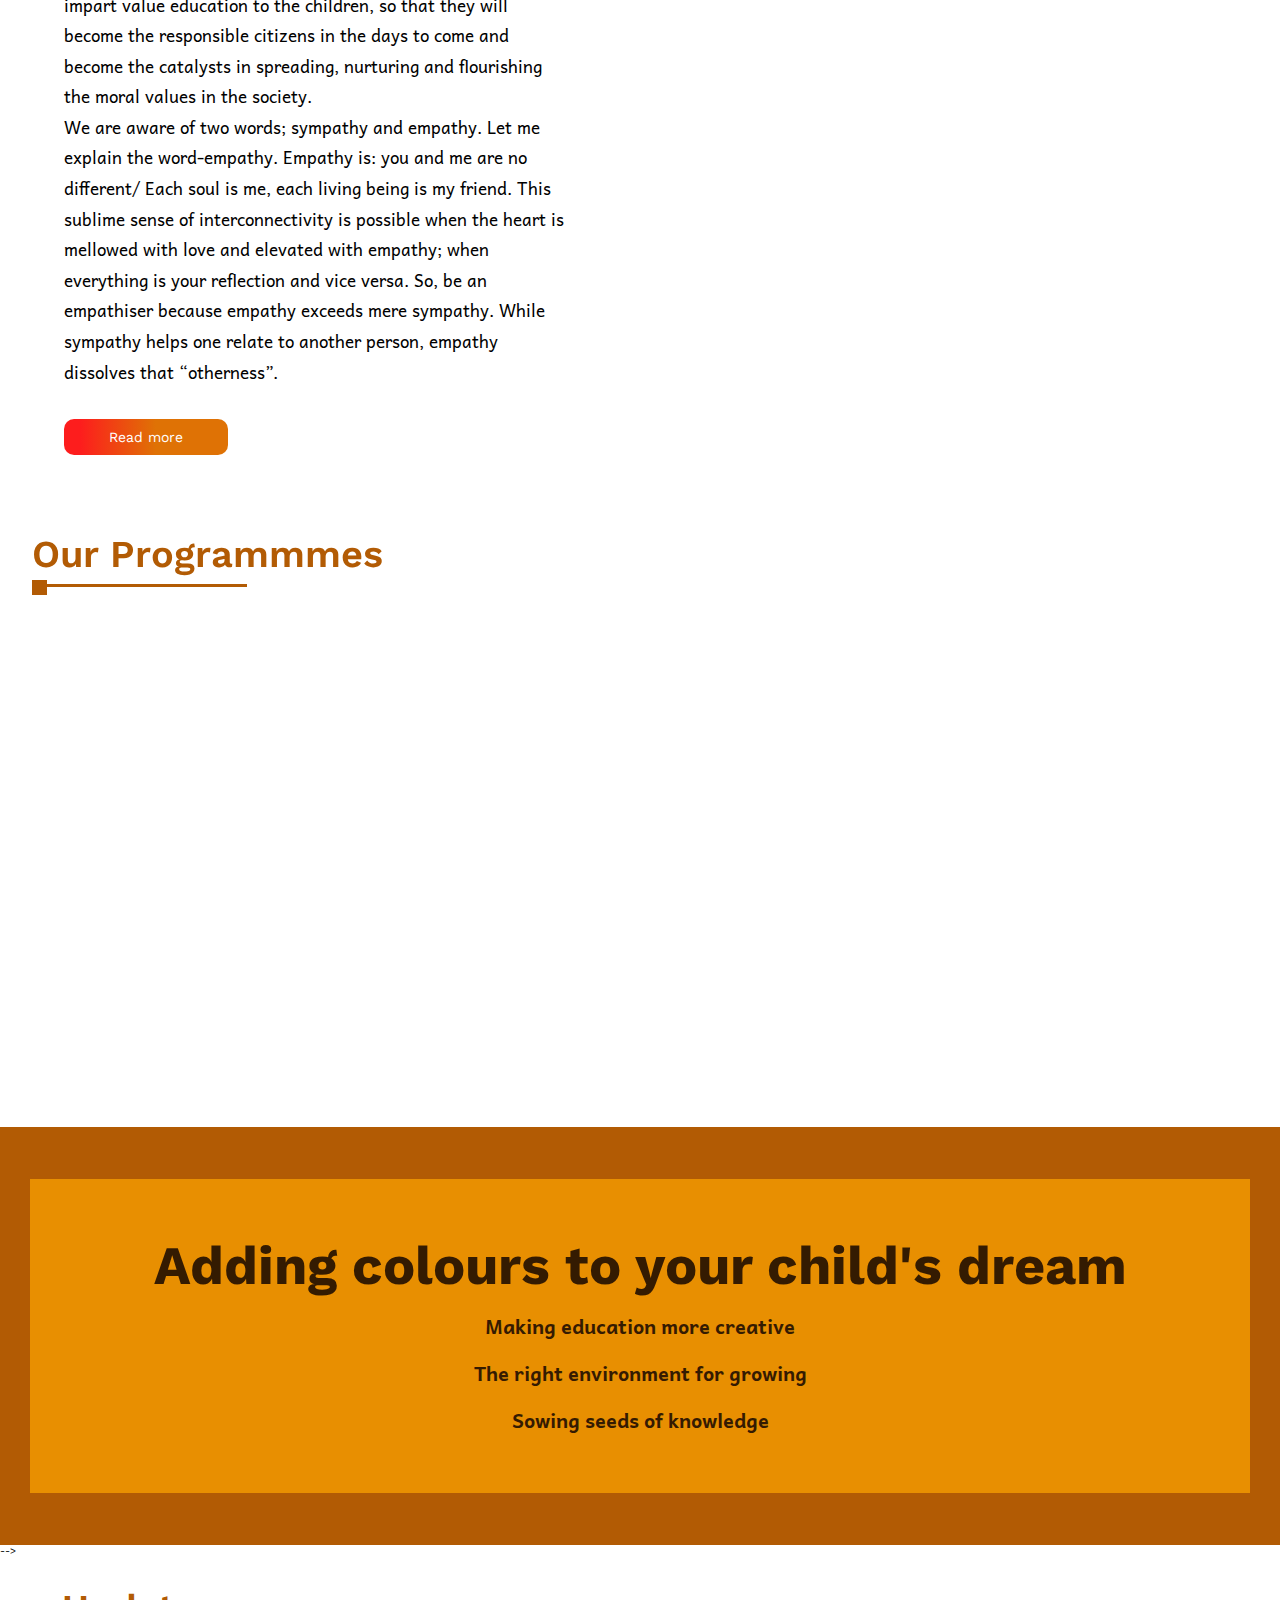
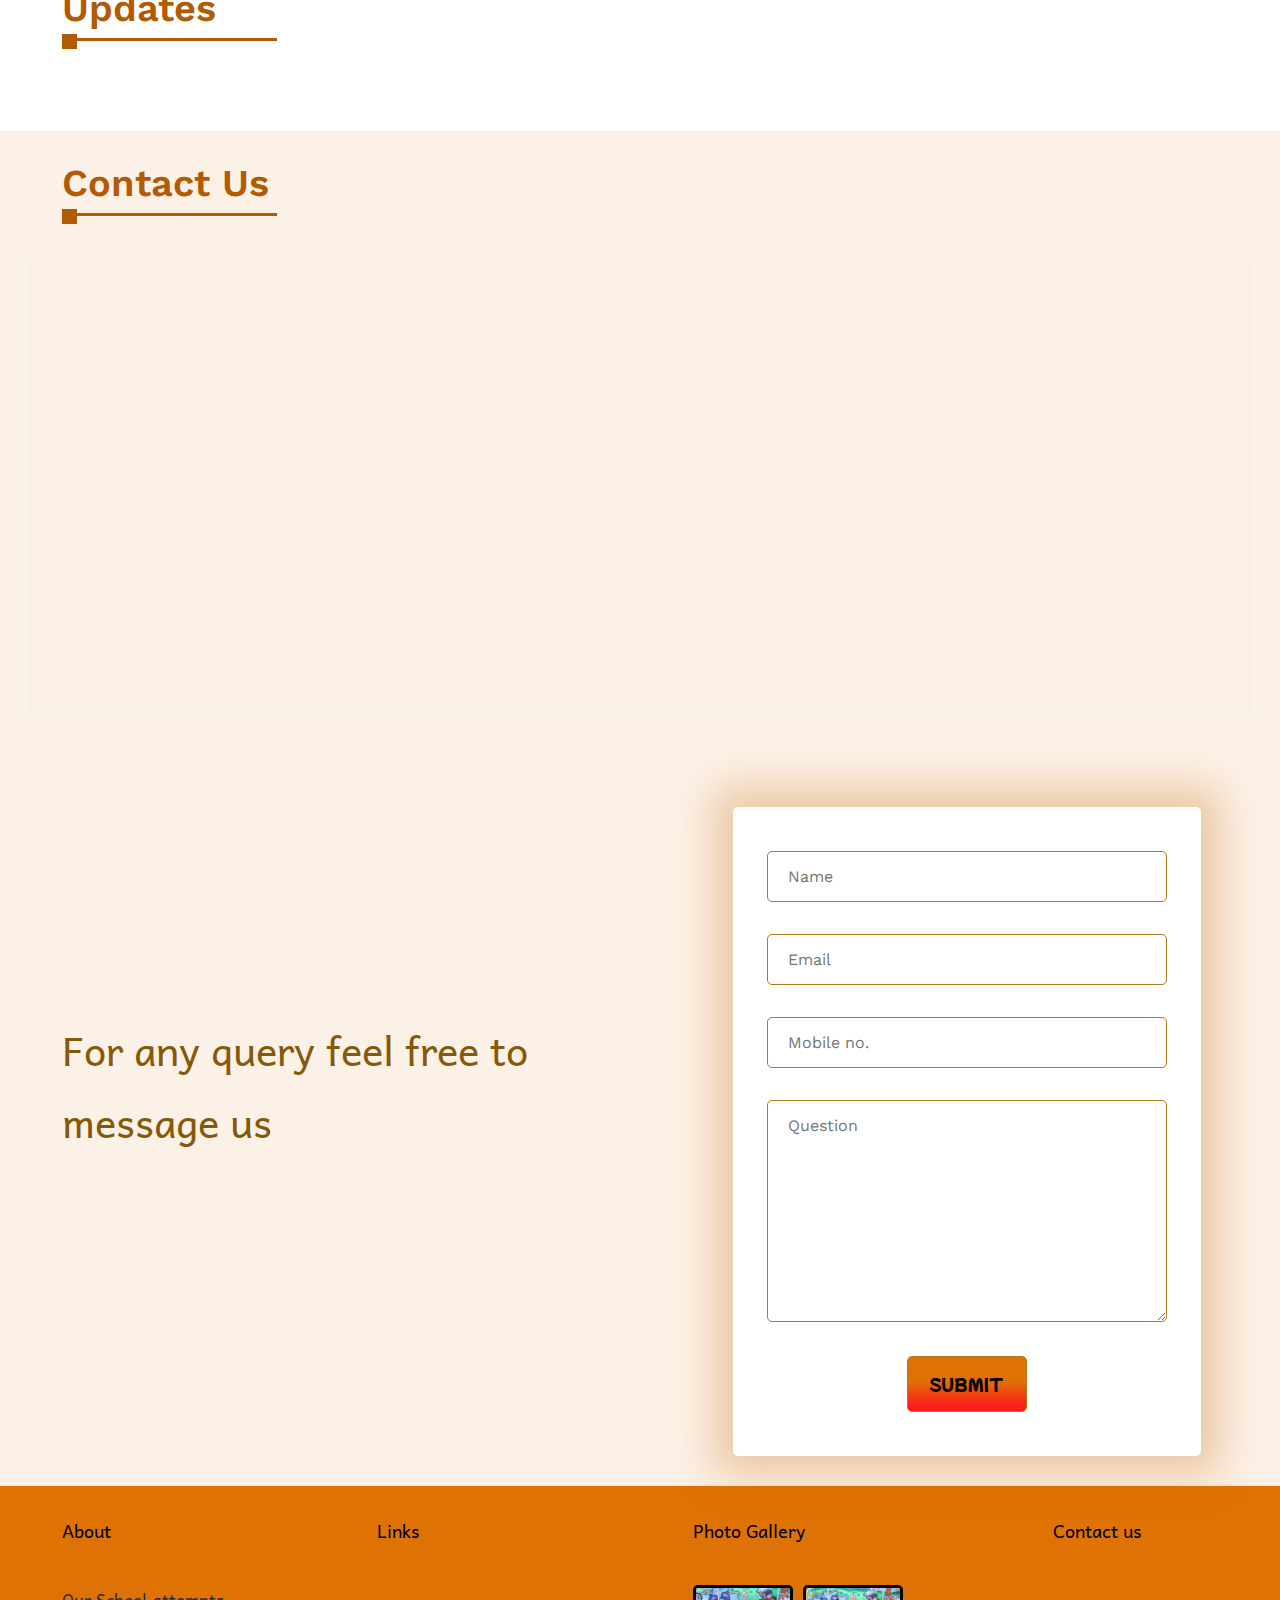
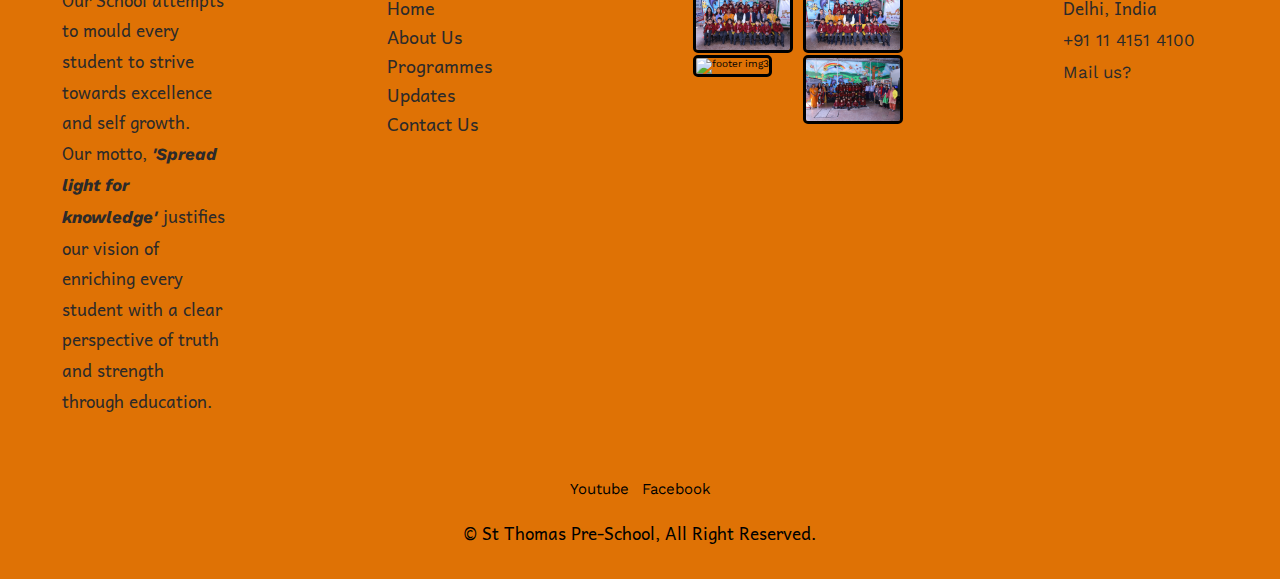
==== commit 86155eb0: "Update index.html" ====
--- a/index.html
+++ b/index.html
@@ -112,29 +112,11 @@
         </div>
       </div><br><br><br><br>
   <div class="row" >
-
-<!--     <div class="column"> -->
-      <!-- <img src="Images/grouppic.webp"> -->
-<!--       <img class="heroimage" loading="lazy" src="Images/group2.webp" alt="st thomas pre school sarita vihar">
-
-    </div> -->
-<!--     <div class="column">
-      <img class="heroimage" loading="lazy" src="Images/group3.webp" alt="st thomas pre school sarita vihar">
-
-    </div>
-    <div class="column">
-      <img class="heroimage" loading="lazy" src="Images/group1.webp" alt="st thomas pre school sarita vihar">
-
-    </div>
-    <div class="column">
-      <img class="heroimage" loading="lazy" src="Images/bus.webp" alt="st thomas pre school sarita vihar">
-
-    </div> -->
         <div class="column">
       <!-- <img src="Images/grouppic.webp"> -->
       <img class="heroimage" loading="lazy" src="photos/WhatsApp Image 2024-03-16 at 14.22.58.jpeg" alt="st thomas pre school sarita vihar">
 
-    </div> -->
+    </div> 
     <div class="column">
       <img class="heroimage" loading="lazy" src="photos/WhatsApp Image 2024-03-16 at 14.23.00 (1).jpeg" alt="st thomas pre school sarita vihar">
 
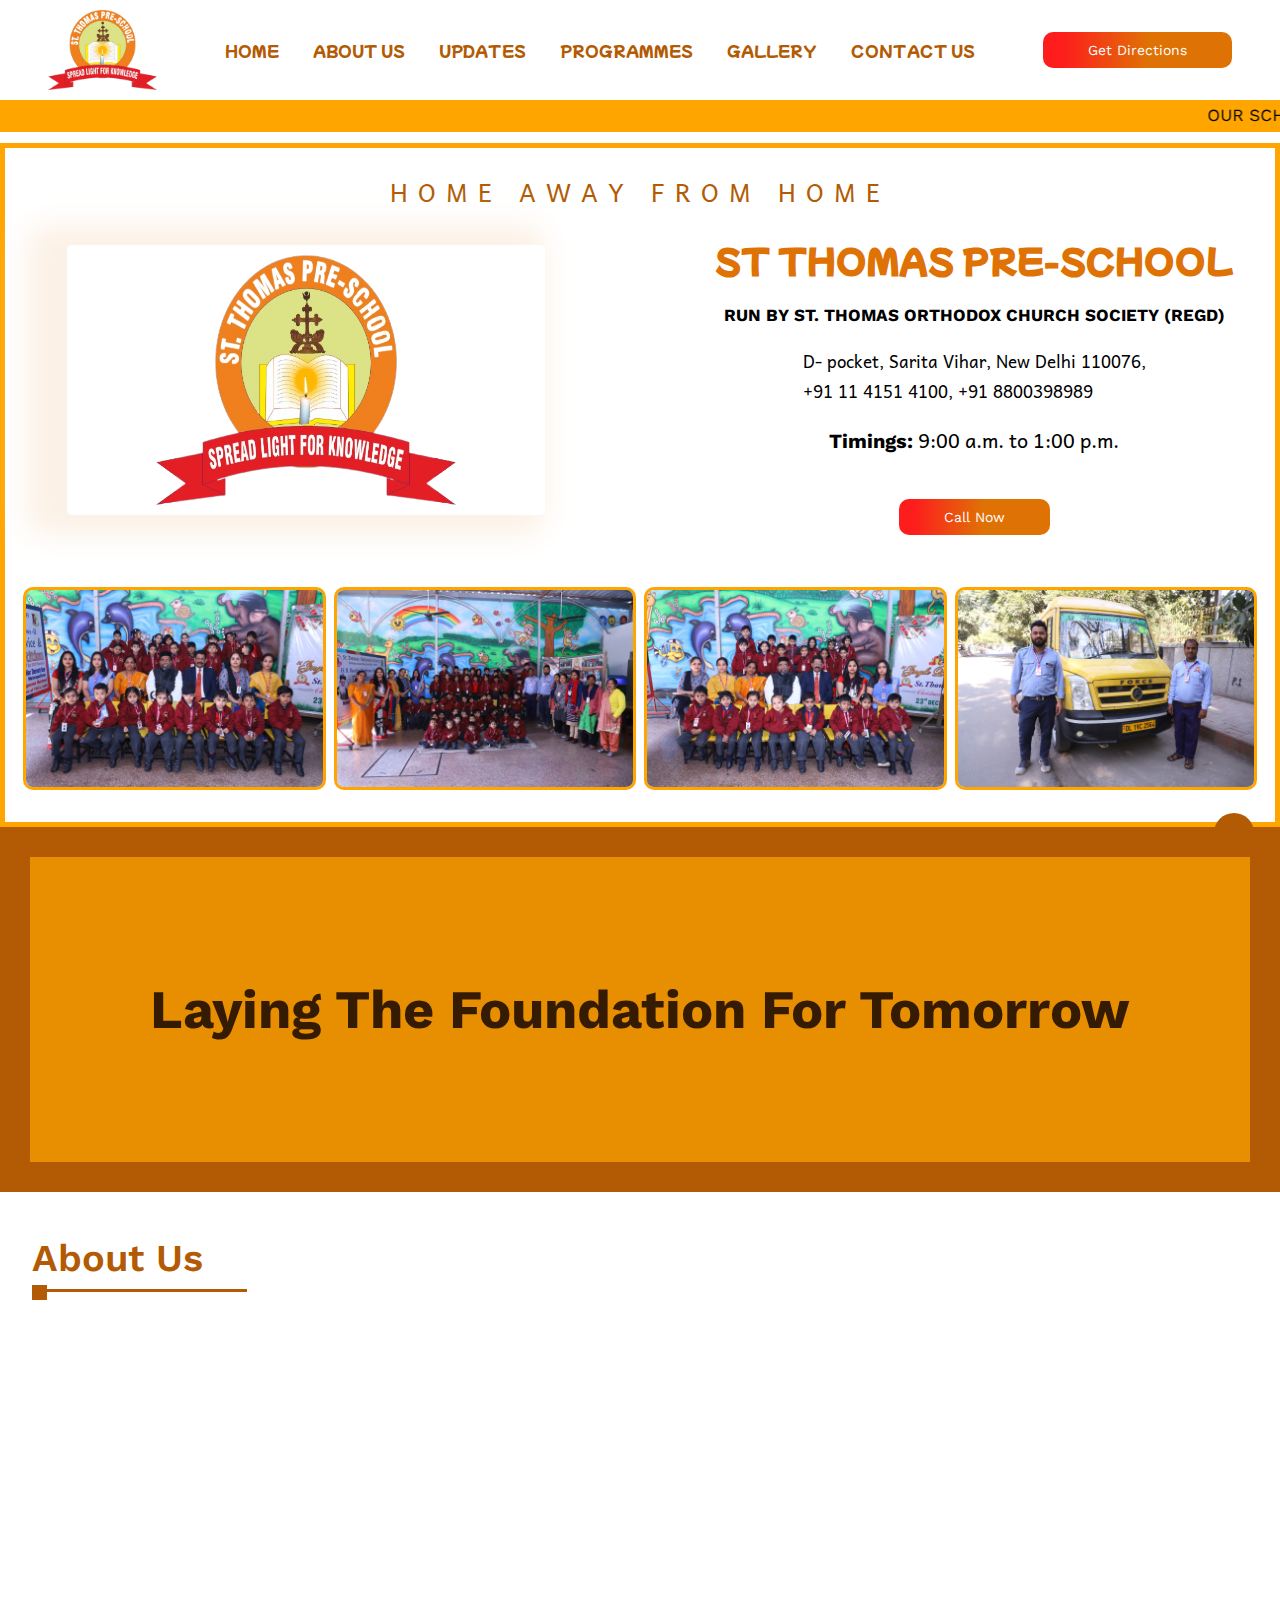
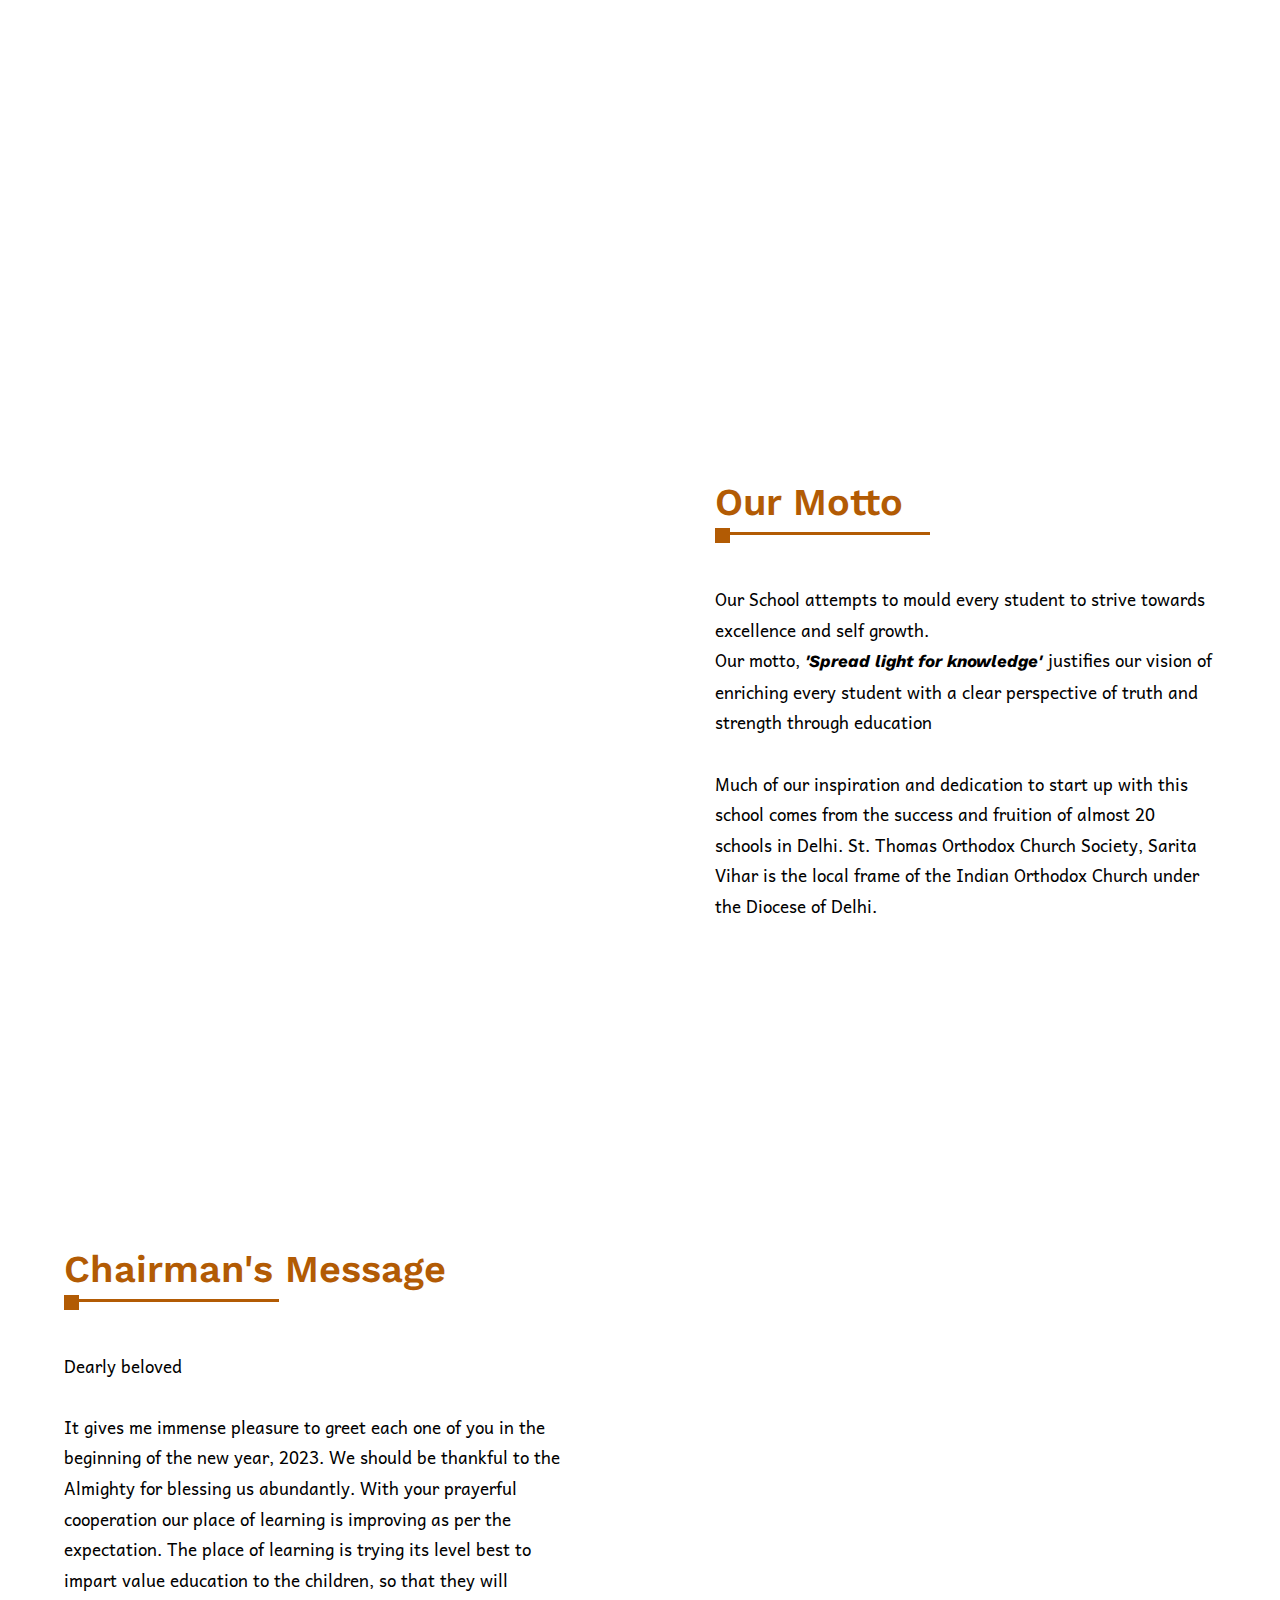
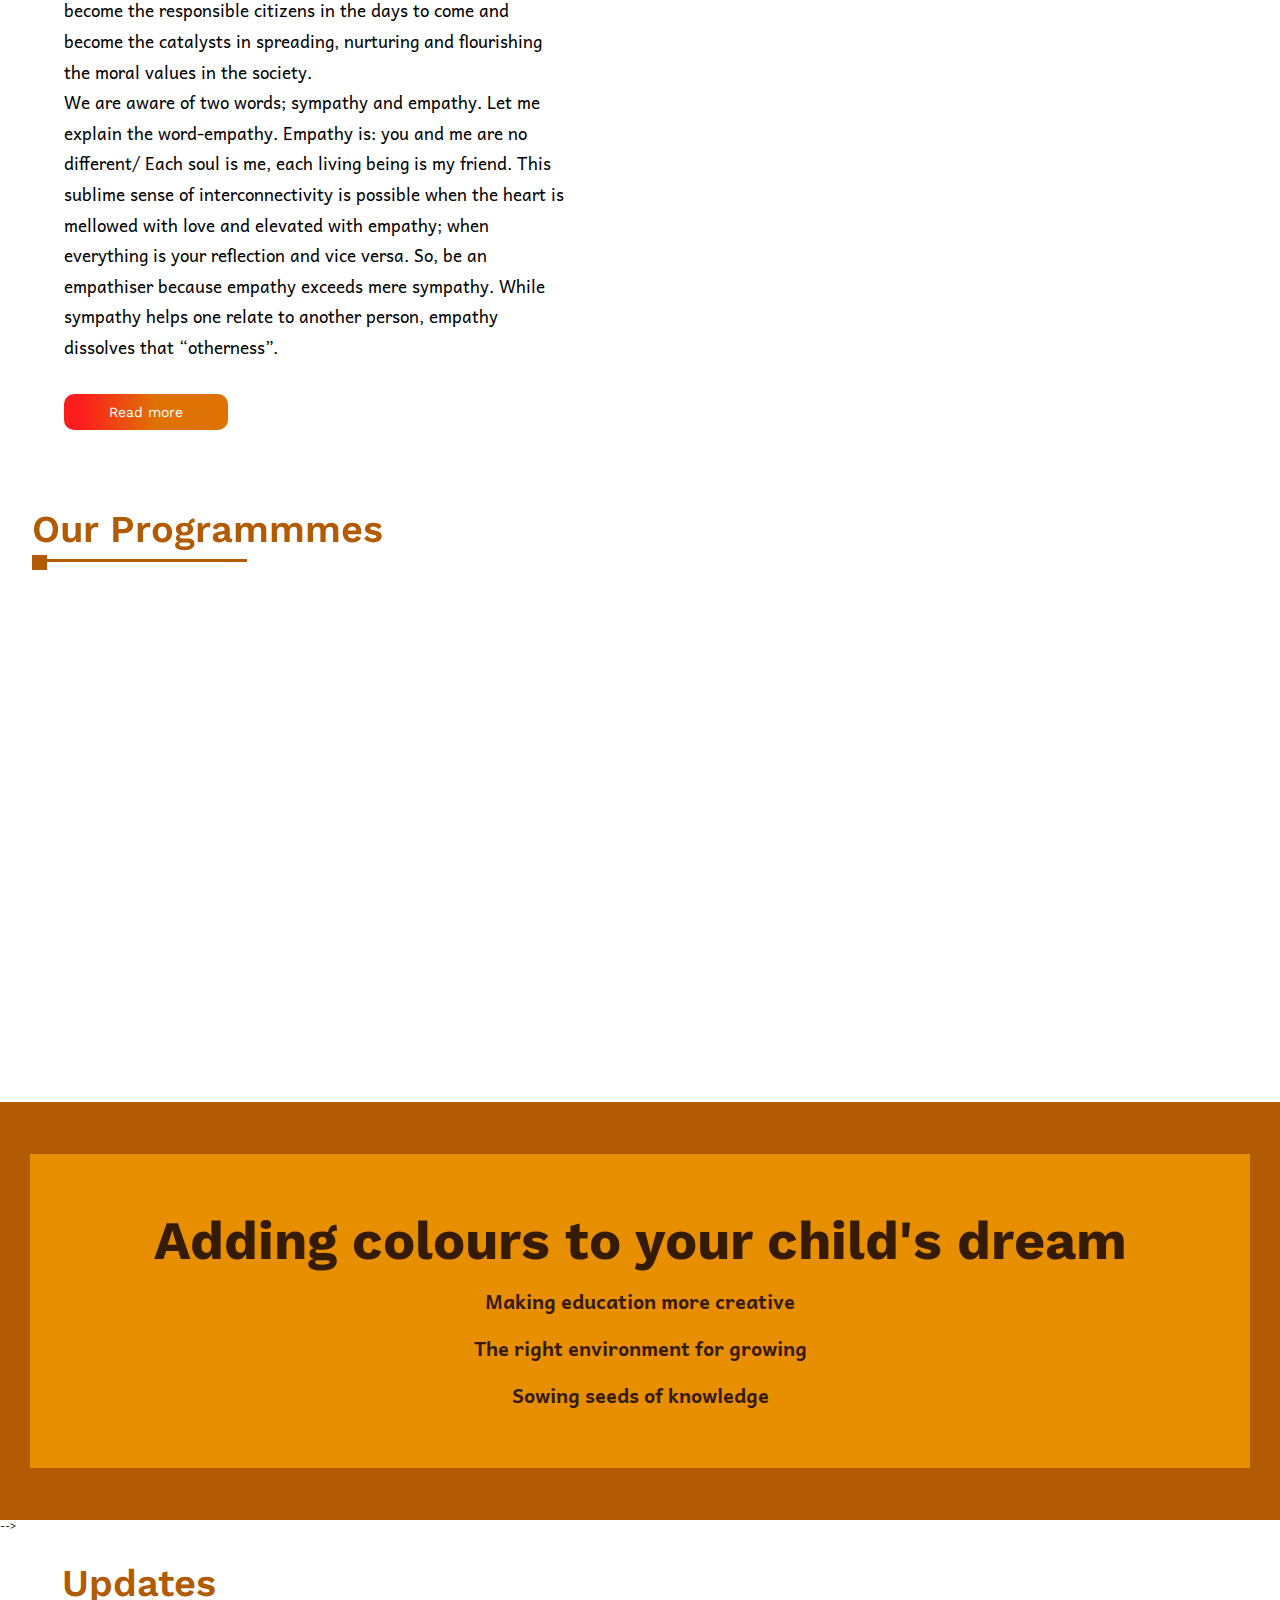
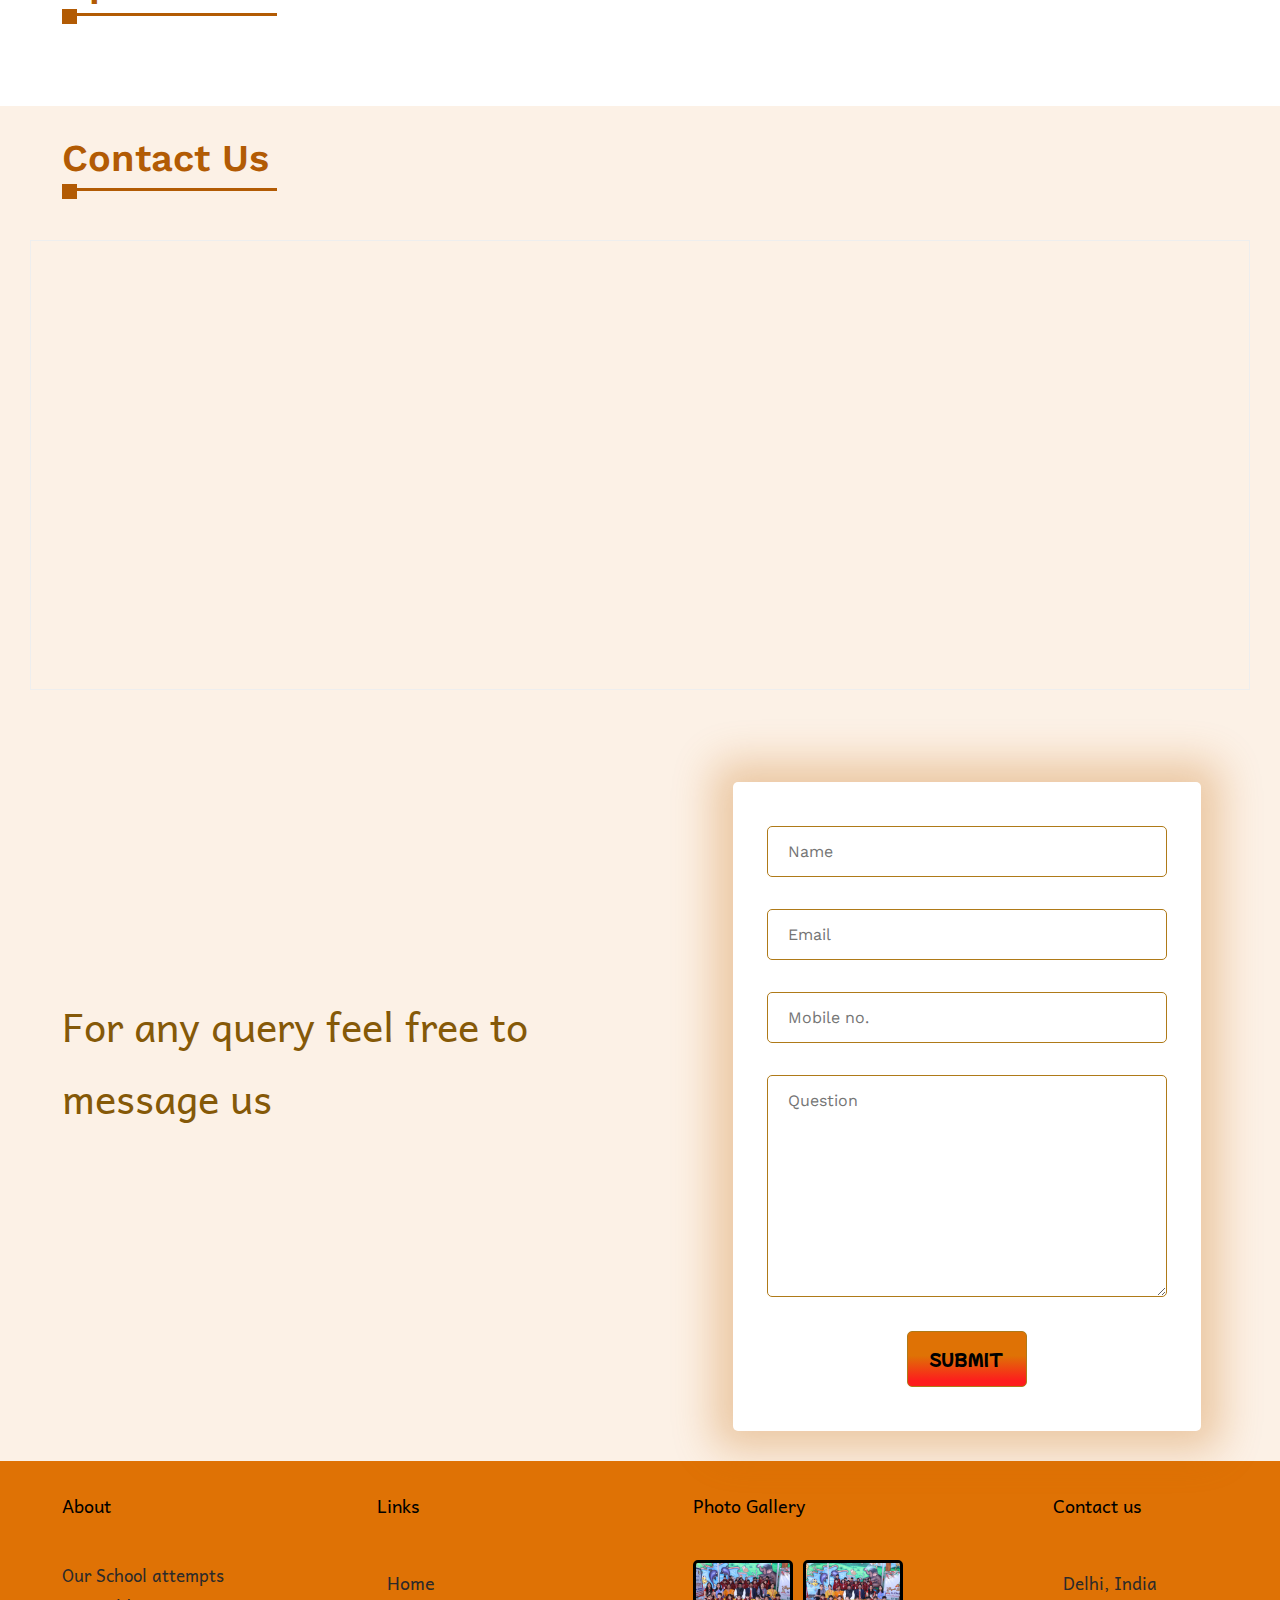
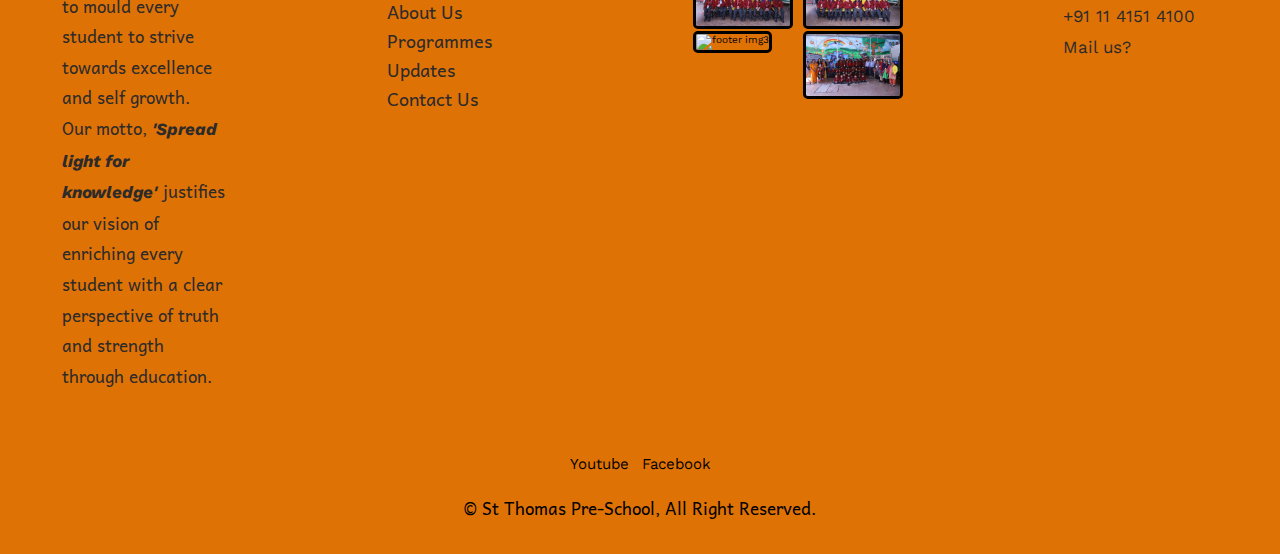
==== commit 5b463a46: "revert back to prev images(INDEX)" ====
--- a/index.html
+++ b/index.html
@@ -112,21 +112,21 @@
         </div>
       </div><br><br><br><br>
   <div class="row" >
-        <div class="column">
+            <div class="column">
       <!-- <img src="Images/grouppic.webp"> -->
-      <img class="heroimage" loading="lazy" src="photos/WhatsApp Image 2024-03-16 at 14.22.58.jpeg" alt="st thomas pre school sarita vihar">
-
-    </div> 
+      <img class="heroimage" loading="lazy" src="Images/group2.webp" alt="st thomas pre school sarita vihar">
+
+    </div>
     <div class="column">
-      <img class="heroimage" loading="lazy" src="photos/WhatsApp Image 2024-03-16 at 14.23.00 (1).jpeg" alt="st thomas pre school sarita vihar">
+      <img class="heroimage" loading="lazy" src="Images/group3.webp" alt="st thomas pre school sarita vihar">
 
     </div>
     <div class="column">
-      <img class="heroimage" loading="lazy" src="photos/WhatsApp Image 2024-03-16 at 14.23.00.jpeg" alt="st thomas pre school sarita vihar">
+      <img class="heroimage" loading="lazy" src="Images/group1.webp" alt="st thomas pre school sarita vihar">
 
     </div>
     <div class="column">
-      <img class="heroimage" loading="lazy" src="photos/WhatsApp Image 2024-03-16 at 14.23.01.jpeg" alt="st thomas pre school sarita vihar">
+      <img class="heroimage" loading="lazy" src="Images/bus.webp" alt="st thomas pre school sarita vihar">
 
     </div>
   </div><br><br>
